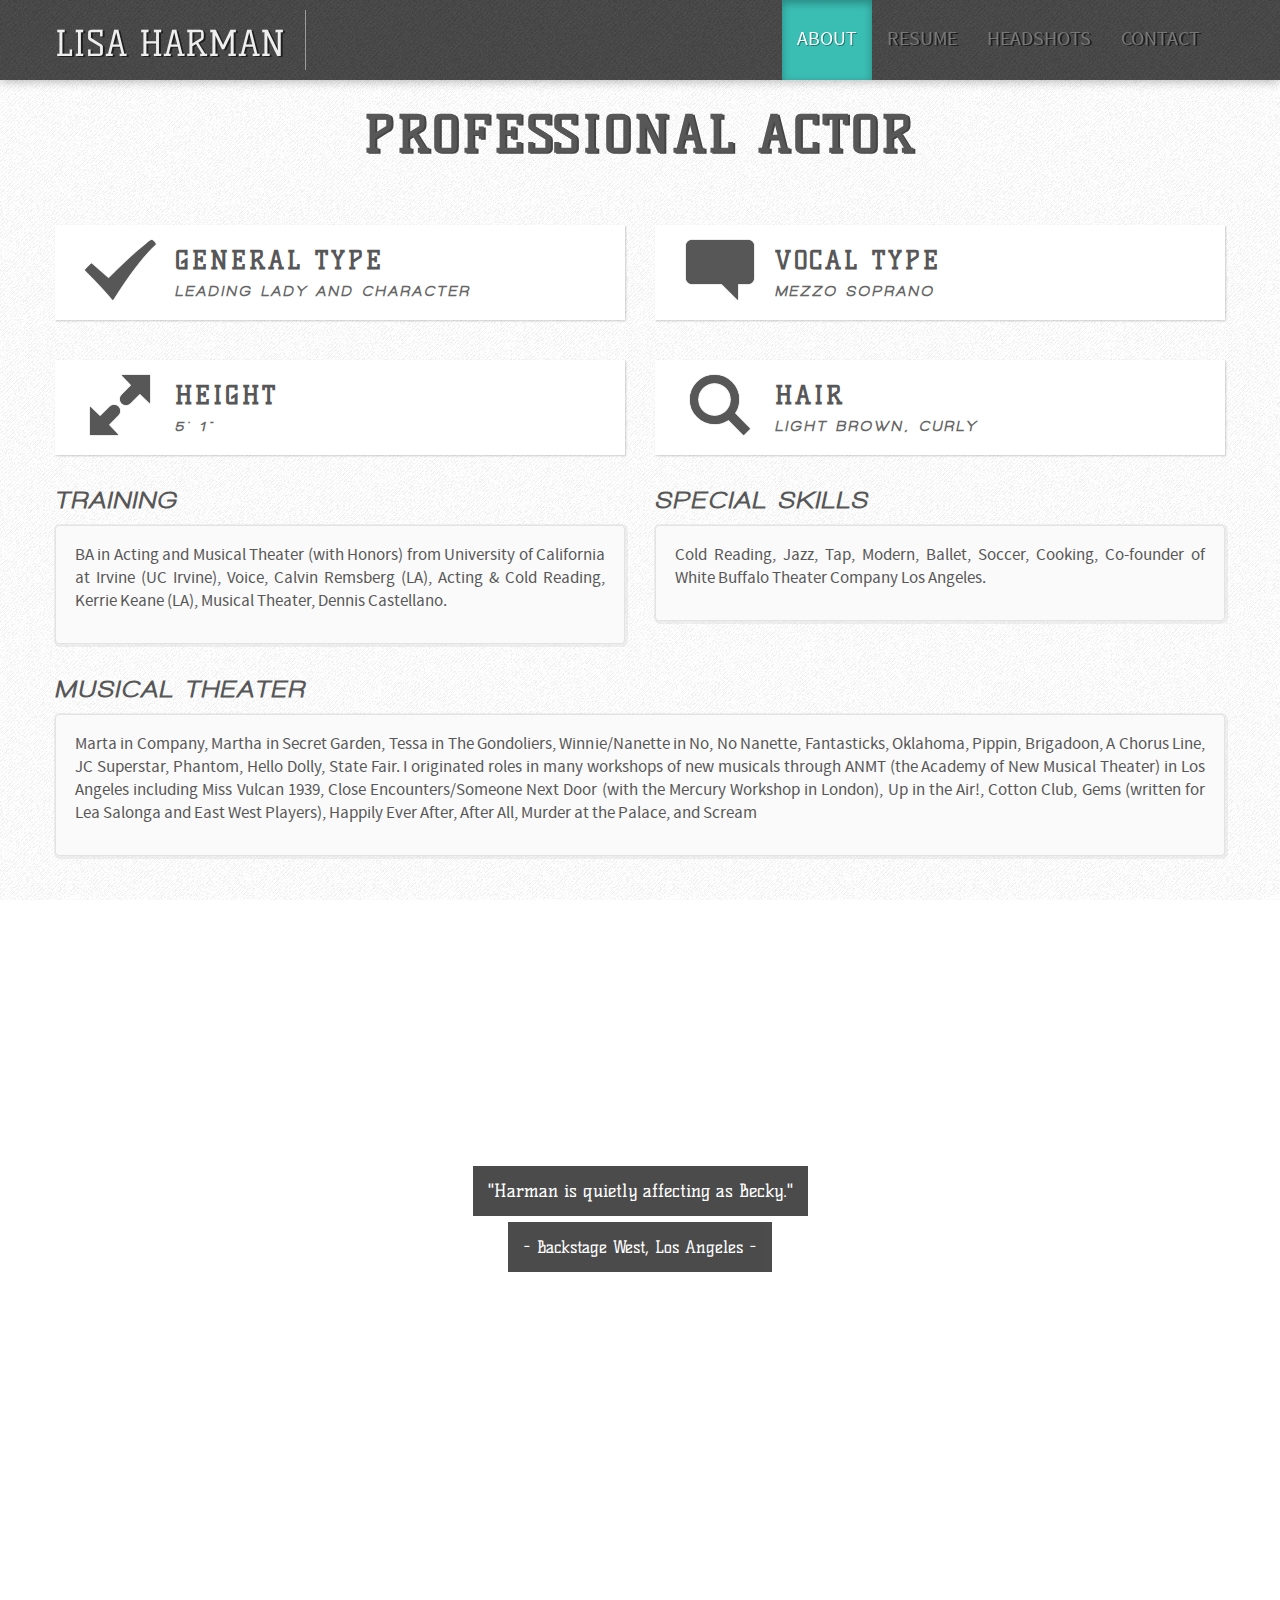
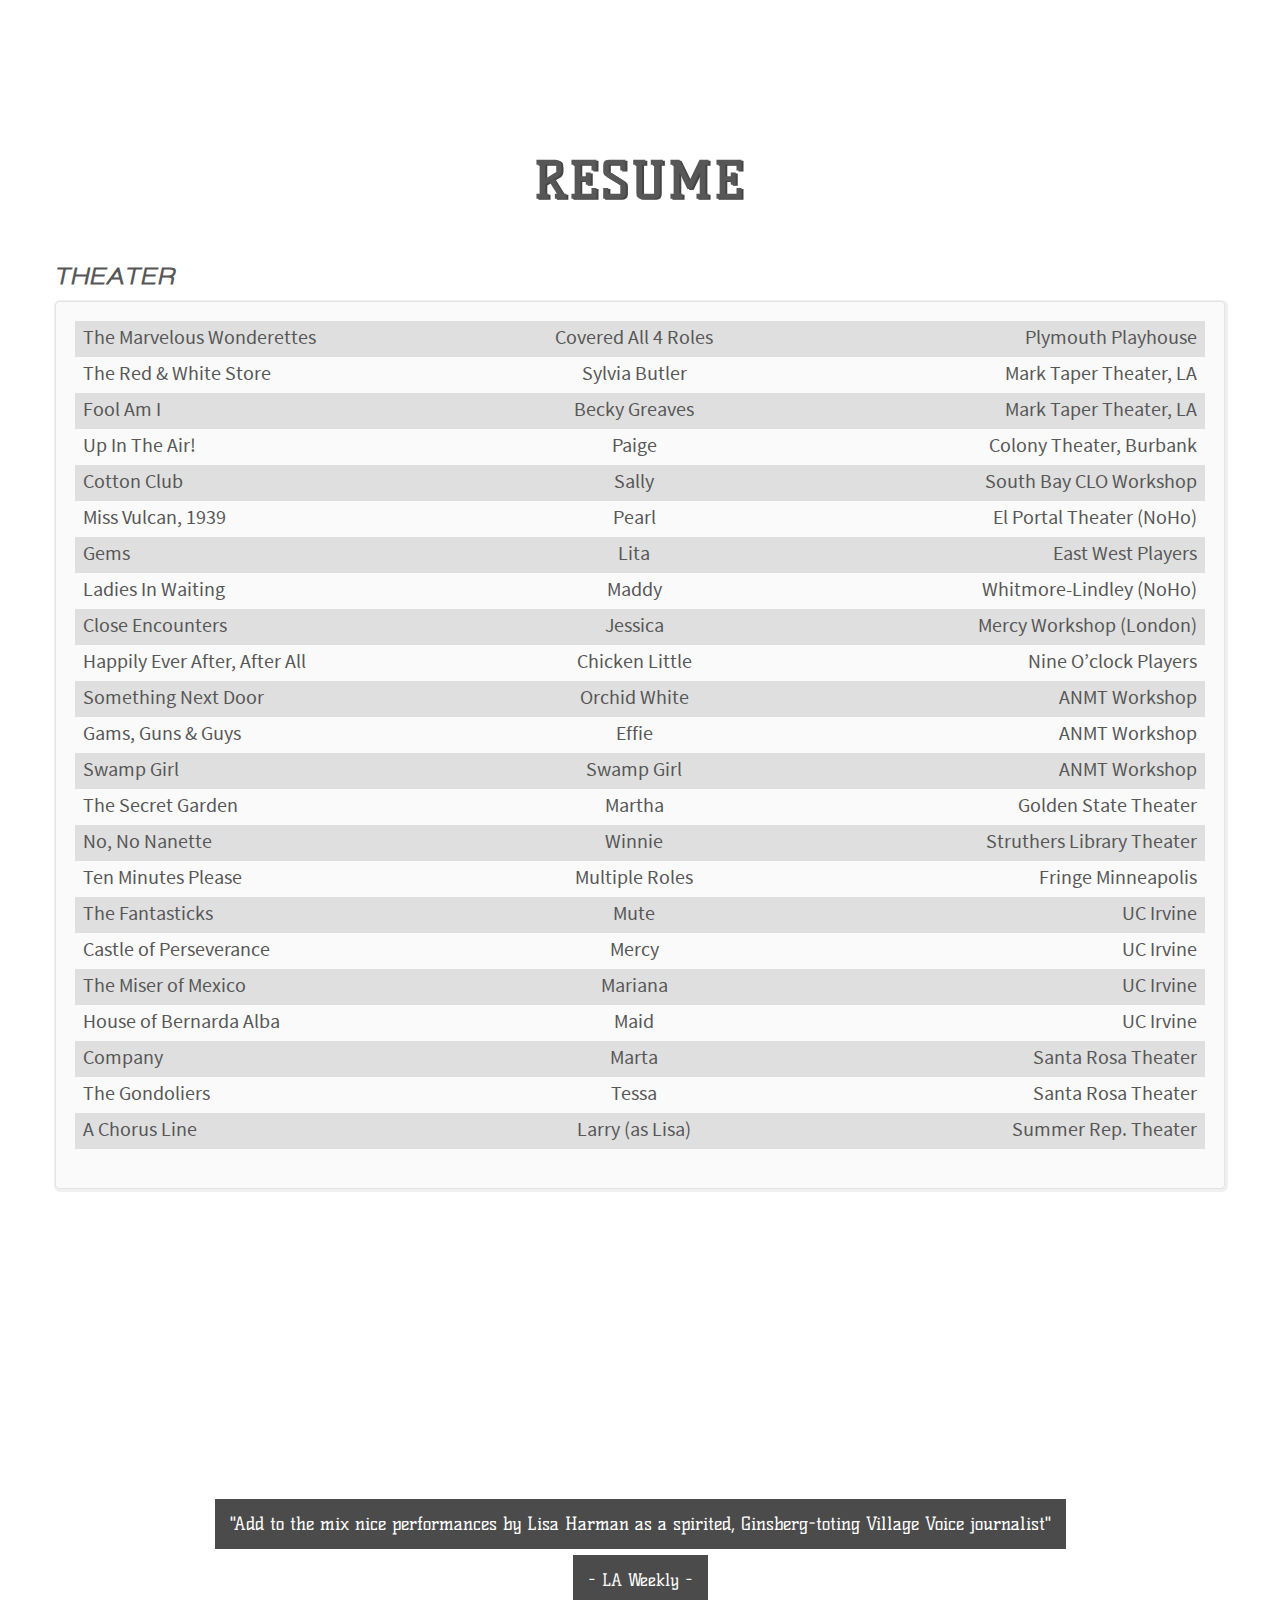
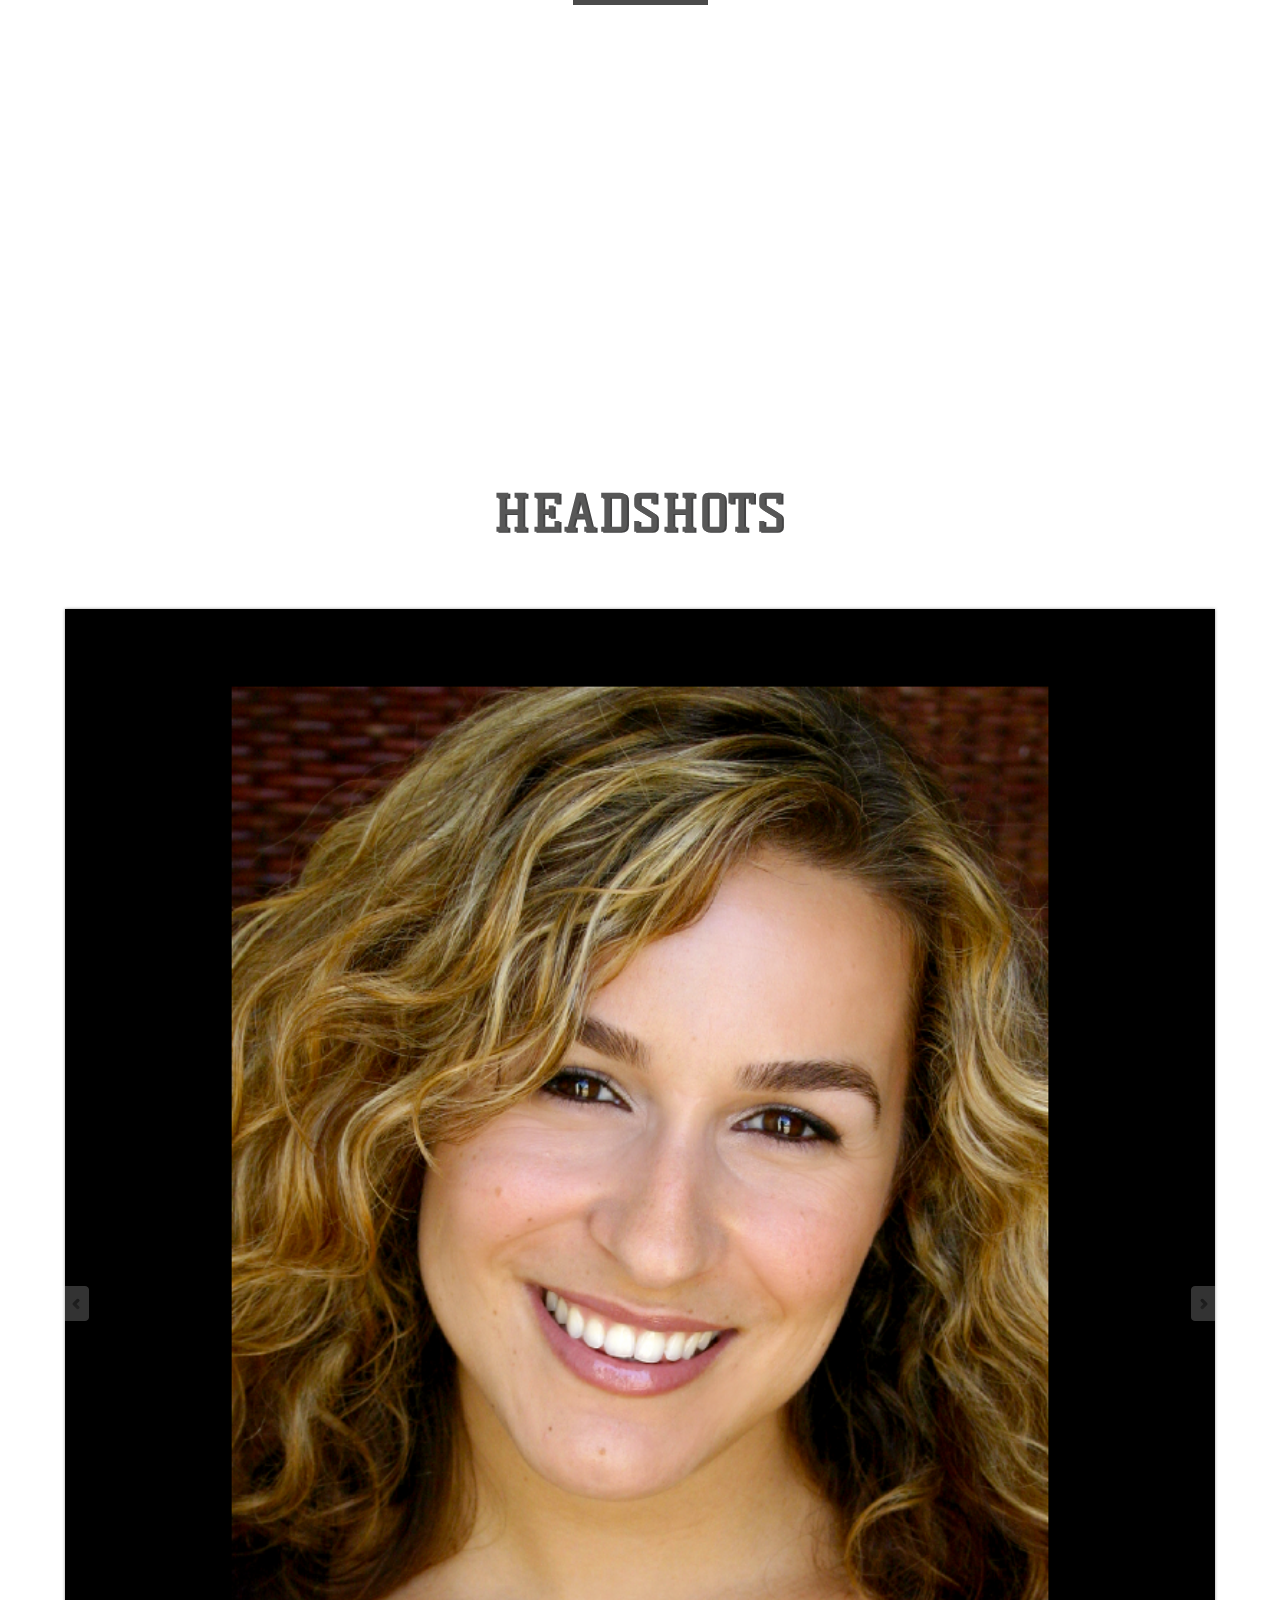
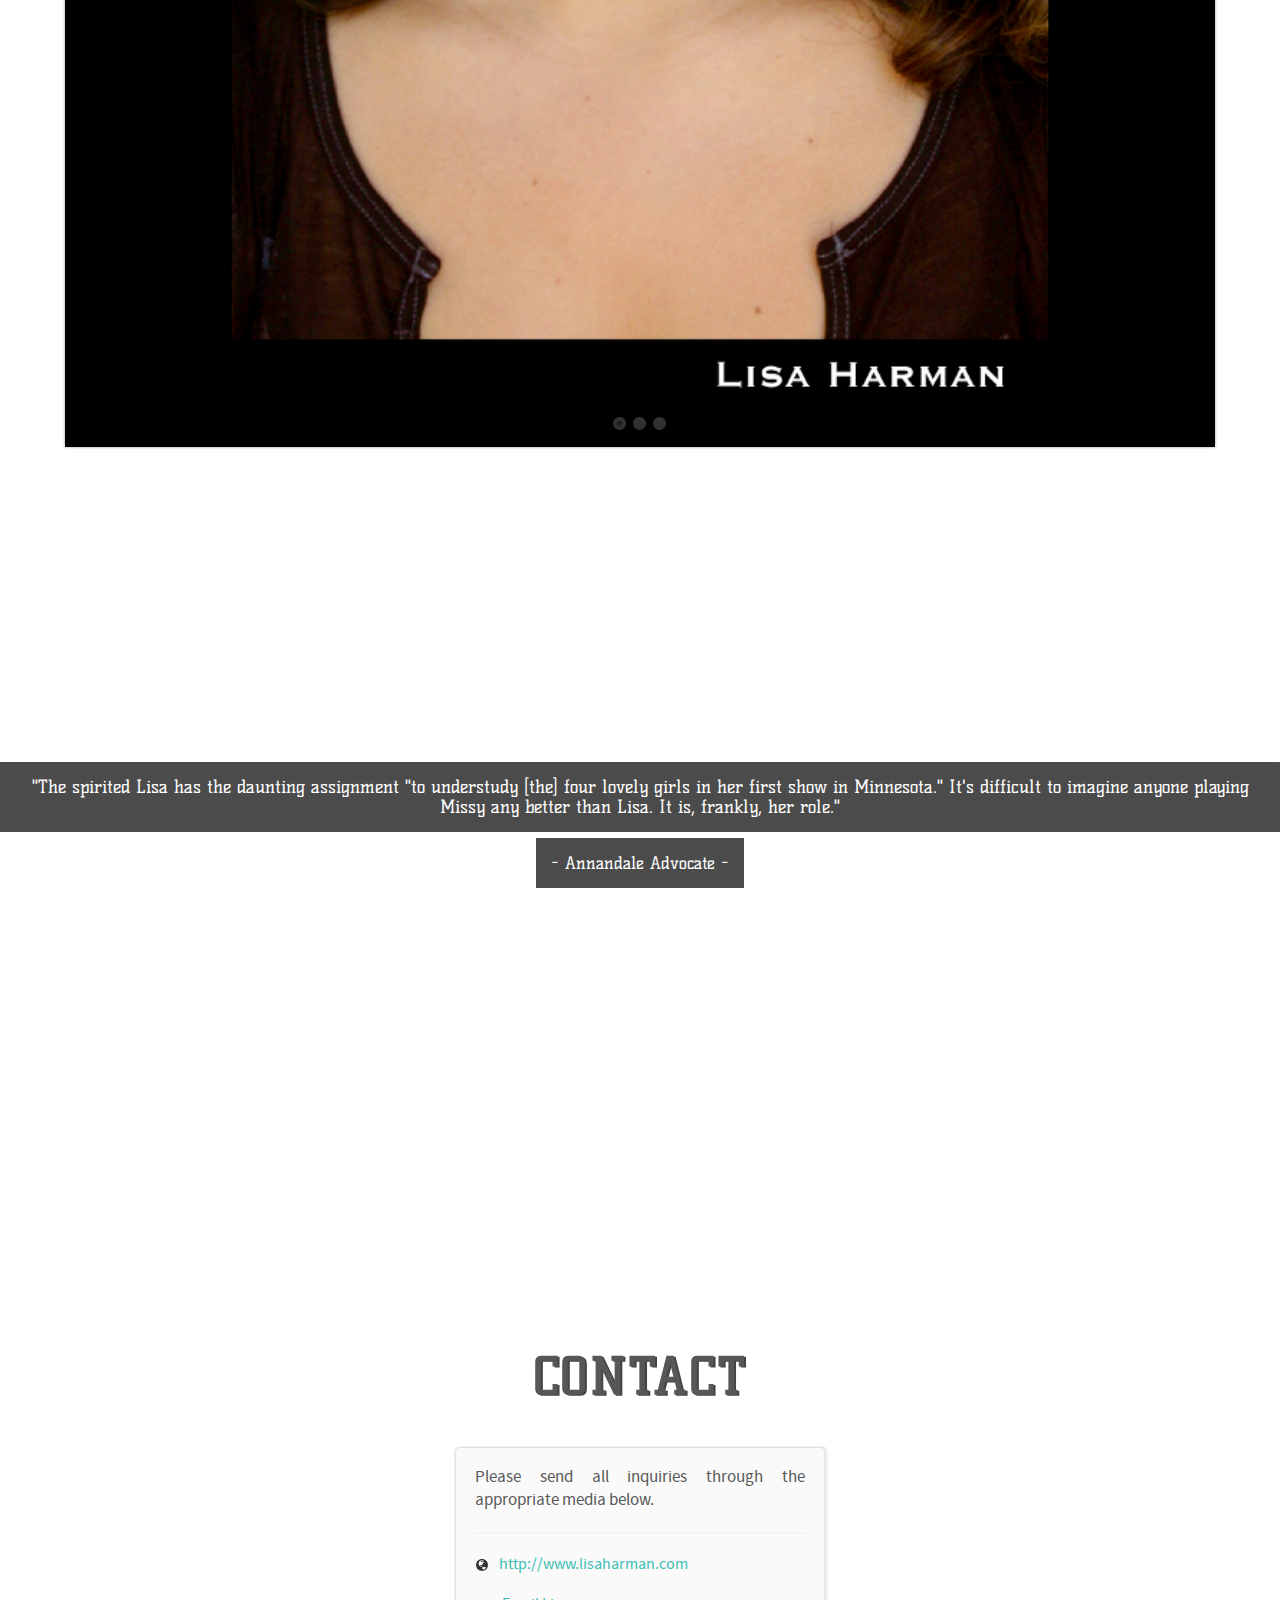
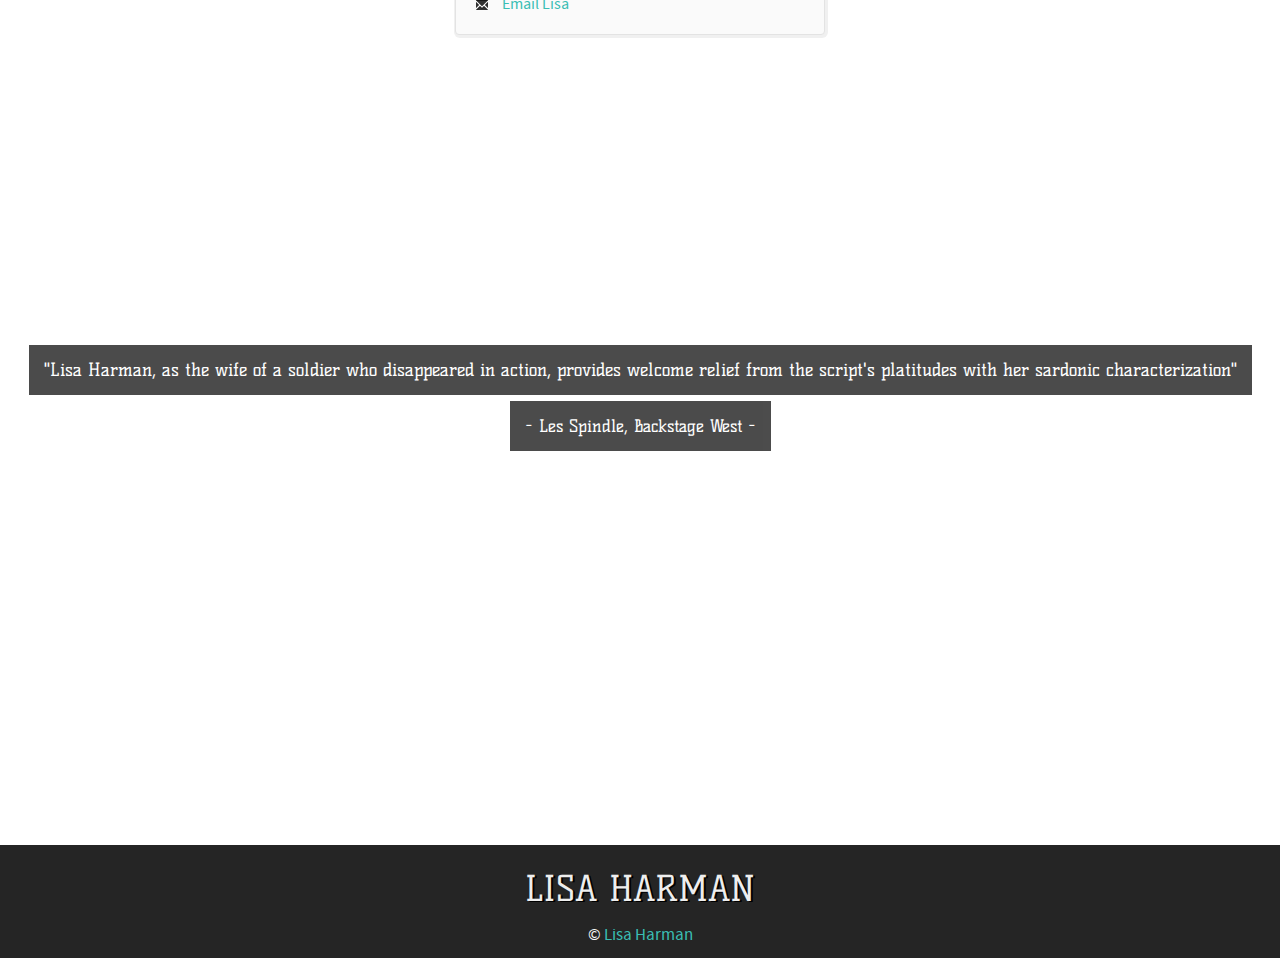
==== index.html @ 76e13c2d "Initial Commit" ====
<!DOCTYPE html>
<html lang="en">
    
    <head>
        <meta http-equiv="content-type" content="text/html; charset=UTF-8">
        <meta charset="utf-8">
        <title>Lisa Harman</title>
        <meta name="viewport" content="width=device-width, initial-scale=1.0">
        <meta name="description" content="Lisa Harman ">
        <meta name="author" content="Two Guys In Design, LLC">
        <meta name="robots" content="index,follow" />
        <link href='http://fonts.googleapis.com/css?family=Kelly+Slab' rel='stylesheet' type='text/css'>
        <link href="css/reset.css" rel="stylesheet">
        <link href="css/parallax_style_1.1.3.css" rel="stylesheet"/>
        <link href="css/bootstrap.css" rel="stylesheet">
        <link href="css/style.css" rel="stylesheet"/>
        <link href="css/about_slider/lean-slider.css" rel="stylesheet"/>
        <link rel="stylesheet" href="css/camera.css"/>
        <link rel="stylesheet" href="css/blur.css"/>
        <!--blur slidShow -->
        <!-- HTML5 shim, for IE6-8 support of HTML5 elements -->
        <!--[if lt IE 9]>
        <script src="http://html5shim.googlecode.com/svn/trunk/html5.js"></script>
        <![endif]-->
        <!-- Fav and touch icons -->
        <!--<link rel="apple-touch-icon-precomposed" sizes="144x144" href="icon/apple-touch-icon-144-precomposed.png">-->
        <!--<link rel="apple-touch-icon-precomposed" sizes="114x114" href="icon/apple-touch-icon-114-precomposed.png">-->
        <!--<link rel="apple-touch-icon-precomposed" sizes="72x72" href="icon/apple-touch-icon-72-precomposed.png">-->
        <!--<link rel="apple-touch-icon-precomposed" href="icon/apple-touch-icon-57-precomposed.png">-->
        <!--<link rel="shortcut icon" href="icon/favicon.ico">-->
    </head>
    
    <body class="clearfix" data-spy="scroll" data-target="#navbar" data-offset="10">
        <div id="navbar" class="navbar navbar-fixed-top">
            <div class="navbar-inner">
                <div class="container">
                    <a class="btn btn-navbar" data-toggle="collapse" data-target=".nav-collapse">
                        <span class="icon-bar"></span>
                        <span class="icon-bar"></span>
                        <span class="icon-bar"></span>
                    </a>
                    <a class="brand" href="#">Lisa Harman
                    </a>
                    <div class="nav-collapse collapse pull-right">
                        <ul class="nav">
                            <li>
                                <a href="#About">About</a>
                            </li>
                            <li>
                                <a href="#Resume">Resume</a>
                            </li>
                            <li>
                                <a href="#Headshots">Headshots</a>
                            </li>
                            <!--<li>-->
                                <!--<a href="#LargeSlider">Gallery</a>-->
                            <!--</li>-->
                            <li>
                                <a href="#Contact">Contact</a>
                            </li>
                        </ul>
                    </div>
                    <!--/.nav-collapse -->
                </div>
            </div>
        </div>
        <div class="container-fluid clearfix">
            <div class="row-fluid">
                <div id="About">
                    <div class="container-fluid clearfix About">
                        <div class="container clearfix">
                            <div class="container clearfix TitleSection">
                                <br />
<h1>Professional Actor</h1>
                            </div>
                            <div class="container clearfix">
                                <div class="row-fluid">
                                    <div class="span6">
                                        <div class="ca-menu">
                                            <div>
                                                <a href="#"> <span class="ca-icon">.</span>

                                                    <div class="ca-content">
                                                         <h2 class="ca-main">General Type</h2>

                                                         <h3 class="ca-sub">Leading Lady and Character</h3>

                                                    </div>
                                                </a>
                                            </div>
                                        </div>
                                    </div>

                                     <div class="span6">
                                        <div class="ca-menu">
                                            <div>
                                                <a href="#"> <span class="ca-icon">c</span>

                                                    <div class="ca-content">
                                                         <h2 class="ca-main">Vocal Type</h2>

                                                         <h3 class="ca-sub">Mezzo Soprano</h3>

                                                    </div>
                                                </a>
                                            </div>
                                        </div>
                                    </div>
                                </div>
                                <div class="row-fluid">
                                    <div class="span6">
                                        <div class="ca-menu">
                                            <div>
                                                <a href="#"> <span class="ca-icon">%</span>

                                                    <div class="ca-content">
                                                         <h2 class="ca-main">Height</h2>

                                                         <h3 class="ca-sub">5' 1"</h3>

                                                    </div>
                                                </a>
                                            </div>
                                        </div>
                                    </div>

                                    <div class="span6">
                                        <div class="ca-menu">
                                            <div>
                                                <a href="#"> <span class="ca-icon">L</span>

                                                    <div class="ca-content">
                                                         <h2 class="ca-main">Hair</h2>

                                                         <h3 class="ca-sub">Light Brown, Curly</h3>

                                                    </div>
                                                </a>
                                            </div>
                                        </div>
                                    </div>
                                </div>
                                <div class="row-fluid">
                                    <div class="span6">
                                         <h2>Training</h2>

                                        <div class="well">
                                            <p>BA in Acting and Musical Theater (with Honors) from University of California at Irvine (UC Irvine), Voice, Calvin Remsberg (LA), Acting & Cold Reading, Kerrie Keane (LA), Musical Theater, Dennis Castellano.</p>
                                        </div>
                                    </div>

                                     <div class="span6">
                                         <h2>Special Skills</h2>

                                        <div class="well">
                                            <p>Cold Reading, Jazz, Tap, Modern, Ballet, Soccer, Cooking, Co-founder of White Buffalo Theater Company Los Angeles.</p>
                                        </div>
                                    </div>
                                </div>
                                <div class="row-fluid">
                                      <div class="span12">
                                         <h2>Musical Theater</h2>

                                        <div class="well">
                                            <p>Marta in Company, Martha in Secret Garden, Tessa in The Gondoliers, Winnie/Nanette in No, No Nanette, Fantasticks, Oklahoma, Pippin, Brigadoon, A Chorus Line, JC Superstar, Phantom, Hello Dolly, State Fair.  I originated roles in many workshops of new musicals through ANMT (the Academy of New Musical Theater) in Los Angeles including Miss Vulcan 1939, Close Encounters/Someone Next Door (with the Mercury Workshop in London), Up in the Air!, Cotton Club, Gems (written for Lea Salonga and East West Players), Happily Ever After, After All, Murder at the Palace, and Scream
                                            </p>
                                        </div>
                                    </div>
                                </div>

                            </div>
                        </div>
                    </div>
        </div>

                <div id="intro" class="Parallax">
                    <div class="ParallaxText">
                        <div class="clearfix"></div>
                        <blockquote>"Harman is quietly affecting as Becky."</blockquote>
                        <div class="clearfix"></div>
                        <p>- Backstage West, Los Angeles -</p>
                    </div>
                </div>
                <!--#intro-->
                <div id="Resume">
                    <div class="container-fluid clearfix Services">
                        <div class="container clearfix TitleSection">
                            <h1>Resume</h1>
                        </div>
                        <div class="container clearfix">
                            <div class="row-fluid ">
                                <div class="span12">
                                    <h2>Theater</h2>
                                    <div class="well">
                                        <table class="table resume-table table-striped">
                                            <tbody>
                                            <tr>
                                                <td width="33%">The Marvelous Wonderettes</td>
                                                <td width="33%" style="text-align: center;">Covered All 4 Roles</td>
                                                <td width="34%" style="text-align: right;">Plymouth Playhouse</td>
                                            </tr>
                                            <tr>
                                                <td>The Red & White Store</td>
                                                <td style="text-align: center;">Sylvia Butler</td>
                                                <td style="text-align: right;">Mark Taper Theater, LA</td>
                                            </tr>
                                            <tr>
                                                <td>Fool Am I</td>
                                                <td style="text-align: center;">Becky Greaves</td>
                                                <td style="text-align: right;">Mark Taper Theater, LA</td>
                                            </tr>
                                            <tr>
                                                <td>Up In The Air!</td>
                                                <td style="text-align: center;">Paige</td>
                                                <td style="text-align: right;">Colony Theater, Burbank </td>
                                            </tr>
                                            <tr>
                                                <td>Cotton Club</td>
                                                <td style="text-align: center;">Sally</td>
                                                <td style="text-align: right;">South Bay CLO Workshop</td>
                                            </tr>
                                            <tr>
                                                <td>Miss Vulcan, 1939</td>
                                                <td style="text-align: center;">Pearl</td>
                                                <td style="text-align: right;">El Portal Theater (NoHo)</td>
                                            </tr>
                                            <tr>
                                                <td>Gems</td>
                                                <td style="text-align: center;">Lita</td>
                                                <td style="text-align: right;">East West Players</td>
                                            </tr>
                                            <tr>
                                                <td>Ladies In Waiting</td>
                                                <td style="text-align: center;">Maddy</td>
                                                <td style="text-align: right;">Whitmore-Lindley (NoHo)</td>
                                            </tr>
                                            <tr>
                                                <td>Close Encounters</td>
                                                <td style="text-align: center;">Jessica</td>
                                                <td style="text-align: right;">Mercy Workshop (London)</td>
                                            </tr>
                                            <tr>
                                                <td>Happily Ever After, After All</td>
                                                <td style="text-align: center;">Chicken Little</td>
                                                <td style="text-align: right;">Nine O’clock Players</td>
                                            </tr>
                                            <tr>
                                                <td>Something Next Door</td>
                                                <td style="text-align: center;">Orchid White</td>
                                                <td style="text-align: right;">ANMT Workshop</td>
                                            </tr>
                                            <tr>
                                                <td>Gams, Guns & Guys</td>
                                                <td style="text-align: center;">Effie</td>
                                                <td style="text-align: right;">ANMT Workshop</td>
                                            </tr>
                                            <tr>
                                                <td>Swamp Girl</td>
                                                <td style="text-align: center;">Swamp Girl</td>
                                                <td style="text-align: right;">ANMT Workshop</td>
                                            </tr>
                                            <tr>
                                                <td>The Secret Garden</td>
                                                <td style="text-align: center;">Martha</td>
                                                <td style="text-align: right;">Golden State Theater</td>
                                            </tr>
                                            <tr>
                                                <td>No, No Nanette</td>
                                                <td style="text-align: center;">Winnie</td>
                                                <td style="text-align: right;">Struthers Library Theater</td>
                                            </tr>
                                            <tr>
                                                <td>Ten Minutes Please</td>
                                                <td style="text-align: center;">Multiple Roles</td>
                                                <td style="text-align: right;">Fringe Minneapolis</td>
                                            </tr>
                                            <tr>
                                                <td>The Fantasticks</td>
                                                <td style="text-align: center;">Mute</td>
                                                <td style="text-align: right;">UC Irvine</td>
                                            </tr>
                                            <tr>
                                                <td>Castle of Perseverance</td>
                                                <td style="text-align: center;">Mercy</td>
                                                <td style="text-align: right;">UC Irvine</td>
                                            </tr>
                                            <tr>
                                                <td>The Miser of Mexico</td>
                                                <td style="text-align: center;">Mariana</td>
                                                <td style="text-align: right;">UC Irvine</td>
                                            </tr>
                                            <tr>
                                                <td>House of Bernarda Alba</td>
                                                <td style="text-align: center;">Maid</td>
                                                <td style="text-align: right;">UC Irvine</td>
                                            </tr>
                                            <tr>
                                                <td>Company</td>
                                                <td style="text-align: center;">Marta</td>
                                                <td style="text-align: right;">Santa Rosa Theater</td>
                                            </tr>
                                            <tr>
                                                <td>The Gondoliers</td>
                                                <td style="text-align: center;">Tessa</td>
                                                <td style="text-align: right;">Santa Rosa Theater</td>
                                            </tr>
                                            <tr>
                                                <td>A Chorus Line</td>
                                                <td style="text-align: center;">Larry (as Lisa)</td>
                                                <td style="text-align: right;">Summer Rep. Theater</td>
                                            </tr>
                                            </tbody>
                                        </table>
                                    </div>


                                </div>
                               </div>
                           </div>
                    </div>
                </div>
                <!--#Services-->
                <div id="second" class="Parallax">
                    <div class="ParallaxText">
                        <div class="clearfix"></div>
                        <blockquote>"Add to the mix nice performances by Lisa Harman as a
spirited, Ginsberg-toting Village Voice journalist"</blockquote>
                        <div class="clearfix"></div>
                        <p>- LA Weekly -</p>
                    </div>
                </div>

                <div id="Headshots">
                    <div class="container-fluid clearfix Portfolio">
                        <div class="container clearfix TitleSection">
                            <h1>Headshots</h1>
                        </div>
                        <div class="container clearfix">
                                                    <div class="row-fluid">
                                                        <div class="span12">
                                                            <div class="slider-wrapper">
                                                                <div id="slider">
                                                                    <div class="slide1">
                                                                        <img src="images/headshot/1.png" alt=""/>
                                                                    </div>
                                                                    <div class="slide2">
                                                                        <img src="images/headshot/2.png" alt=""/>
                                                                    </div>
                                                                    <div class="slide3">
                                                                        <img src="images/headshot/3.png" alt=""/>
                                                                    </div>
                                                                    <!--<div class="slide4">-->
                                                                        <!--<img src="images/headshot/4.jpg" alt=""/>-->
                                                                    <!--</div>-->
                                                                </div>
                                                                <div id="slider-direction-nav"></div>
                                                                <div id="slider-control-nav"></div>
                                                            </div>
                                                        </div>
                                                    </div>
                                                </div>
                    </div>
                </div>

                <div id="third" class="Parallax">
                     <div class="ParallaxText">
                        <div class="clearfix"></div>
                        <blockquote>"The spirited Lisa has the daunting assignment "to understudy [the] four lovely girls in her first show in Minnesota."  It's difficult to imagine anyone playing Missy any better than Lisa. It is, frankly, her role."</blockquote>
                        <div class="clearfix"></div>
                        <p>- Annandale Advocate -</p>
                    </div>
                </div>

                <div id="Contact">
                    <div class="container-fluid clearfix Contact">
                        <div class="container clearfix TitleSection">
                            
<h1>Contact</h1>
                        </div>
                        <div class="container clearfix">
                            <div class="container">
                                <div class="span4">&nbsp;</div>
                                <div class="span4">
                                    <div class="well">
                                        <p>Please send all inquiries through the appropriate media below.</p>
                                        <hr>
                                        <div class="contact-info">
                                            <ul>
                                                <li> <i class="icon-globe" style="margin-right:10px"></i><a href="http://www.lisaharman.com">http://www.lisaharman.com</a></li>
                                                <br>
                                                <li> <i class="icon-envelope" style="margin-right:10px"></i>

                                                    <a href="mailto:harman_lisa@yahoo.com">Email Lisa</a>
                                                </li>
                                            </ul>
                                        </div>
                                    </div>
                                </div>
                                <div class="span4">&nbsp;</div>
                            </div>
                        </div>
                    </div>
                </div>
                <!--#Contact-->
                <div id="fourth" class="Parallax">
                     <div class="ParallaxText">
                        <div class="clearfix"></div>
                        <blockquote>"Lisa Harman, as the wife of a soldier who disappeared in action, provides welcome relief from the script's platitudes with her sardonic characterization"</blockquote>
                        <div class="clearfix"></div>
                        <p>- Les Spindle, Backstage West -</p>
                    </div>
                </div>
                <!--#fifth-->
                <div class="container-fluid Footer">
                    <div class="container">
                        <footer>

                            <a href="#About" class="brand">Lisa Harman</span>
                            </a>
                            <p>&copy;
                                <a href="mailto:harman_lisa@yahoo.com">Lisa Harman</a>
                            </p>
                        </footer>
                    </div>
                </div>
            </div>
        <!-- /Row -->
        </div>
        <!-- /container -->
        <div id="toTop">To Top</div>
        <!-- Le javascript==================================================-->
    <!-- Placed at the end of the document so the pages load faster -->
        <script src="js/jquery-1.8.2.min.js"></script>
        <script src="js/lean-slider.min.js"></script><!-- About Slider-->
        <script src="js/my_script.min.js"></script>
        <script src="js/bootstrap.min.js"></script>
        <script src="js/jquery.easing.1.3.min.js"></script><!-- parallax-->
        <script src="js/modernizr-2.6.1.min.js"></script><!--blur slidShow -->
        <script src="js/jquery.quicksand.min.js"></script>
        <script src="js/jquery.validate.min.js"></script>
        <script src="js/jquery.mobile.customized.min.js"></script><!-- camera Slider-->
        <script src="js/camera.min.js"></script><!-- camera Slider-->
        <script src="js/jquery.parallax-1.1.3.min.js"></script><!--  parallax-->
        <script src="js/jquery.localscroll-1.2.7-min.js"></script><!--  parallax-->

    <script>
  (function(i,s,o,g,r,a,m){i['GoogleAnalyticsObject']=r;i[r]=i[r]||function(){
      (i[r].q=i[r].q||[]).push(arguments)},i[r].l=1*new Date();a=s.createElement(o),
          m=s.getElementsByTagName(o)[0];a.async=1;a.src=g;m.parentNode.insertBefore(a,m)
  })(window,document,'script','//www.google-analytics.com/analytics.js','ga');

  ga('create', 'UA-42069634-1', 'lisaharman.com');
  ga('send', 'pageview');

</script>
    </body>

</html>
---- css/parallax_style_1.1.3.css ----
/*
Plugin: jQuery Parallax
Version 1.1.3
Author: Ian Lunn
Twitter: @IanLunn
Author URL: http://www.ianlunn.co.uk/
Plugin URL: http://www.ianlunn.co.uk/plugins/jquery-parallax/

License: http://creativecommons.org/licenses/by-sa/3.0/ (Attribution Share Alike). Please attribute work to Ian Lunn simply by leaving these comments in the source code or if you'd prefer, place a link on your website to http://www.ianlunn.co.uk/.
*/

.Parallax h2 {
    background-color: #000000;
    display: inline;
    font-family: 'Kelly Slab',cursive !important;
    font-size: 2.5em !important;
    line-height: 1.4em !important;
    opacity: 0.7;
    -ms-filter:"progid:DXImageTransform.Microsoft.Alpha(Opacity=70)";
    padding: 15px;
    text-shadow: 9px 9px 0 rgba(0, 0, 0, 1);
}
.Parallax h2 span{
    font-size: 0.8em;
    font-weight: lighter;
}
.Parallax blockquote {
    font-family: 'Kelly Slab',cursive !important;
    font-size: 1.1em!important;
    background: none repeat scroll 0 0 #000000;
    border: medium none !important;
    display: inline-block;
    margin-top: 40px !important;
    opacity: 0.7;
    -ms-filter:"progid:DXImageTransform.Microsoft.Alpha(Opacity=70)";
    padding: 15px !important;
}

.Parallax .ParallaxText {

    position: relative;
    text-align: center;
    z-index: 250;
}
.Parallax .ParallaxText p {
    font-family: 'Kelly Slab',cursive !important;
    background: none repeat scroll 0 0 #000000;
    display: inline;
    opacity: 0.7;
    -ms-filter:"progid:DXImageTransform.Microsoft.Alpha(Opacity=70)";
    padding: 15px;
    text-align: center !important;
}


#header, #intro, #second,#third,#fourth,#fifth{
    width: 100%;
}

#intro{
    background:url("../images/Intro.jpg") 50% 50% no-repeat fixed!important;
    color: white;
    height: 500px;
    margin: 0 auto;
    padding: 150px 0 40px;
}

#second{
    background: url("../images/second.jpg") 50% 50% no-repeat fixed!important;
    color: white;
    height: 500px;
    margin: 0 auto;
    overflow: hidden;
    padding: 150px 0 40px;
}
#third{
    background: url("../images/third.jpg") 50% 50% no-repeat fixed!important;
    color: white;
    height: 500px;
    margin: 0 auto;
    overflow: hidden;
    padding: 150px 0 40px;
}
#fourth{
    background: url("../images/fourth.jpg") 50% 50% no-repeat fixed!important;
    color: white;
    height: 500px;
    margin: 0 auto;
    overflow: hidden;
    padding: 150px 0 40px;
}
#fifth{
    background: url("../images/fifth.jpg") 50% 50% no-repeat fixed!important;
    color: white;
    height: 500px;
    margin: 0 auto;
    overflow: hidden;
    padding: 150px 0 40px;
}

/*******media query********/
@media (min-width: 768px) and (max-width: 979px) {
    #intro{
        background:url("../images/Intro.jpg") 50% 50% no-repeat fixed!important;
    }
    #second{
        background: url("../images/second.jpg") 50% 50% no-repeat fixed!important;
    }
    #third{
        background: url("../images/third.jpg") 50% 50% no-repeat fixed!important;
    }
    #fourth{
        background: url("../images/fourth.jpg") 50% 50% no-repeat fixed!important;
    }
    #fifth{
        background: url("../images/fifth.jpg") 50% 50% no-repeat fixed!important;
    }
    .cb-slideshow li div h3 {
        font-size: 25px !important;
        line-height: 30px !important;
    }
}

@media (max-width: 767px) {
    #intro{
        background:url("../images/Intro.jpg") 50% 50% no-repeat fixed!important;
    }
    #second{
        background: url("../images/second.jpg") 50% 50% no-repeat fixed!important;
    }
    #third{
        background: url("../images/third.jpg") 50% 50% no-repeat fixed!important;
    }
    #fourth{
        background: url("../images/fourth.jpg") 50% 50% no-repeat fixed!important;
    }
    #fifth{
        background: url("../images/fifth.jpg") 50% 50% no-repeat fixed!important;
    }
    .cb-slideshow li div h3 {
        font-size: 25px !important;
        line-height: 30px !important;
    }
}

@media (max-width: 480px) {
    #intro{
        background:url("../images/Intro.jpg") 50% 50% no-repeat fixed!important;
    }
    #second{
        background: url("../images/second.jpg") 50% 50% no-repeat fixed!important;
    }
    #third{
        background: url("../images/third.jpg") 50% 50% no-repeat fixed!important;
    }
    #fourth{
        background: url("../images/fourth.jpg") 50% 50% no-repeat fixed!important;
    }
    #fifth{
        background: url("../images/fifth.jpg") 50% 50% no-repeat fixed!important;
    }
    .cb-slideshow li div h3 {
        font-size: 25px !important;
        line-height: 30px !important;
    }
}

@media (min-width: 768px) and (max-width: 979px) {
    #intro{
        background:url("../images/Intro.jpg") 50% 50% no-repeat fixed!important;
    }
    #second{
        background: url("../images/second.jpg") 50% 50% no-repeat fixed!important;
    }
    #third{
        background: url("../images/third.jpg") 50% 50% no-repeat fixed!important;
    }
    #fourth{
        background: url("../images/fourth.jpg") 50% 50% no-repeat fixed!important;
    }
    #fifth{
        background: url("../images/fifth.jpg") 50% 50% no-repeat fixed!important;
    }
    .cb-slideshow li div h3 {
        font-size: 30px !important;
        line-height: 35px !important;
    }
}

@media (min-width: 1200px) {
    #intro{
        background:url("../images/Intro.jpg") 50% 50% no-repeat fixed!important;
    }
    #second{
        background: url("../images/second.jpg") 50% 50% no-repeat fixed!important;
    }
    #third{
        background: url("../images/third.jpg") 50% 50% no-repeat fixed!important;
    }
    #fourth{
        background: url("../images/fourth.jpg") 50% 50% no-repeat fixed!important;
    }
    #fifth{
        background: url("../images/fifth.jpg") 50% 50% no-repeat fixed!important;
    }
}

@media (max-width: 979px) {
    #intro{
        background:url("../images/Intro.jpg") 50% 50% no-repeat fixed!important;
    }
    #second{
        background: url("../images/second.jpg") 50% 50% no-repeat fixed!important;
    }
    #third{
        background: url("../images/third.jpg") 50% 50% no-repeat fixed!important;
    }
    #fourth{
        background: url("../images/fourth.jpg") 50% 50% no-repeat fixed!important;
    }
    #fifth{
        background: url("../images/fifth.jpg") 50% 50% no-repeat fixed!important;
    }
    .cb-slideshow li div h3 {
        font-size: 35px !important;
        line-height: 40px !important;
    }
}
@media (min-width: 980px) {

    #intro{
        background:url("../images/Intro.jpg") 50% 50% no-repeat fixed!important;
    }
    #second{
        background: url("../images/second.jpg") 50% 50% no-repeat fixed!important;
    }
    #third{
        background: url("../images/third.jpg") 50% 50% no-repeat fixed!important;
    }
    #fourth{
        background: url("../images/fourth.jpg") 50% 50% no-repeat fixed!important;
    }
    #fifth{
        background: url("../images/fifth.jpg") 50% 50% no-repeat fixed!important;
    }
    .cb-slideshow li div h3 {
        font-size: 35px !important;
        line-height: 40px !important;
    }
}
---- css/style.css ----
/*
Style
*/
@font-face {
    font-family: 'WalkwayUltraBoldRegular';
    src: url('Walkway/Walkway_UltraBold-webfont.eot');
    src: url('Walkway/Walkway_UltraBold-webfont.eot?#iefix') format('embedded-opentype'),
    url('Walkway/Walkway_UltraBold-webfont.woff') format('woff'),
    url('Walkway/Walkway_UltraBold-webfont.ttf') format('truetype'),
    url('Walkway/Walkway_UltraBold-webfont.svg#WalkwayUltraBoldRegular') format('svg');
    font-weight: normal;
    font-style: normal;
}

@font-face {
    font-family: 'WalkwayObliqueUltraBoldRg';
    src: url('Walkway/Walkway_Oblique_UltraBold-webfont.eot');
    src: url('Walkway/Walkway_Oblique_UltraBold-webfont.eot?#iefix') format('embedded-opentype'),
    url('Walkway/Walkway_Oblique_UltraBold-webfont.woff') format('woff'),
    url('Walkway/Walkway_Oblique_UltraBold-webfont.ttf') format('truetype'),
    url('Walkway/Walkway_Oblique_UltraBold-webfont.svg#WalkwayObliqueUltraBoldRg') format('svg');
    font-weight: normal;
    font-style: normal;
}

@font-face {
    font-family: 'SourceSansProRegular';
    src: url('source-sans-pro/SourceSansPro-Regular-webfont.eot');
    src: url('source-sans-pro/SourceSansPro-Regular-webfont.eot?#iefix') format('embedded-opentype'),
    url('source-sans-pro/SourceSansPro-Regular-webfont.woff') format('woff'),
    url('source-sans-pro/SourceSansPro-Regular-webfont.ttf') format('truetype'),
    url('source-sans-pro/SourceSansPro-Regular-webfont.svg#SourceSansProRegular') format('svg');
    font-weight: normal;
    font-style: normal;
}

@font-face {
    font-family: 'SourceSansProItalic';
    src: url('source-sans-pro/SourceSansPro-It-webfont.eot');
    src: url('source-sans-pro/SourceSansPro-It-webfont.eot?#iefix') format('embedded-opentype'),
    url('source-sans-pro/SourceSansPro-It-webfont.woff') format('woff'),
    url('source-sans-pro/SourceSansPro-It-webfont.ttf') format('truetype'),
    url('source-sans-pro/SourceSansPro-It-webfont.svg#SourceSansProItalic') format('svg');
    font-weight: normal;
    font-style: normal;
}
/**selection text**/
::selection {
    background: #3ABEB4;
    color: #fff;
}

::-moz-selection {
    background: #3ABEB4;
    color: #fff;
}

::-webkit-selection {
    background: #3ABEB4;
    color: #fff;
}



/**text**/
body {
    font-family: "SourceSansProRegular";
}

body a {
    -webkit-transition: color 0.3s ease;
    -moz-transition: color 0.3s ease;
    -ms-transition: color 0.3s ease;
    -o-transition: color 0.3s ease;
    transition: color 0.3s ease;
}

.TitleSection {
    text-align: center;
    margin-bottom: 40px;
}

.TitleSection h1 {
    font-family: 'Kelly Slab',cursive !important;
    font-size: 50px;
    text-shadow: 2px 1px 0px #444445;
    filter: dropshadow(color=#444445, offx=2, offy=1);
}

.TitleSection span {
    background: none repeat scroll 0 0 #3ABEB4;
    color: #FFFFFF;
    font-size: 30px;
    padding: 5px;
    -webkit-border-radius: 3px 3px 3px 3px;
    -moz-border-radius: 3px 3px 3px 3px;
    border-radius: 3px 3px 3px 3px;
    text-shadow: 1px 1px 0px #1f7a71!important;
    filter: dropshadow(color=#1f7a71, offx=2, offy=1)!important;
}

h1, h2, h3 {
    font-family: 'WalkwayObliqueUltraBoldRg';
    font-size: 35px;
    letter-spacing: 3px;
    text-transform: uppercase;
}

h2 {
    font-size: 24px;
    margin: 5px 0;
}

h3 {
    font-size: 17px;
    margin: 2px 0;
}

p {
    font-size: 17px !important;
    letter-spacing: 0;
    line-height: 23px;
    margin: 0 0 10px;
    text-align: justify;
}

.container-fluid {
    padding-left: 0;
    padding-right: 0;
}

/**** Intro slide***/

.intro {
    background: url(../images/firstBG.jpg) 50% -75px no-repeat fixed;
    color: white;
    margin: 0 auto;
    padding: 130px 0 40px;
    z-index: -1;
}

.intro p {
    font-size: 20px;
    line-height: 35px;
    margin: 15px 0;
    text-align: center;
}

.About {
    background: url(../images/groovepaper.png) 50% 0 repeat fixed;
    color: #575757;
    overflow: hidden;
    padding: 85px 0 100px;
    z-index: -1;
}

.Services {
    background: url(../images/subtle_freckles.png) 50% 0 repeat fixed #ffffff;
    color: #575757;
    padding: 85px 0 100px;
    z-index: 2;
}

.Portfolio {
    background: url(../images/grilled.png) 50% 0 repeat fixed;
    color: #575757;
    padding: 85px 0 100px;
    z-index: 2;
}

.LargeSlider {
    background: url(../images/daimond_eyes.png) 50% 0 repeat fixed;
    color: #575757;
    overflow: hidden;
    z-index: 2;
}

.Contact {
    background: url(../images/clean_textile.png) 50% 0 repeat fixed;
    color: #575757;
    overflow: hidden;
    padding: 85px 0 100px;
    z-index: 2;
}


/**Social**/
.Social {
    height: 40px;
    margin: 10px 23% !important;
}

ul.Social li {
    float: left;
    height: 40px;
    margin: 0 5px;
    width: 32px;
}

ul.Social li a {
    display: block;
    float: left;
    height: 40px;
    opacity: 0.7;
    text-indent: -9999px;
    width: 32px;
}

ul.Social li a:hover {
    opacity: 1;
}

.Rss {
    background: url("../icon/social/rss.png") no-repeat scroll 0 6px transparent;
}

.Facebook {
    background: url("../icon/social/facebook.png") no-repeat scroll 0 6px transparent;
}

.Twitter {
    background: url("../icon/social/twitter.png") no-repeat scroll 0 6px transparent;
}

.Dribbble {
    background: url("../icon/social/dribbble.png") no-repeat scroll 0 6px transparent;
}

.YouTube {
    background: url("../icon/social/youtube.png") no-repeat scroll 0 6px transparent;
}

.Pinterest {
    background: url("../icon/social/pinterest.png") no-repeat scroll 0 6px transparent;
}

.Behance {
    background: url("../icon/social/behance.png") no-repeat scroll 0 6px transparent;
}

.Googleplus {
    background: url("../icon/social/googleplus.png") no-repeat scroll 0 6px transparent;
}

.Forrst {
    background: url("../icon/social/forrst.png") no-repeat scroll 0 6px transparent;
}

.Instagram {
    background: url("../icon/social/instagram.png") no-repeat scroll 0 6px transparent;
}

.Deviantart {
    background: url("../icon/social/deviantart.png") no-repeat scroll 0 6px transparent;
}

.Soundcloud {
    background: url("../icon/social/soundcloud.png") no-repeat scroll 0 6px transparent;
}

.Wordpress {
    background: url("../icon/social/wordpress.png") no-repeat scroll 0 6px transparent;
}

.Picasa {
    background: url("../icon/social/picasa.png") no-repeat scroll 0 6px transparent;
}

/***About*****/
.Team {
    margin: 10px 5%;
    text-align: center;
}

.Team p {
    text-align: center;
}

.Team h2 {
    margin-bottom: -15px;
}

.Team h3 {
    color: #888888;
    font-size: 15px;
}
/*rounded-thumbs*/
.round-thumb-container {
    overflow: hidden;
    position: relative;
    z-index: 1;
}

.round-thumb {
    position: relative;
    margin: 0 auto 10px;
    overflow: hidden;
    border: 5px solid #ccc;
    /*ie8 fallback*/
    border: 3px solid rgba(0,0,0,0.2);
    -webkit-box-shadow: inset 0px 0px 0px 10px rgba(255,255,255,0.4);
    -moz-box-shadow: inset 0px 0px 0px 10px rgba(255,255,255,0.4);
    box-shadow: inset 0px 0px 0px 10px rgba(255,255,255,0.4);
}

.round-thumb span {
    width: 100%;
    float: left;
}

.round-thumb, .round-thumb span, .round-thumb span img {
    max-width: 250px;
    -webkit-border-radius: 250px;
    -moz-border-radius: 250px;
    border-radius: 250px;
    overflow: hidden;
}

.round-thumb span img {
    position: relative;
    z-index: -1;
    max-width: 100%;
    margin: 0 auto;
    -ms-interpolation-mode: bicubic;
    overflow: hidden;
}

/**** Portfolio ****/


#filter {
    display: block;
    margin: 55px auto;
    text-align: center;
}

#filter a {
    color: #666;
    display: inline-block;
    height: 39px;
    line-height: 37px;
    padding: 0 15px;
    margin: 0 15px;
    text-shadow: 1px 1px 0 #FFF;
    text-decoration: none;
}

#filter a:hover {
    text-decoration: underline;
}

#filter a.active {
    color: #FFF;
    background-color: #3ABEB4;
    text-shadow: 1px 1px 1px #06666D;
    box-shadow: 1px 0 0 rgba(255, 255, 255, 0.2),
    -1px 0 0 rgba(255, 255, 255, 0.2),
    1px 0 1px rgba(0,0,0,0.2) inset,
    -1px 0 1px rgba(0,0,0,0.2) inset;
}

/**** Portfolio filter Photos ****/

#container {
    display: block;
    overflow: hidden;
    margin: 0 auto;
}

#container li {
    float: left;
    list-style: none outside none;
    margin: 25px 19px 20px;
    position: relative;
    width: 190px;
    height: 240px;
    border-bottom: 1px solid #CCCCCC;
}

#container li:hover {
    border-bottom: 1px solid #3ABEB4;
}

#container li > div {
    float: left;
}

#container li > div >p , #container li > div >h4 {
    text-shadow: 1px 1px 0 #FFF;
}

#container li img {
    width: 150px;
    height: 150px;
}

#container li img:hover {
    box-shadow: 0 0 10px 1px rgba(0, 0, 0, 0.30);
    -webkit-box-shadow: 0 0 10px 1px rgba(0, 0, 0, 0.30);
    -moz-box-shadow: 0 0 10px 1px rgba(0, 0, 0, 0.30);
}

#container ul.hidden {
    display: none;
}
/*filter-thumbs*/
.filter-thumb-container {
    overflow: hidden;
    position: relative;
    z-index: 1;
}

.filter-thumb {
    position: relative;
    overflow: hidden;
    -webkit-box-shadow: inset 0px 0px 0px 7px rgba(255,255,255,0.4);
    -moz-box-shadow: inset 0px 0px 0px 7px rgba(255,255,255,0.4);
    box-shadow: inset 0px 0px 0px 7px rgba(255,255,255,0.4);
}

.filter-thumb span {
    width: 100%;
    float: left;
}

.filter-thumb, .filter-thumb span, .filter-thumb span img {
    max-width: 250px;
    -webkit-border-radius: 250px;
    -moz-border-radius: 250px;
    border-radius: 250px;
    overflow: hidden;
}

.filter-thumb span img {
    position: relative;
    z-index: -1;
    max-width: 100%;
    margin: 0 auto;
    -ms-interpolation-mode: bicubic;
    overflow: hidden;
}


/****Services*****/
@font-face {
    font-family: 'WebSymbolsRegular';
    src: url('websymbols/websymbols-regular-webfont.eot');
    src: url('websymbols/websymbols-regular-webfont.eot?#iefix') format('embedded-opentype'),
    url('websymbols/websymbols-regular-webfont.woff') format('woff'),
    url('websymbols/websymbols-regular-webfont.ttf') format('truetype'),
    url('websymbols/websymbols-regular-webfont.svg#WebSymbolsRegular') format('svg');
    font-weight: normal;
    font-style: normal;
}

.ca-menu {
    font-family: 'Kelly Slab',cursive !important;
    padding: 0;
    margin: 20px auto;
    -webkit-box-shadow: 1px 1px 2px rgba(0,0,0,0.2);
    -moz-box-shadow: 1px 1px 2px rgba(0,0,0,0.2);
    box-shadow: 1px 1px 2px rgba(0,0,0,0.2);
    background: #fff;
}

.ca-menu h1,.ca-menu h2 {
    font-family: 'Kelly Slab',cursive !important;
}

.ca-menu div {
    overflow: hidden;
    position: relative;
    display: block;
    -webkit-transition: all 300ms ease-in-out;
    -moz-transition: all 300ms ease-in-out;
    -o-transition: all 300ms ease-in-out;
    -ms-transition: all 300ms ease-in-out;
    transition: all 300ms ease-in-out;
}

.ca-menu div a {
    text-align: left;
    width: 100%;
    height: 100%;
    display: block;
    color: #575757;
    position: relative;
}

.ca-icon {
    font-family: 'WebSymbolsRegular', cursive;
    font-size: 60px;
    color: #575757;
    text-shadow: 0px 0px 1px #333;
    line-height: 90px;
    position: absolute;
    width: 90px;
    left: 20px;
    text-align: center;
    -webkit-transition: all 300ms linear;
    -moz-transition: all 300ms linear;
    -o-transition: all 300ms linear;
    -ms-transition: all 300ms linear;
    transition: all 300ms linear;
}

.ca-content {
    position: absolute;
    left: 120px;
    top: 0;
}

.ca-content h2 {
    line-height: 25px;
    margin-top: 23px;
    width: 70%;
}

.ca-content h3 {
    line-height: 27px;
    margin-bottom: 15px;
    width: 75%;

}

.ca-main {
    font-size: 25px;
    -webkit-transition: all 300ms linear;
    -moz-transition: all 300ms linear;
    -o-transition: all 300ms linear;
    -ms-transition: all 300ms linear;
    transition: all 300ms linear;
}

.ca-menu:hover {
    background: #3ABEB4;
}

.ca-menu a:hover {
    background: #3ABEB4;
}

.ca-sub {
    font-size: 14px;
    color: #666;
}

.ca-menu div:hover .ca-icon {
    color: #fff;
    font-size: 120px;
    opacity: 0.3;
    left: -20px;
    -webkit-transform: rotate(20deg);
    -moz-transform: rotate(20deg);
    -ms-transform: rotate(20deg);
    transform: rotate(20deg);
    text-shadow: 1px 1px 0px #1f7a71!important;
    filter: dropshadow(color=#1f7a71, offx=2, offy=1)!important;
}

.ca-menu div:hover .ca-main {
    text-shadow: 1px 1px 0px #1f7a71!important;
    filter: dropshadow(color=#1f7a71, offx=2, offy=1)!important;
    color: #fff;
    opacity: 0.9;
}

.ca-menu div:hover .ca-sub {
    text-shadow: 1px 1px 0px #1f7a71!important;
    filter: dropshadow(color=#1f7a71, offx=2, offy=1)!important;
    color: #fff;
    opacity: 0.8;
}

/****Pricing Tables *****/
.PricingTables {
    padding: 0;
    cursor: pointer;
    margin: 25px 0 0;
}

.PricingTables p {
    padding: 0 10px;
    margin: 10px 0;
    text-align: center;
}

.PricingTables p span {
    padding: 10px 15px;
}

.PricingTables ul {
    border-top: 1px dotted #D6D6D6;
    margin: 10px auto;
    padding: 5px 0;
}

.PricingTables ul li {
    border-bottom: 1px dotted #D6D6D6;
    padding: 10px 15px;
}

.PricingTables ul li:hover {
    border-bottom: 1px dotted #52CDBF;
}

.PricingTables i {
    margin: 0 5px 0 0;
}

.PricingTables h2 {
    background: none repeat scroll 0 0 #52CDBF;
    border-bottom: 1px dashed #FFFFFF;
    color: #FFFFFF;
    margin: 0;
    padding: 10px 0;
    text-align: center;
}

.PricingTables h3 {
    background: none repeat scroll 0 0 #62DBCB;
    border-bottom: 1px dashed #FFFFFF;
    color: #FFFFFF;
    margin: 0;
    text-align: center;
}

a.btn,button.btn {
    background: #52CDBF;
    margin: 25px 0;
    color: #FFF;
    text-shadow: 0 -1px 0 rgba(0, 0, 0, 0.25);
}

a.btn:hover ,button.btn:hover {
    background: #62DBCB;
    color: #FFF;
}

.Standard:hover {
    position: relative;
    top: -3px;
}

.Professional:hover {
    position: relative;
    top: -3px;
}

.Premium:hover {
    position: relative;
    top: -3px;
}

.Special {
    color: #52CDBF;
    text-shadow: 1px 1px 1px #fff;
}
/* back to top */
#toTop {
    background: url("../images/backtotop.png") no-repeat scroll center center #e9e9e9;
    bottom: 10px;
    color: #333333;
    cursor: pointer;
    display: none;
    height: 30px;
    width: 30px;
    text-indent: -9999px;
    position: fixed;
    right: 5px;
    text-align: center;
    z-index: 500;
}

#toTop:hover {
    opacity: .7;
}
/***Footer**/
.Footer {
    background: #252525;
    text-align: center;
}

.Footer a.brand {
    font-family: 'Kelly Slab', cursive;
    color: #eeeeee;
    display: block;
    font-size: 35px;
    font-weight: lighter;
    margin: 10px 0 6px 0;
    padding: 24px 0 16px 0;
    text-shadow: 2px 1px 0 #000;
    filter: dropshadow(color=#000, offx=2, offy=1);
    text-transform: uppercase;
    clear: both;
}

.Footer a.brand:hover {
    text-decoration: none;
}

.Footer	.Social {
    margin: 55px 23% 20px!important;
}

.Footer p {
    color: #F8F8F8;
    margin: 10px auto;
    text-align: center;
}

.table th, .table td {
    border: 0px;
}

.resume-table {
    font-size: 20px;
}
---- css/about_slider/lean-slider.css ----
/*
 * Lean Slider v1.0
 * http://dev7studios.com/lean-slider
 *
 * Copyright 2012, Dev7studios
 * Free to use and abuse under the MIT license.
 * http://www.opensource.org/licenses/mit-license.php
 */

.lean-slider {
    position: relative;
    *zoom: 1;
}

.lean-slider:before,
.lean-slider:after {
    content: " ";
    display: table;
}

.lean-slider:after {
    clear: both;
}

.lean-slider-slide {
    float: left;
    width: 100%;
    margin-right: -100%;
    display: none;
}

.lean-slider-slide.current {
    display: block;
}

.slider-wrapper {
    position: relative;
    background: #fff url(../../images/loading.gif) no-repeat 50% 50%;
    -moz-box-shadow: 0 0 3px rgba(0,0,0,0.4);
    -webkit-box-shadow: 0 0 3px rgba(0,0,0,0.4);
    box-shadow: 0 0 3px rgba(0,0,0,0.4);
    clear: both;
    margin: 25px 10px;
}
/*.lean-slider { overflow: hidden; }*/
.lean-slider-slide {
    display: block;
    position: relative;
    opacity: 0;
    -webkit-transition: opacity 0.6s linear;
    -moz-transition: opacity 0.6s linear;
    -ms-transition: opacity 0.6s linear;
    -o-transition: opacity 0.6s linear;
    transition: opacity 0.6s linear;
}

.lean-slider-slide.current {
    opacity: 1;
}

.lean-slider-slide img {
    display: block;
    width: 100%;
}

#slider-direction-nav {
    position: absolute;
    left: 0;
    top: 47%;
    width: 100%;
    -webkit-transition: opacity 0.2s linear;
    -moz-transition: opacity 0.2s linear;
    -ms-transition: opacity 0.2s linear;
    -o-transition: opacity 0.2s linear;
    transition: opacity 0.2s linear;
    opacity: 0.2;
}

.slider-wrapper:hover #slider-direction-nav {
    opacity: 1;
}

#slider-direction-nav a {
    float: left;
    display: block;
    width: 26px;
    height: 37px;
    background: url(../../images/arrows.png) no-repeat 0 0;
    text-indent: -9999px;
}

#slider-direction-nav .lean-slider-next {
    float: right;
    background-position: 100% 0;
}

#slider-control-nav {
    position: absolute;
    left: 0;
    bottom: 10px;
    width: 100%;
    text-align: center;
    -webkit-transition: opacity 0.2s linear;
    -moz-transition: opacity 0.2s linear;
    -ms-transition: opacity 0.2s linear;
    -o-transition: opacity 0.2s linear;
    transition: opacity 0.2s linear;
    opacity: 0.2;
}

.slider-wrapper:hover #slider-control-nav {
    opacity: 1;
}

#slider-control-nav a {
    display: inline-block;
    width: 14px;
    height: 14px;
    background: url(../../images/bullets.png) no-repeat 0 0;
    text-indent: -9999px;
    margin: 0 3px;
    -webkit-transition: none;
    -moz-transition: none;
    -ms-transition: none;
    -o-transition: none;
    transition: none;
}

#slider-control-nav a.active {
    background-position: 100% 0;
}

/* Smartphones (portrait and landscape) ----------- */
@media only screen
and (min-device-width : 320px)
and (max-width : 480px) {

    #slider-direction-nav,
    #slider-control-nav {
        opacity: 1;
    }
}

/* iPads (portrait and landscape) ----------- */
@media only screen
and (min-device-width : 768px)
and (max-device-width : 1024px) {

    #slider-direction-nav,
    #slider-control-nav {
        opacity: 1;
    }
}
---- css/camera.css ----
/**************************
*
*	GENERAL
*
**************************/
.camera_wrap a, .camera_wrap img,
.camera_wrap ol, .camera_wrap ul, .camera_wrap li,
.camera_wrap table, .camera_wrap tbody, .camera_wrap tfoot, .camera_wrap thead, .camera_wrap tr, .camera_wrap th, .camera_wrap td
.camera_thumbs_wrap a, .camera_thumbs_wrap img,
.camera_thumbs_wrap ol, .camera_thumbs_wrap ul, .camera_thumbs_wrap li,
.camera_thumbs_wrap table, .camera_thumbs_wrap tbody, .camera_thumbs_wrap tfoot, .camera_thumbs_wrap thead, .camera_thumbs_wrap tr, .camera_thumbs_wrap th, .camera_thumbs_wrap td {
    background: none;
    border: 0;
    font: inherit;
    font-size: 100%;
    margin: 0;
    padding: 0;
    vertical-align: baseline;
    list-style: none;
}

.camera_wrap {
    display: none;
    float: left;
    position: relative;
    z-index: 0;
}

.camera_wrap img {
    max-width: none!important;
}

.camera_fakehover {
    height: 100%;
    min-height: 60px;
    position: relative;
    width: 100%;
    z-index: 1;
}

.camera_wrap {
    width: 100%;
}

.camera_src {
    display: none;
}

.cameraCont, .cameraContents {
    height: 100%;
    position: relative;
    width: 100%;
    z-index: 1;
}

.cameraSlide {
    bottom: 0;
    left: 0;
    position: absolute;
    right: 0;
    top: 0;
    width: 100%;
}

.cameraContent {
    bottom: 0;
    display: none;
    left: 0;
    position: absolute;
    right: 0;
    top: 0;
    width: 100%;
}

.camera_target {
    bottom: 0;
    height: 100%;
    left: 0;
    overflow: hidden;
    position: absolute;
    right: 0;
    text-align: left;
    top: 0;
    width: 100%;
    z-index: 0;
}

.camera_overlayer {
    bottom: 0;
    height: 100%;
    left: 0;
    overflow: hidden;
    position: absolute;
    right: 0;
    top: 0;
    width: 100%;
    z-index: 0;
}

.camera_target_content {
    bottom: 0;
    left: 0;
    overflow: hidden;
    position: absolute;
    right: 0;
    top: 0;
    z-index: 2;
}

.camera_target_content .camera_link {
    background: url(../images/camera/blank.gif);
    display: block;
    height: 100%;
    text-decoration: none;
}

.camera_loader {
    background: #fff url(../images/camera/camera-loader.gif) no-repeat center;
    background: rgba(255, 255, 255, 0.9) url(../images/camera/camera-loader.gif) no-repeat center;
    border: 1px solid #ffffff;
    -webkit-border-radius: 18px;
    -moz-border-radius: 18px;
    border-radius: 18px;
    height: 36px;
    left: 50%;
    overflow: hidden;
    position: absolute;
    margin: -18px 0 0 -18px;
    top: 50%;
    width: 36px;
    z-index: 3;
}

.camera_bar {
    bottom: 0;
    left: 0;
    overflow: hidden;
    position: absolute;
    right: 0;
    top: 0;
    z-index: 3;
}

.camera_thumbs_wrap.camera_left .camera_bar, .camera_thumbs_wrap.camera_right .camera_bar {
    height: 100%;
    position: absolute;
    width: auto;
}

.camera_thumbs_wrap.camera_bottom .camera_bar, .camera_thumbs_wrap.camera_top .camera_bar {
    height: auto;
    position: absolute;
    width: 100%;
}

.camera_nav_cont {
    height: 65px;
    overflow: hidden;
    position: absolute;
    right: 9px;
    top: 15px;
    width: 120px;
    z-index: 4;
}

.camera_caption {
    bottom: 0;
    display: block;
    position: absolute;
    width: 100%;
}

.camera_caption > div {
    padding: 10px 20px;
}

.camerarelative {
    overflow: hidden;
    position: relative;
}

.imgFake {
    cursor: pointer;
}

.camera_prevThumbs {
    bottom: 4px;
    cursor: pointer;
    left: 0;
    position: absolute;
    top: 4px;
    visibility: hidden;
    width: 30px;
    z-index: 10;
}

.camera_prevThumbs div {
    background: url(../images/camera/camera_skins.png) no-repeat -160px 0;
    display: block;
    height: 40px;
    margin-top: -20px;
    position: absolute;
    top: 50%;
    width: 30px;
}

.camera_nextThumbs {
    bottom: 4px;
    cursor: pointer;
    position: absolute;
    right: 0;
    top: 4px;
    visibility: hidden;
    width: 30px;
    z-index: 10;
}

.camera_nextThumbs div {
    background: url(../images/camera/camera_skins.png) no-repeat -190px 0;
    display: block;
    height: 40px;
    margin-top: -20px;
    position: absolute;
    top: 50%;
    width: 30px;
}

.camera_command_wrap .hideNav {
    display: none;
}

.camera_command_wrap {
    left: 0;
    position: relative;
    right: 0;
    z-index: 4;
}

.camera_wrap .camera_pag .camera_pag_ul {
    list-style: none;
    margin: 0;
    padding: 0;
    text-align: right;
}

.camera_wrap .camera_pag .camera_pag_ul li {
    -webkit-border-radius: 8px;
    -moz-border-radius: 8px;
    border-radius: 8px;
    cursor: pointer;
    display: inline-block;
    height: 16px;
    margin: 20px 5px;
    position: relative;
    text-align: left;
    text-indent: -9999px;
    width: 16px;
}

.camera_commands_emboss .camera_pag .camera_pag_ul li {
    -moz-box-shadow: 0px 1px 0px rgba(255,255,255,1),
    inset 0px 1px 1px rgba(0,0,0,0.2);
    -webkit-box-shadow: 0px 1px 0px rgba(255,255,255,1),
    inset 0px 1px 1px rgba(0,0,0,0.2);
    box-shadow: 0px 1px 0px rgba(255,255,255,1),
    inset 0px 1px 1px rgba(0,0,0,0.2);
}

.camera_wrap .camera_pag .camera_pag_ul li > span {
    -webkit-border-radius: 5px;
    -moz-border-radius: 5px;
    border-radius: 5px;
    height: 8px;
    left: 4px;
    overflow: hidden;
    position: absolute;
    top: 4px;
    width: 8px;
}

.camera_commands_emboss .camera_pag .camera_pag_ul li:hover > span {
    -moz-box-shadow: 0px 1px 0px rgba(255,255,255,1),
    inset 0px 1px 1px rgba(0,0,0,0.2);
    -webkit-box-shadow: 0px 1px 0px rgba(255,255,255,1),
    inset 0px 1px 1px rgba(0,0,0,0.2);
    box-shadow: 0px 1px 0px rgba(255,255,255,1),
    inset 0px 1px 1px rgba(0,0,0,0.2);
}

.camera_wrap .camera_pag .camera_pag_ul li.cameracurrent > span {
    -moz-box-shadow: 0;
    -webkit-box-shadow: 0;
    box-shadow: 0;
}

.camera_pag_ul li img {
    display: none;
    position: absolute;
}

.camera_pag_ul .thumb_arrow {
    border-left: 4px solid transparent;
    border-right: 4px solid transparent;
    border-top: 4px solid;
    top: 0;
    left: 50%;
    margin-left: -4px;
    position: absolute;
}

.camera_prev, .camera_next, .camera_commands {
    cursor: pointer;
    height: 40px;
    margin-top: -20px;
    position: absolute;
    top: 50%;
    width: 40px;
    z-index: 2;
}

.camera_prev {
    left: 0;
}

.camera_prev > span {
    background: url(../images/camera/camera_skins.png) no-repeat 0 0;
    display: block;
    height: 40px;
    width: 40px;
}

.camera_next {
    right: 0;
}

.camera_next > span {
    background: url(../images/camera/camera_skins.png) no-repeat -40px 0;
    display: block;
    height: 40px;
    width: 40px;
}

.camera_commands {
    right: 41px;
}

.camera_commands > .camera_play {
    background: url(../images/camera/camera_skins.png) no-repeat -80px 0;
    height: 40px;
    width: 40px;
}

.camera_commands > .camera_stop {
    background: url(../images/camera/camera_skins.png) no-repeat -120px 0;
    display: block;
    height: 40px;
    width: 40px;
}

.camera_wrap .camera_pag .camera_pag_ul li {
    -webkit-border-radius: 8px;
    -moz-border-radius: 8px;
    border-radius: 8px;
    cursor: pointer;
    display: inline-block;
    height: 16px;
    margin: 20px 5px;
    position: relative;
    text-indent: -9999px;
    width: 16px;
}

.camera_thumbs_cont {
    -webkit-border-bottom-right-radius: 4px;
    -webkit-border-bottom-left-radius: 4px;
    -moz-border-radius-bottomright: 4px;
    -moz-border-radius-bottomleft: 4px;
    border-bottom-right-radius: 4px;
    border-bottom-left-radius: 4px;
    overflow: hidden;
    position: relative;
    width: 100%;
}

.camera_commands_emboss .camera_thumbs_cont {
    -moz-box-shadow: 0px 1px 0px rgba(255,255,255,1),
    inset 0px 1px 1px rgba(0,0,0,0.2);
    -webkit-box-shadow: 0px 1px 0px rgba(255,255,255,1),
    inset 0px 1px 1px rgba(0,0,0,0.2);
    box-shadow: 0px 1px 0px rgba(255,255,255,1),
    inset 0px 1px 1px rgba(0,0,0,0.2);
}

.camera_thumbs_cont > div {
    float: left;
    width: 100%;
}

.camera_thumbs_cont ul {
    overflow: hidden;
    padding: 3px 4px 8px;
    position: relative;
    text-align: center;
}

.camera_thumbs_cont ul li {
    display: inline;
    padding: 0 4px;
}

.camera_thumbs_cont ul li > img {
    border: 1px solid;
    cursor: pointer;
    margin-top: 5px;
    vertical-align: bottom;
}

.camera_clear {
    display: block;
    clear: both;
}

.showIt {
    display: none;
}

.camera_clear {
    clear: both;
    display: block;
    height: 1px;
    margin: -1px 0 25px;
    position: relative;
}
/**************************
*
*	COLORS & SKINS
*
**************************/
.pattern_1 .camera_overlayer {
    background: url(../images/camera/patterns/overlay1.png) repeat;
}

.pattern_2 .camera_overlayer {
    background: url(../images/camera/patterns/overlay2.png) repeat;
}

.pattern_3 .camera_overlayer {
    background: url(../images/camera/patterns/overlay3.png) repeat;
}

.pattern_4 .camera_overlayer {
    background: url(../images/camera/patterns/overlay4.png) repeat;
}

.pattern_5 .camera_overlayer {
    background: url(../images/camera/patterns/overlay5.png) repeat;
}

.pattern_6 .camera_overlayer {
    background: url(../images/camera/patterns/overlay6.png) repeat;
}

.pattern_7 .camera_overlayer {
    background: url(../images/camera/patterns/overlay7.png) repeat;
}

.pattern_8 .camera_overlayer {
    background: url(../images/camera/patterns/overlay8.png) repeat;
}

.pattern_9 .camera_overlayer {
    background: url(../images/camera/patterns/overlay9.png) repeat;
}

.pattern_10 .camera_overlayer {
    background: url(../images/camera/patterns/overlay10.png) repeat;
}

.camera_caption {
    color: #fff;
}

.camera_caption > div {
    background: #000;
    background: rgba(0, 0, 0, 0.8);
}

.camera_wrap .camera_pag .camera_pag_ul li {
    background: #b7b7b7;
}

.camera_wrap .camera_pag .camera_pag_ul li:hover > span {
    background: #b7b7b7;
}

.camera_wrap .camera_pag .camera_pag_ul li.cameracurrent > span {
    background: #434648;
}

.camera_pag_ul li img {
    border: 4px solid #e6e6e6;
    -moz-box-shadow: 0px 3px 6px rgba(0,0,0,.5);
    -webkit-box-shadow: 0px 3px 6px rgba(0,0,0,.5);
    box-shadow: 0px 3px 6px rgba(0,0,0,.5);
}

.camera_pag_ul .thumb_arrow {
    border-top-color: #e6e6e6;
}

.camera_prevThumbs, .camera_nextThumbs, .camera_prev, .camera_next, .camera_commands, .camera_thumbs_cont {
    background: #d8d8d8;
    background: rgba(216, 216, 216, 0.85);
}

.camera_wrap .camera_pag .camera_pag_ul li {
    background: #b7b7b7;
}

.camera_thumbs_cont ul li > img {
    border-color: 1px solid #000;
}
/*AMBER SKIN*/
.camera_amber_skin .camera_prevThumbs div {
    background-position: -160px -160px;
}

.camera_amber_skin .camera_nextThumbs div {
    background-position: -190px -160px;
}

.camera_amber_skin .camera_prev > span {
    background-position: 0 -160px;
}

.camera_amber_skin .camera_next > span {
    background-position: -40px -160px;
}

.camera_amber_skin .camera_commands > .camera_play {
    background-position: -80px -160px;
}

.camera_amber_skin .camera_commands > .camera_stop {
    background-position: -120px -160px;
}
/*ASH SKIN*/
.camera_ash_skin .camera_prevThumbs div {
    background-position: -160px -200px;
}

.camera_ash_skin .camera_nextThumbs div {
    background-position: -190px -200px;
}

.camera_ash_skin .camera_prev > span {
    background-position: 0 -200px;
}

.camera_ash_skin .camera_next > span {
    background-position: -40px -200px;
}

.camera_ash_skin .camera_commands > .camera_play {
    background-position: -80px -200px;
}

.camera_ash_skin .camera_commands > .camera_stop {
    background-position: -120px -200px;
}
/*AZURE SKIN*/
.camera_azure_skin .camera_prevThumbs div {
    background-position: -160px -240px;
}

.camera_azure_skin .camera_nextThumbs div {
    background-position: -190px -240px;
}

.camera_azure_skin .camera_prev > span {
    background-position: 0 -240px;
}

.camera_azure_skin .camera_next > span {
    background-position: -40px -240px;
}

.camera_azure_skin .camera_commands > .camera_play {
    background-position: -80px -240px;
}

.camera_azure_skin .camera_commands > .camera_stop {
    background-position: -120px -240px;
}
/*BEIGE SKIN*/
.camera_beige_skin .camera_prevThumbs div {
    background-position: -160px -120px;
}

.camera_beige_skin .camera_nextThumbs div {
    background-position: -190px -120px;
}

.camera_beige_skin .camera_prev > span {
    background-position: 0 -120px;
}

.camera_beige_skin .camera_next > span {
    background-position: -40px -120px;
}

.camera_beige_skin .camera_commands > .camera_play {
    background-position: -80px -120px;
}

.camera_beige_skin .camera_commands > .camera_stop {
    background-position: -120px -120px;
}
/*BLACK SKIN*/
.camera_black_skin .camera_prevThumbs div {
    background-position: -160px -40px;
}

.camera_black_skin .camera_nextThumbs div {
    background-position: -190px -40px;
}

.camera_black_skin .camera_prev > span {
    background-position: 0 -40px;
}

.camera_black_skin .camera_next > span {
    background-position: -40px -40px;
}

.camera_black_skin .camera_commands > .camera_play {
    background-position: -80px -40px;
}

.camera_black_skin .camera_commands > .camera_stop {
    background-position: -120px -40px;
}
/*BLUE SKIN*/
.camera_blue_skin .camera_prevThumbs div {
    background-position: -160px -280px;
}

.camera_blue_skin .camera_nextThumbs div {
    background-position: -190px -280px;
}

.camera_blue_skin .camera_prev > span {
    background-position: 0 -280px;
}

.camera_blue_skin .camera_next > span {
    background-position: -40px -280px;
}

.camera_blue_skin .camera_commands > .camera_play {
    background-position: -80px -280px;
}

.camera_blue_skin .camera_commands > .camera_stop {
    background-position: -120px -280px;
}
/*BROWN SKIN*/
.camera_brown_skin .camera_prevThumbs div {
    background-position: -160px -320px;
}

.camera_brown_skin .camera_nextThumbs div {
    background-position: -190px -320px;
}

.camera_brown_skin .camera_prev > span {
    background-position: 0 -320px;
}

.camera_brown_skin .camera_next > span {
    background-position: -40px -320px;
}

.camera_brown_skin .camera_commands > .camera_play {
    background-position: -80px -320px;
}

.camera_brown_skin .camera_commands > .camera_stop {
    background-position: -120px -320px;
}
/*BURGUNDY SKIN*/
.camera_burgundy_skin .camera_prevThumbs div {
    background-position: -160px -360px;
}

.camera_burgundy_skin .camera_nextThumbs div {
    background-position: -190px -360px;
}

.camera_burgundy_skin .camera_prev > span {
    background-position: 0 -360px;
}

.camera_burgundy_skin .camera_next > span {
    background-position: -40px -360px;
}

.camera_burgundy_skin .camera_commands > .camera_play {
    background-position: -80px -360px;
}

.camera_burgundy_skin .camera_commands > .camera_stop {
    background-position: -120px -360px;
}
/*CHARCOAL SKIN*/
.camera_charcoal_skin .camera_prevThumbs div {
    background-position: -160px -400px;
}

.camera_charcoal_skin .camera_nextThumbs div {
    background-position: -190px -400px;
}

.camera_charcoal_skin .camera_prev > span {
    background-position: 0 -400px;
}

.camera_charcoal_skin .camera_next > span {
    background-position: -40px -400px;
}

.camera_charcoal_skin .camera_commands > .camera_play {
    background-position: -80px -400px;
}

.camera_charcoal_skin .camera_commands > .camera_stop {
    background-position: -120px -400px;
}
/*CHOCOLATE SKIN*/
.camera_chocolate_skin .camera_prevThumbs div {
    background-position: -160px -440px;
}

.camera_chocolate_skin .camera_nextThumbs div {
    background-position: -190px -440px;
}

.camera_chocolate_skin .camera_prev > span {
    background-position: 0 -440px;
}

.camera_chocolate_skin .camera_next > span {
    background-position: -40px -440px;
}

.camera_chocolate_skin .camera_commands > .camera_play {
    background-position: -80px -440px;
}

.camera_chocolate_skin .camera_commands > .camera_stop {
    background-position: -120px -440px;
}
/*COFFEE SKIN*/
.camera_coffee_skin .camera_prevThumbs div {
    background-position: -160px -480px;
}

.camera_coffee_skin .camera_nextThumbs div {
    background-position: -190px -480px;
}

.camera_coffee_skin .camera_prev > span {
    background-position: 0 -480px;
}

.camera_coffee_skin .camera_next > span {
    background-position: -40px -480px;
}

.camera_coffee_skin .camera_commands > .camera_play {
    background-position: -80px -480px;
}

.camera_coffee_skin .camera_commands > .camera_stop {
    background-position: -120px -480px;
}
/*CYAN SKIN*/
.camera_cyan_skin .camera_prevThumbs div {
    background-position: -160px -520px;
}

.camera_cyan_skin .camera_nextThumbs div {
    background-position: -190px -520px;
}

.camera_cyan_skin .camera_prev > span {
    background-position: 0 -520px;
}

.camera_cyan_skin .camera_next > span {
    background-position: -40px -520px;
}

.camera_cyan_skin .camera_commands > .camera_play {
    background-position: -80px -520px;
}

.camera_cyan_skin .camera_commands > .camera_stop {
    background-position: -120px -520px;
}
/*FUCHSIA SKIN*/
.camera_fuchsia_skin .camera_prevThumbs div {
    background-position: -160px -560px;
}

.camera_fuchsia_skin .camera_nextThumbs div {
    background-position: -190px -560px;
}

.camera_fuchsia_skin .camera_prev > span {
    background-position: 0 -560px;
}

.camera_fuchsia_skin .camera_next > span {
    background-position: -40px -560px;
}

.camera_fuchsia_skin .camera_commands > .camera_play {
    background-position: -80px -560px;
}

.camera_fuchsia_skin .camera_commands > .camera_stop {
    background-position: -120px -560px;
}
/*GOLD SKIN*/
.camera_gold_skin .camera_prevThumbs div {
    background-position: -160px -600px;
}

.camera_gold_skin .camera_nextThumbs div {
    background-position: -190px -600px;
}

.camera_gold_skin .camera_prev > span {
    background-position: 0 -600px;
}

.camera_gold_skin .camera_next > span {
    background-position: -40px -600px;
}

.camera_gold_skin .camera_commands > .camera_play {
    background-position: -80px -600px;
}

.camera_gold_skin .camera_commands > .camera_stop {
    background-position: -120px -600px;
}
/*GREEN SKIN*/
.camera_green_skin .camera_prevThumbs div {
    background-position: -160px -640px;
}

.camera_green_skin .camera_nextThumbs div {
    background-position: -190px -640px;
}

.camera_green_skin .camera_prev > span {
    background-position: 0 -640px;
}

.camera_green_skin .camera_next > span {
    background-position: -40px -640px;
}

.camera_green_skin .camera_commands > .camera_play {
    background-position: -80px -640px;
}

.camera_green_skin .camera_commands > .camera_stop {
    background-position: -120px -640px;
}
/*GREY SKIN*/
.camera_grey_skin .camera_prevThumbs div {
    background-position: -160px -680px;
}

.camera_grey_skin .camera_nextThumbs div {
    background-position: -190px -680px;
}

.camera_grey_skin .camera_prev > span {
    background-position: 0 -680px;
}

.camera_grey_skin .camera_next > span {
    background-position: -40px -680px;
}

.camera_grey_skin .camera_commands > .camera_play {
    background-position: -80px -680px;
}

.camera_grey_skin .camera_commands > .camera_stop {
    background-position: -120px -680px;
}
/*INDIGO SKIN*/
.camera_indigo_skin .camera_prevThumbs div {
    background-position: -160px -720px;
}

.camera_indigo_skin .camera_nextThumbs div {
    background-position: -190px -720px;
}

.camera_indigo_skin .camera_prev > span {
    background-position: 0 -720px;
}

.camera_indigo_skin .camera_next > span {
    background-position: -40px -720px;
}

.camera_indigo_skin .camera_commands > .camera_play {
    background-position: -80px -720px;
}

.camera_indigo_skin .camera_commands > .camera_stop {
    background-position: -120px -720px;
}
/*KHAKI SKIN*/
.camera_khaki_skin .camera_prevThumbs div {
    background-position: -160px -760px;
}

.camera_khaki_skin .camera_nextThumbs div {
    background-position: -190px -760px;
}

.camera_khaki_skin .camera_prev > span {
    background-position: 0 -760px;
}

.camera_khaki_skin .camera_next > span {
    background-position: -40px -760px;
}

.camera_khaki_skin .camera_commands > .camera_play {
    background-position: -80px -760px;
}

.camera_khaki_skin .camera_commands > .camera_stop {
    background-position: -120px -760px;
}
/*LIME SKIN*/
.camera_lime_skin .camera_prevThumbs div {
    background-position: -160px -800px;
}

.camera_lime_skin .camera_nextThumbs div {
    background-position: -190px -800px;
}

.camera_lime_skin .camera_prev > span {
    background-position: 0 -800px;
}

.camera_lime_skin .camera_next > span {
    background-position: -40px -800px;
}

.camera_lime_skin .camera_commands > .camera_play {
    background-position: -80px -800px;
}

.camera_lime_skin .camera_commands > .camera_stop {
    background-position: -120px -800px;
}
/*MAGENTA SKIN*/
.camera_magenta_skin .camera_prevThumbs div {
    background-position: -160px -840px;
}

.camera_magenta_skin .camera_nextThumbs div {
    background-position: -190px -840px;
}

.camera_magenta_skin .camera_prev > span {
    background-position: 0 -840px;
}

.camera_magenta_skin .camera_next > span {
    background-position: -40px -840px;
}

.camera_magenta_skin .camera_commands > .camera_play {
    background-position: -80px -840px;
}

.camera_magenta_skin .camera_commands > .camera_stop {
    background-position: -120px -840px;
}
/*MAROON SKIN*/
.camera_maroon_skin .camera_prevThumbs div {
    background-position: -160px -880px;
}

.camera_maroon_skin .camera_nextThumbs div {
    background-position: -190px -880px;
}

.camera_maroon_skin .camera_prev > span {
    background-position: 0 -880px;
}

.camera_maroon_skin .camera_next > span {
    background-position: -40px -880px;
}

.camera_maroon_skin .camera_commands > .camera_play {
    background-position: -80px -880px;
}

.camera_maroon_skin .camera_commands > .camera_stop {
    background-position: -120px -880px;
}
/*ORANGE SKIN*/
.camera_orange_skin .camera_prevThumbs div {
    background-position: -160px -920px;
}

.camera_orange_skin .camera_nextThumbs div {
    background-position: -190px -920px;
}

.camera_orange_skin .camera_prev > span {
    background-position: 0 -920px;
}

.camera_orange_skin .camera_next > span {
    background-position: -40px -920px;
}

.camera_orange_skin .camera_commands > .camera_play {
    background-position: -80px -920px;
}

.camera_orange_skin .camera_commands > .camera_stop {
    background-position: -120px -920px;
}
/*OLIVE SKIN*/
.camera_olive_skin .camera_prevThumbs div {
    background-position: -160px -1080px;
}

.camera_olive_skin .camera_nextThumbs div {
    background-position: -190px -1080px;
}

.camera_olive_skin .camera_prev > span {
    background-position: 0 -1080px;
}

.camera_olive_skin .camera_next > span {
    background-position: -40px -1080px;
}

.camera_olive_skin .camera_commands > .camera_play {
    background-position: -80px -1080px;
}

.camera_olive_skin .camera_commands > .camera_stop {
    background-position: -120px -1080px;
}
/*PINK SKIN*/
.camera_pink_skin .camera_prevThumbs div {
    background-position: -160px -960px;
}

.camera_pink_skin .camera_nextThumbs div {
    background-position: -190px -960px;
}

.camera_pink_skin .camera_prev > span {
    background-position: 0 -960px;
}

.camera_pink_skin .camera_next > span {
    background-position: -40px -960px;
}

.camera_pink_skin .camera_commands > .camera_play {
    background-position: -80px -960px;
}

.camera_pink_skin .camera_commands > .camera_stop {
    background-position: -120px -960px;
}
/*PISTACHIO SKIN*/
.camera_pistachio_skin .camera_prevThumbs div {
    background-position: -160px -1040px;
}

.camera_pistachio_skin .camera_nextThumbs div {
    background-position: -190px -1040px;
}

.camera_pistachio_skin .camera_prev > span {
    background-position: 0 -1040px;
}

.camera_pistachio_skin .camera_next > span {
    background-position: -40px -1040px;
}

.camera_pistachio_skin .camera_commands > .camera_play {
    background-position: -80px -1040px;
}

.camera_pistachio_skin .camera_commands > .camera_stop {
    background-position: -120px -1040px;
}
/*PINK SKIN*/
.camera_pink_skin .camera_prevThumbs div {
    background-position: -160px -80px;
}

.camera_pink_skin .camera_nextThumbs div {
    background-position: -190px -80px;
}

.camera_pink_skin .camera_prev > span {
    background-position: 0 -80px;
}

.camera_pink_skin .camera_next > span {
    background-position: -40px -80px;
}

.camera_pink_skin .camera_commands > .camera_play {
    background-position: -80px -80px;
}

.camera_pink_skin .camera_commands > .camera_stop {
    background-position: -120px -80px;
}
/*RED SKIN*/
.camera_red_skin .camera_prevThumbs div {
    background-position: -160px -1000px;
}

.camera_red_skin .camera_nextThumbs div {
    background-position: -190px -1000px;
}

.camera_red_skin .camera_prev > span {
    background-position: 0 -1000px;
}

.camera_red_skin .camera_next > span {
    background-position: -40px -1000px;
}

.camera_red_skin .camera_commands > .camera_play {
    background-position: -80px -1000px;
}

.camera_red_skin .camera_commands > .camera_stop {
    background-position: -120px -1000px;
}
/*TANGERINE SKIN*/
.camera_tangerine_skin .camera_prevThumbs div {
    background-position: -160px -1120px;
}

.camera_tangerine_skin .camera_nextThumbs div {
    background-position: -190px -1120px;
}

.camera_tangerine_skin .camera_prev > span {
    background-position: 0 -1120px;
}

.camera_tangerine_skin .camera_next > span {
    background-position: -40px -1120px;
}

.camera_tangerine_skin .camera_commands > .camera_play {
    background-position: -80px -1120px;
}

.camera_tangerine_skin .camera_commands > .camera_stop {
    background-position: -120px -1120px;
}
/*TURQUOISE SKIN*/
.camera_turquoise_skin .camera_prevThumbs div {
    background-position: -160px -1160px;
}

.camera_turquoise_skin .camera_nextThumbs div {
    background-position: -190px -1160px;
}

.camera_turquoise_skin .camera_prev > span {
    background-position: 0 -1160px;
}

.camera_turquoise_skin .camera_next > span {
    background-position: -40px -1160px;
}

.camera_turquoise_skin .camera_commands > .camera_play {
    background-position: -80px -1160px;
}

.camera_turquoise_skin .camera_commands > .camera_stop {
    background-position: -120px -1160px;
}
/*VIOLET SKIN*/
.camera_violet_skin .camera_prevThumbs div {
    background-position: -160px -1200px;
}

.camera_violet_skin .camera_nextThumbs div {
    background-position: -190px -1200px;
}

.camera_violet_skin .camera_prev > span {
    background-position: 0 -1200px;
}

.camera_violet_skin .camera_next > span {
    background-position: -40px -1200px;
}

.camera_violet_skin .camera_commands > .camera_play {
    background-position: -80px -1200px;
}

.camera_violet_skin .camera_commands > .camera_stop {
    background-position: -120px -1200px;
}
/*WHITE SKIN*/
.camera_white_skin .camera_prevThumbs div {
    background-position: -160px -80px;
}

.camera_white_skin .camera_nextThumbs div {
    background-position: -190px -80px;
}

.camera_white_skin .camera_prev > span {
    background-position: 0 -80px;
}

.camera_white_skin .camera_next > span {
    background-position: -40px -80px;
}

.camera_white_skin .camera_commands > .camera_play {
    background-position: -80px -80px;
}

.camera_white_skin .camera_commands > .camera_stop {
    background-position: -120px -80px;
}
/*YELLOW SKIN*/
.camera_yellow_skin .camera_prevThumbs div {
    background-position: -160px -1240px;
}

.camera_yellow_skin .camera_nextThumbs div {
    background-position: -190px -1240px;
}

.camera_yellow_skin .camera_prev > span {
    background-position: 0 -1240px;
}

.camera_yellow_skin .camera_next > span {
    background-position: -40px -1240px;
}

.camera_yellow_skin .camera_commands > .camera_play {
    background-position: -80px -1240px;
}

.camera_yellow_skin .camera_commands > .camera_stop {
    background-position: -120px -1240px;
}

.camera_thumbs {
    display: none;
}

.Caption {
    position: absolute;
    top: 25%;
    left: 5%;
    background: #000;
    color: #fff;
    padding: 5px;
    width: 25%;
    opacity: 0.7;
}
---- css/blur.css ----
ul, ol {
    margin: 0;
    padding: 0;
}

.cb-slideshow {
    height: 770px;
    left: 0;
    position: relative;
    top: 0;
    width: 100%;
    z-index: 0;
}

.cb-slideshow:after {
    content: '';
    background: transparent url(../images/blur_slider/pattern.png) repeat top left;
    position: absolute;
    height: 770px;
    left: 0;
    top: 0;
    width: 100%;
    z-index: 0;
}

.cb-slideshow li span {
    width: 100%;
    height: 100%;
    position: absolute;
    top: 0px;
    left: 0px;
    background-size: cover;
    background-position: 50% 50%;
    background-repeat: none;
    opacity: 0;
    z-index: 0;
    -webkit-backface-visibility: hidden;
    -webkit-animation: imageAnimation 36s linear infinite 0s;
    -moz-animation: imageAnimation 36s linear infinite 0s;
    -o-animation: imageAnimation 36s linear infinite 0s;
    -ms-animation: imageAnimation 36s linear infinite 0s;
    animation: imageAnimation 36s linear infinite 0s;
}

.cb-slideshow li div {
    z-index: 1000;
    position: absolute;
    bottom: 205px;
    left: 0px;
    width: 100%;
    text-align: center;
    opacity: 0;
    -webkit-animation: titleAnimation 36s linear infinite 0s;
    -moz-animation: titleAnimation 36s linear infinite 0s;
    -o-animation: titleAnimation 36s linear infinite 0s;
    -ms-animation: titleAnimation 36s linear infinite 0s;
    animation: titleAnimation 36s linear infinite 0s;
}

.cb-slideshow li div h3 {
    font-family: 'Kelly Slab', cursive;
    font-size: 45px;
    padding: 0 30px;
    line-height: 65px;
    color: rgba(255,255,255,0.8);
    text-shadow: 4px 5px 0 rgba(0, 0, 0, 0.4);
}

.cb-slideshow li:nth-child(1) span {
    background-image: url(../images/blur_slider/1.jpg);
}

.cb-slideshow li:nth-child(2) span {
    background-image: url(../images/blur_slider/2.jpg);
    -webkit-animation-delay: 6s;
    -moz-animation-delay: 6s;
    -o-animation-delay: 6s;
    -ms-animation-delay: 6s;
    animation-delay: 6s;
}

.cb-slideshow li:nth-child(3) span {
    background-image: url(../images/blur_slider/3.jpg);
    -webkit-animation-delay: 12s;
    -moz-animation-delay: 12s;
    -o-animation-delay: 12s;
    -ms-animation-delay: 12s;
    animation-delay: 12s;
}

.cb-slideshow li:nth-child(4) span {
    background-image: url(../images/blur_slider/4.jpg);
    -webkit-animation-delay: 18s;
    -moz-animation-delay: 18s;
    -o-animation-delay: 18s;
    -ms-animation-delay: 18s;
    animation-delay: 18s;
}

.cb-slideshow li:nth-child(5) span {
    background-image: url(../images/blur_slider/5.jpg);
    -webkit-animation-delay: 24s;
    -moz-animation-delay: 24s;
    -o-animation-delay: 24s;
    -ms-animation-delay: 24s;
    animation-delay: 24s;
}

.cb-slideshow li:nth-child(6) span {
    background-image: url(../images/blur_slider/6.jpg);
    -webkit-animation-delay: 30s;
    -moz-animation-delay: 30s;
    -o-animation-delay: 30s;
    -ms-animation-delay: 30s;
    animation-delay: 30s;
}

.cb-slideshow li:nth-child(2) div {
    -webkit-animation-delay: 6s;
    -moz-animation-delay: 6s;
    -o-animation-delay: 6s;
    -ms-animation-delay: 6s;
    animation-delay: 6s;
}

.cb-slideshow li:nth-child(3) div {
    -webkit-animation-delay: 12s;
    -moz-animation-delay: 12s;
    -o-animation-delay: 12s;
    -ms-animation-delay: 12s;
    animation-delay: 12s;
}

.cb-slideshow li:nth-child(4) div {
    -webkit-animation-delay: 18s;
    -moz-animation-delay: 18s;
    -o-animation-delay: 18s;
    -ms-animation-delay: 18s;
    animation-delay: 18s;
}

.cb-slideshow li:nth-child(5) div {
    -webkit-animation-delay: 24s;
    -moz-animation-delay: 24s;
    -o-animation-delay: 24s;
    -ms-animation-delay: 24s;
    animation-delay: 24s;
}

.cb-slideshow li:nth-child(6) div {
    -webkit-animation-delay: 30s;
    -moz-animation-delay: 30s;
    -o-animation-delay: 30s;
    -ms-animation-delay: 30s;
    animation-delay: 30s;
}

@-webkit-keyframes imageAnimation {

    0% {
        opacity: 0;
        -webkit-animation-timing-function: ease-in;
    }

    8% {
        opacity: 1;
        -webkit-transform: scale(1.05);
        -webkit-animation-timing-function: ease-out;
    }

    17% {
        opacity: 1;
        -webkit-transform: scale(1.1);
    }

    22% {
        opacity: 0;
        -webkit-transform: scale(1.1) translateY(-20%);
    }

    25% {
        opacity: 0;
        -webkit-transform: scale(1.1) translateY(-100%);
    }

    100% {
        opacity: 0;
    }
}

@-moz-keyframes imageAnimation {

    0% {
        opacity: 0;
        -moz-animation-timing-function: ease-in;
    }

    8% {
        opacity: 1;
        -moz-transform: scale(1.05);
        -moz-animation-timing-function: ease-out;
    }

    17% {
        opacity: 1;
        -moz-transform: scale(1.1);
    }

    22% {
        opacity: 0;
        -webkit-transform: scale(1.1) translateY(-20%);
    }

    25% {
        opacity: 0;
        -moz-transform: scale(1.1) translateY(-100%);
    }

    100% {
        opacity: 0;
    }
}

@-o-keyframes imageAnimation {

    0% {
        opacity: 0;
        -o-animation-timing-function: ease-in;
    }

    8% {
        opacity: 1;
        -o-transform: scale(1.05);
        -o-animation-timing-function: ease-out;
    }

    17% {
        opacity: 1;
        -o-transform: scale(1.1);
    }

    22% {
        opacity: 0;
        -webkit-transform: scale(1.1) translateY(-20%);
    }

    25% {
        opacity: 0;
        -o-transform: scale(1.1) translateY(-100%);
    }

    100% {
        opacity: 0;
    }
}

@-ms-keyframes imageAnimation {

    0% {
        opacity: 0;
        -ms-animation-timing-function: ease-in;
    }

    8% {
        opacity: 1;
        -ms-transform: scale(1.05);
        -ms-animation-timing-function: ease-out;
    }

    17% {
        opacity: 1;
        -ms-transform: scale(1.1);
    }

    22% {
        opacity: 0;
        -webkit-transform: scale(1.1) translateY(-20%);
    }

    25% {
        opacity: 0;
        -ms-transform: scale(1.1) translateY(-100%);
    }

    100% {
        opacity: 0;
    }
}

@keyframes imageAnimation {

    0% {
        opacity: 0;
        animation-timing-function: ease-in;
    }

    8% {
        opacity: 1;
        transform: scale(1.05);
        animation-timing-function: ease-out;
    }

    17% {
        opacity: 1;
        transform: scale(1.1);
    }

    22% {
        opacity: 0;
        -webkit-transform: scale(1.1) translateY(-20%);
    }

    25% {
        opacity: 0;
        -transform: scale(1.1) translateY(-100%);
    }

    100% {
        opacity: 0;
    }
}

@-webkit-keyframes titleAnimation {

    0% {
        opacity: 0;
        -webkit-transform: translateY(-300%);
    }

    8% {
        opacity: 1;
        -webkit-transform: translateY(0%);
    }

    17% {
        opacity: 1;
        -webkit-transform: translateY(0%);
    }

    19% {
        opacity: 0;
        -webkit-transform: translateY(100%);
    }

    25% {
        opacity: 0;
    }

    100% {
        opacity: 0;
    }
}

@-moz-keyframes titleAnimation {

    0% {
        opacity: 0;
        -moz-transform: translateY(-300%);
    }

    8% {
        opacity: 1;
        -moz-transform: translateY(0%);
    }

    17% {
        opacity: 1;
        -moz-transform: translateY(0%);
    }

    19% {
        opacity: 0;
        -moz-transform: translateY(100%);
    }

    25% {
        opacity: 0;
    }

    100% {
        opacity: 0;
    }
}

@-o-keyframes titleAnimation {

    0% {
        opacity: 0;
        -o-transform: translateY(-300%);
    }

    8% {
        opacity: 1;
        -o-transform: translateY(0%);
    }

    17% {
        opacity: 1;
        -o-transform: translateY(0%);
    }

    19% {
        opacity: 0;
        -o-transform: translateY(100%);
    }

    25% {
        opacity: 0;
    }

    100% {
        opacity: 0;
    }
}

@-ms-keyframes titleAnimation {

    0% {
        opacity: 0;
        -ms-transform: translateY(-300%);
    }

    8% {
        opacity: 1;
        -ms-transform: translateY(0%);
    }

    17% {
        opacity: 1;
        -ms-transform: translateY(0%);
    }

    19% {
        opacity: 0;
        -ms-transform: translateY(100%);
    }

    25% {
        opacity: 0;
    }

    100% {
        opacity: 0;
    }
}

@keyframes titleAnimation {

    0% {
        opacity: 0;
        transform: translateY(-300%);
    }

    8% {
        opacity: 1;
        transform: translateY(0%);
    }

    17% {
        opacity: 1;
        transform: translateY(0%);
    }

    19% {
        opacity: 0;
        transform: translateY(100%);
    }

    25% {
        opacity: 0;
    }

    100% {
        opacity: 0;
    }
}
/* Show at least something when animations not supported */
.no-cssanimations .cb-slideshow li span {
    opacity: 1;
}

@media screen and (max-width: 1140px) {

    .cb-slideshow li div h3 {
        font-size: 100px;
    }
}

@media screen and (max-width: 600px) {

    .cb-slideshow li div h3 {
        font-size: 50px;
    }
}
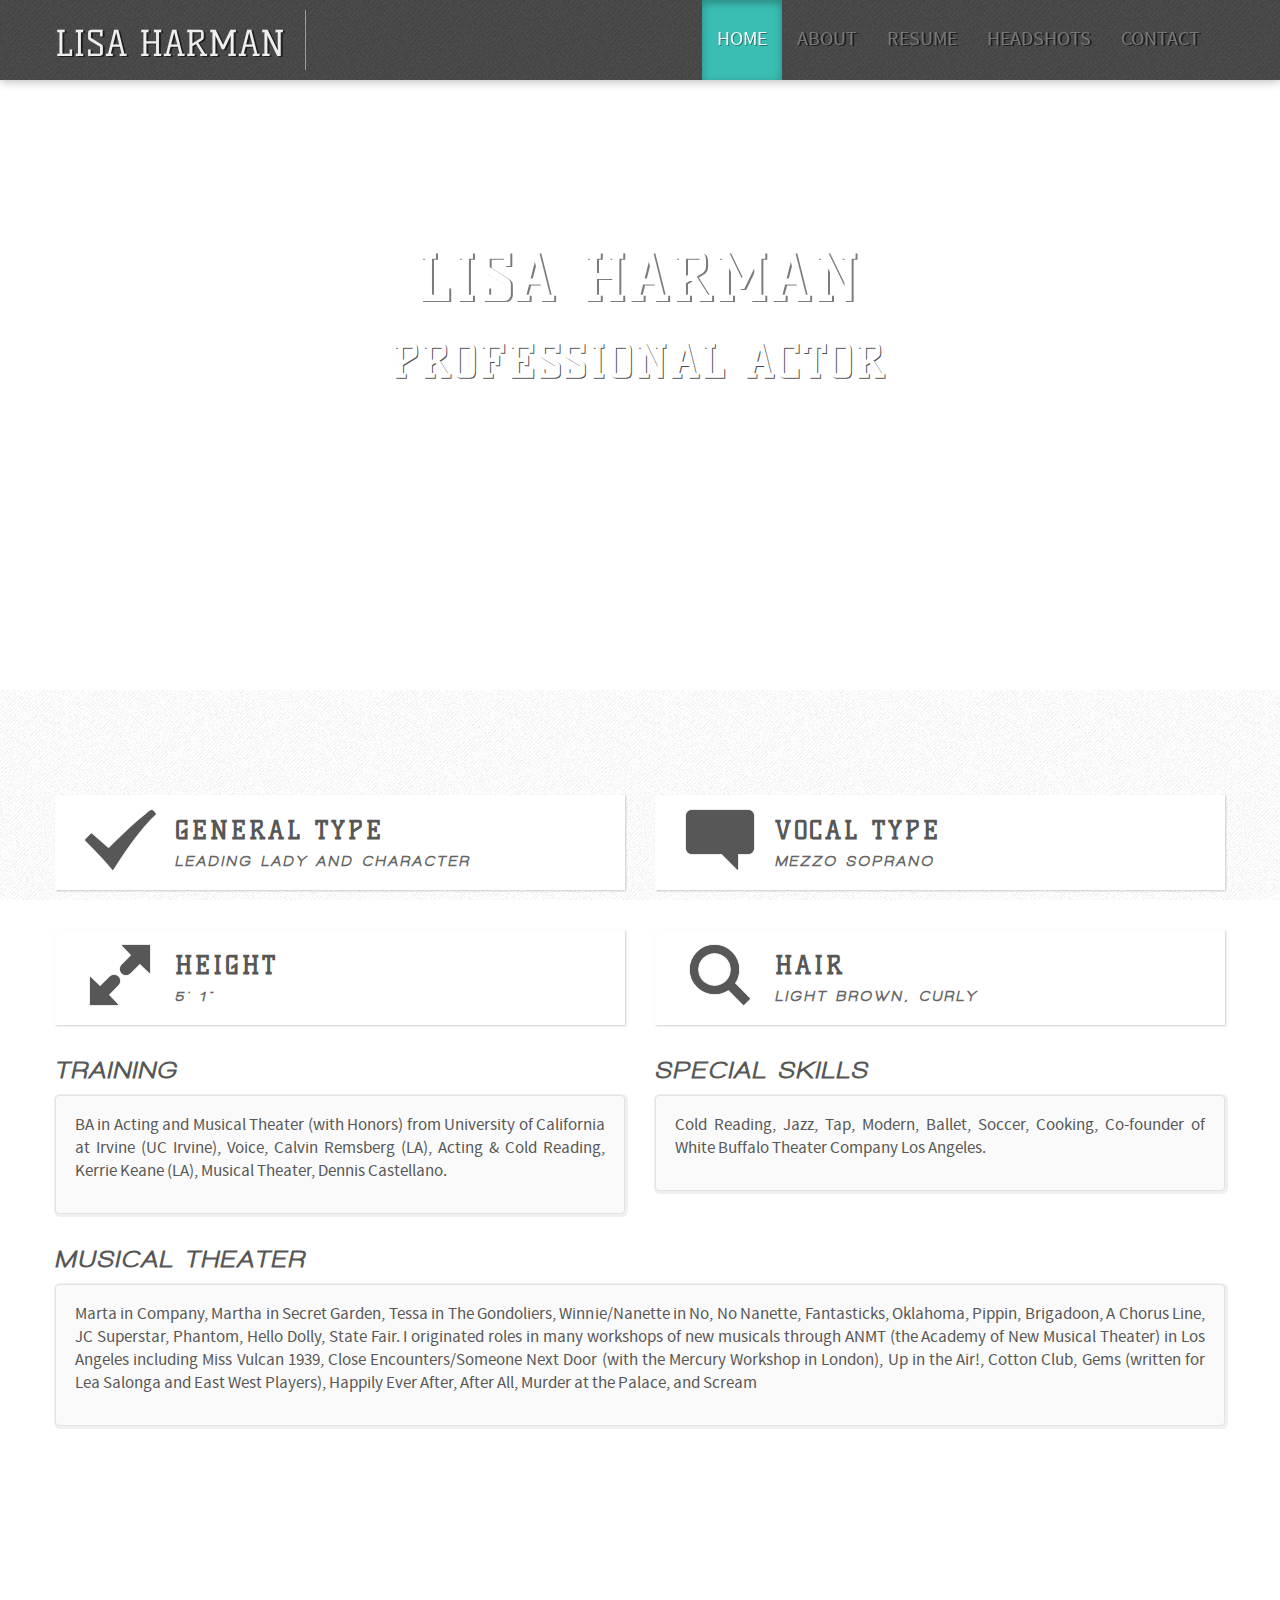
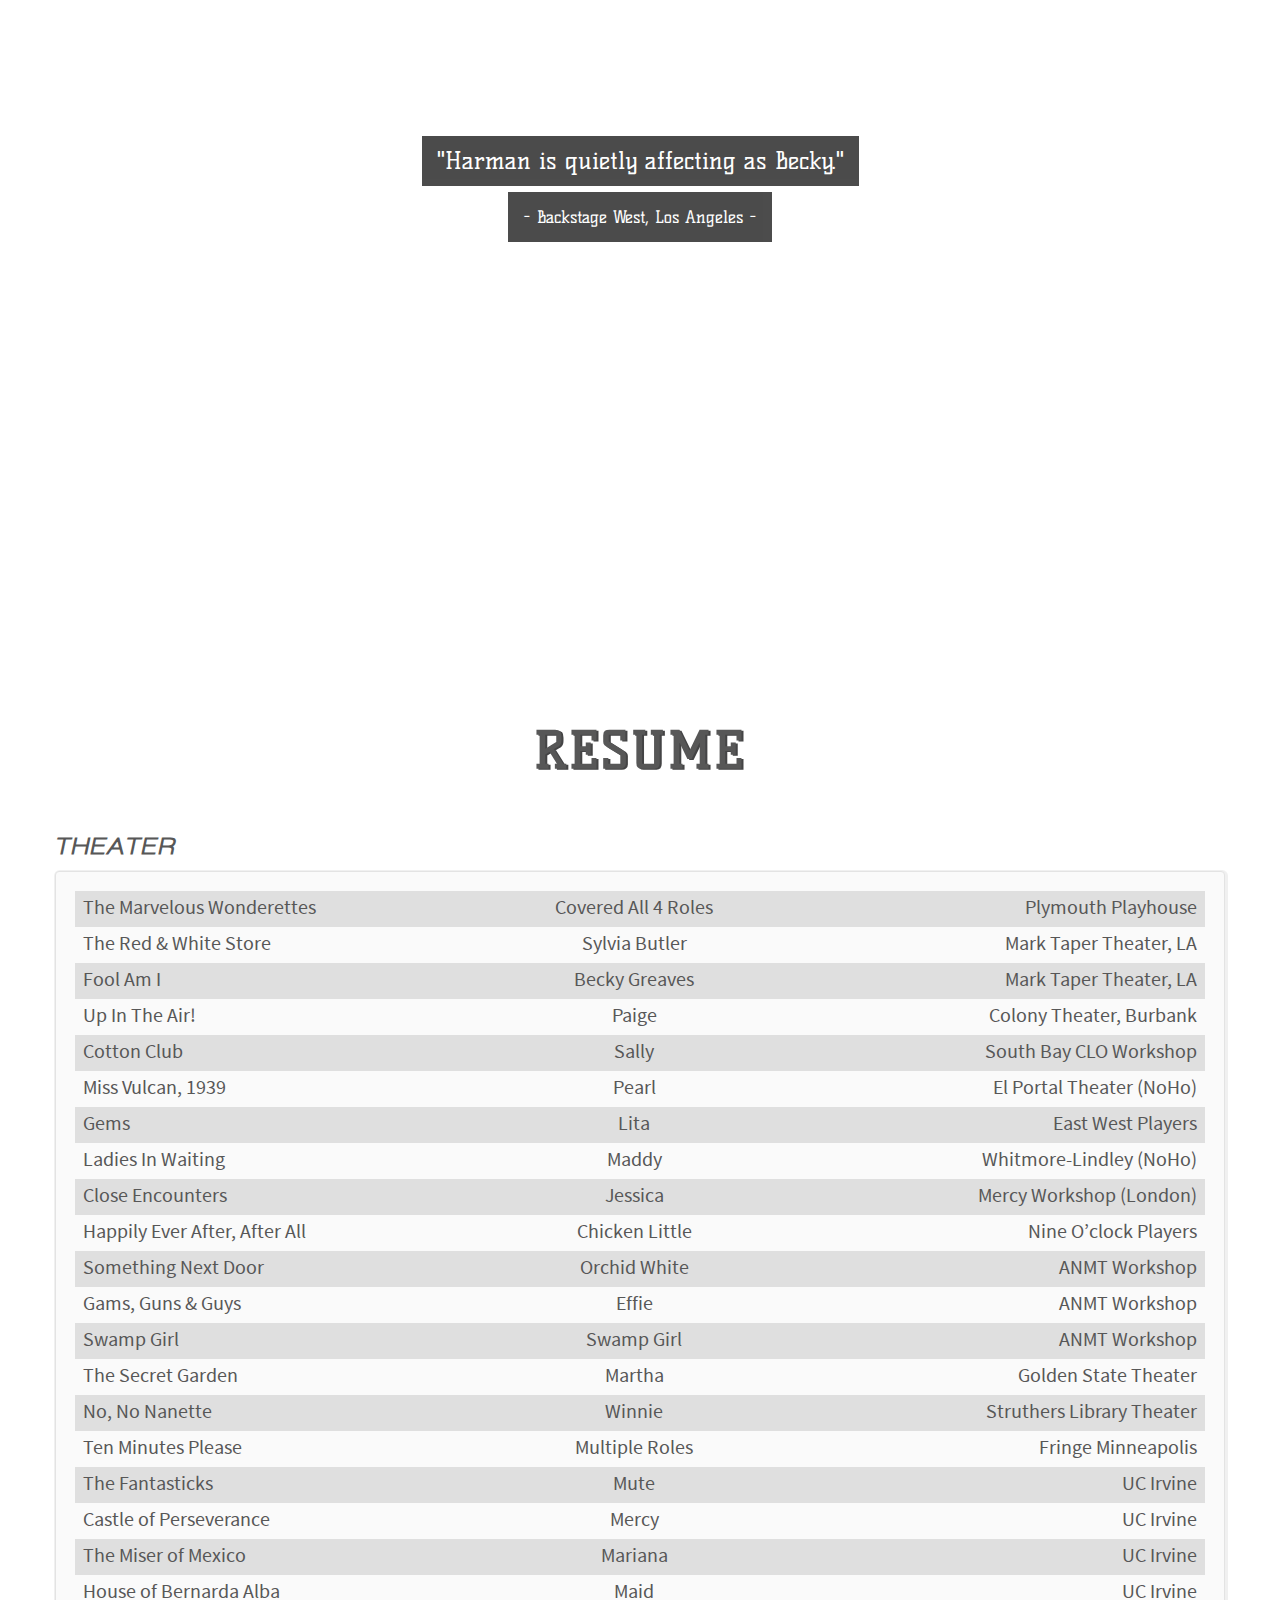
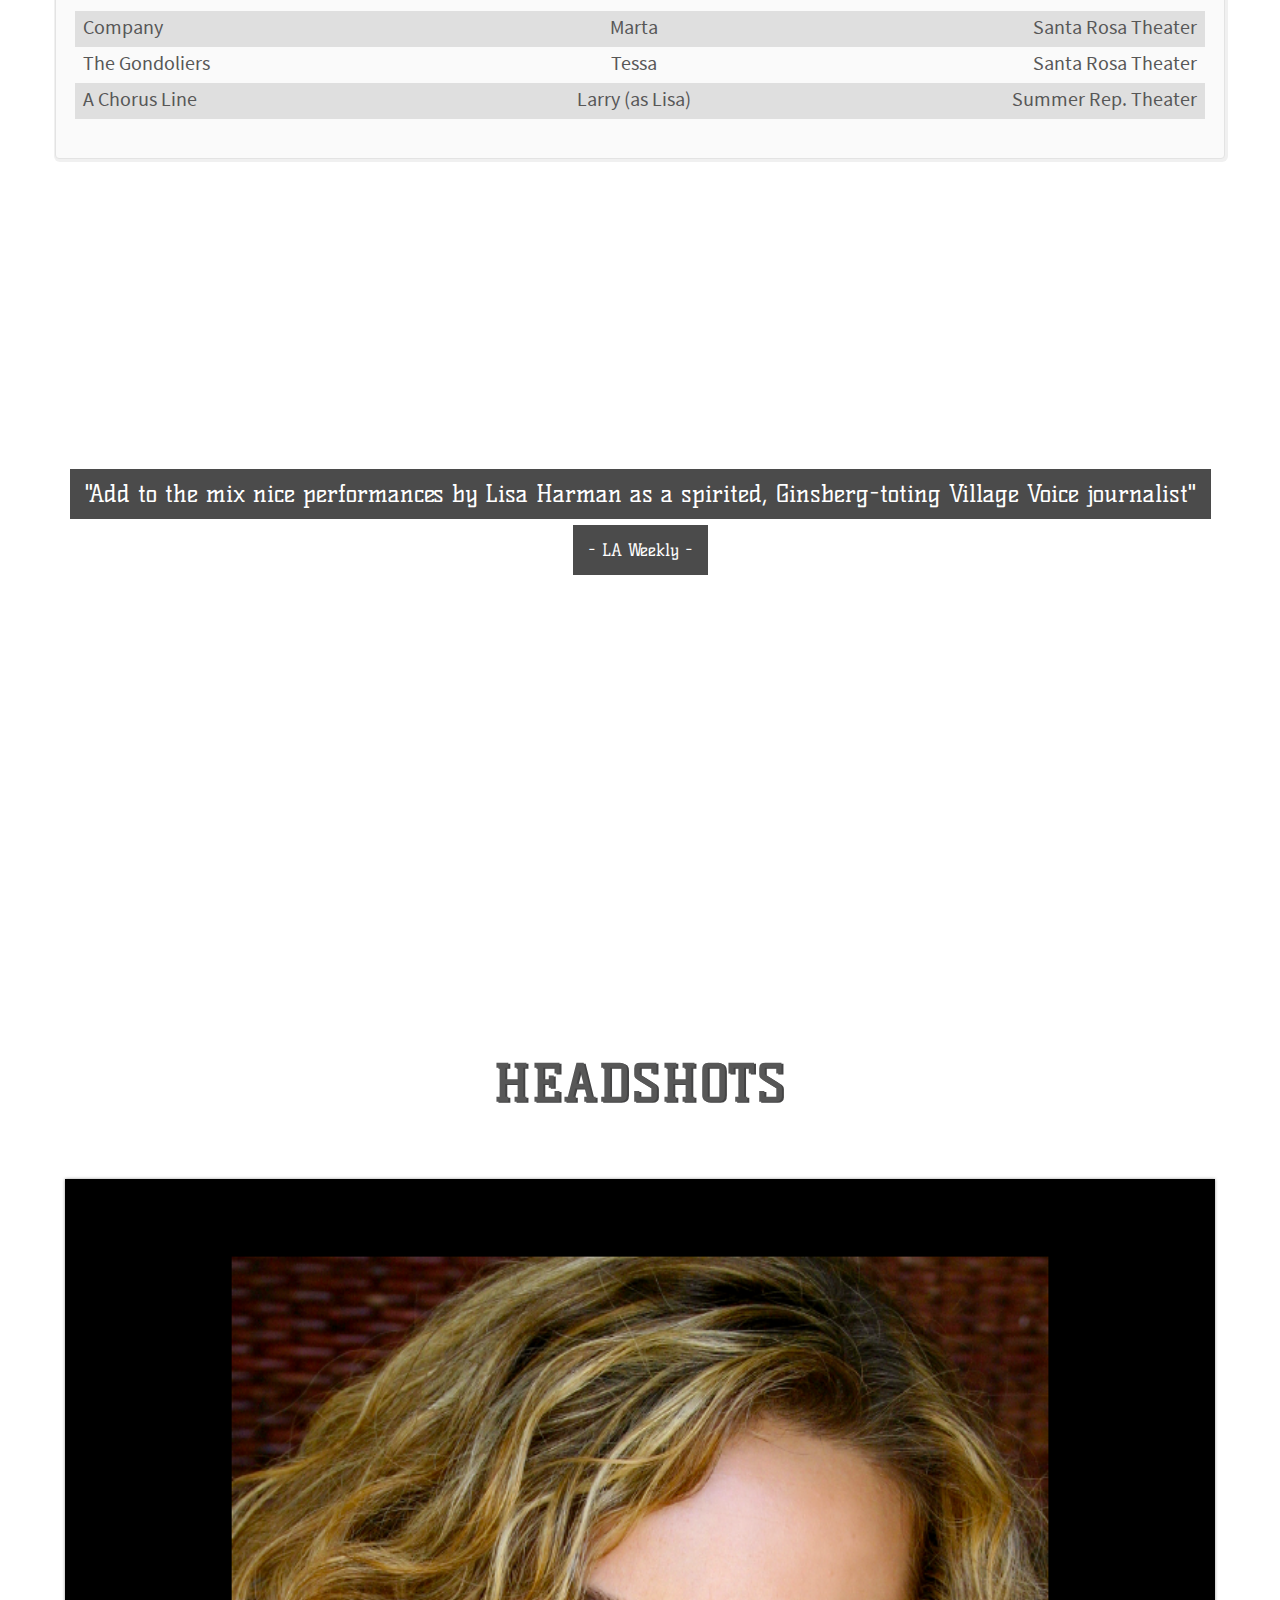
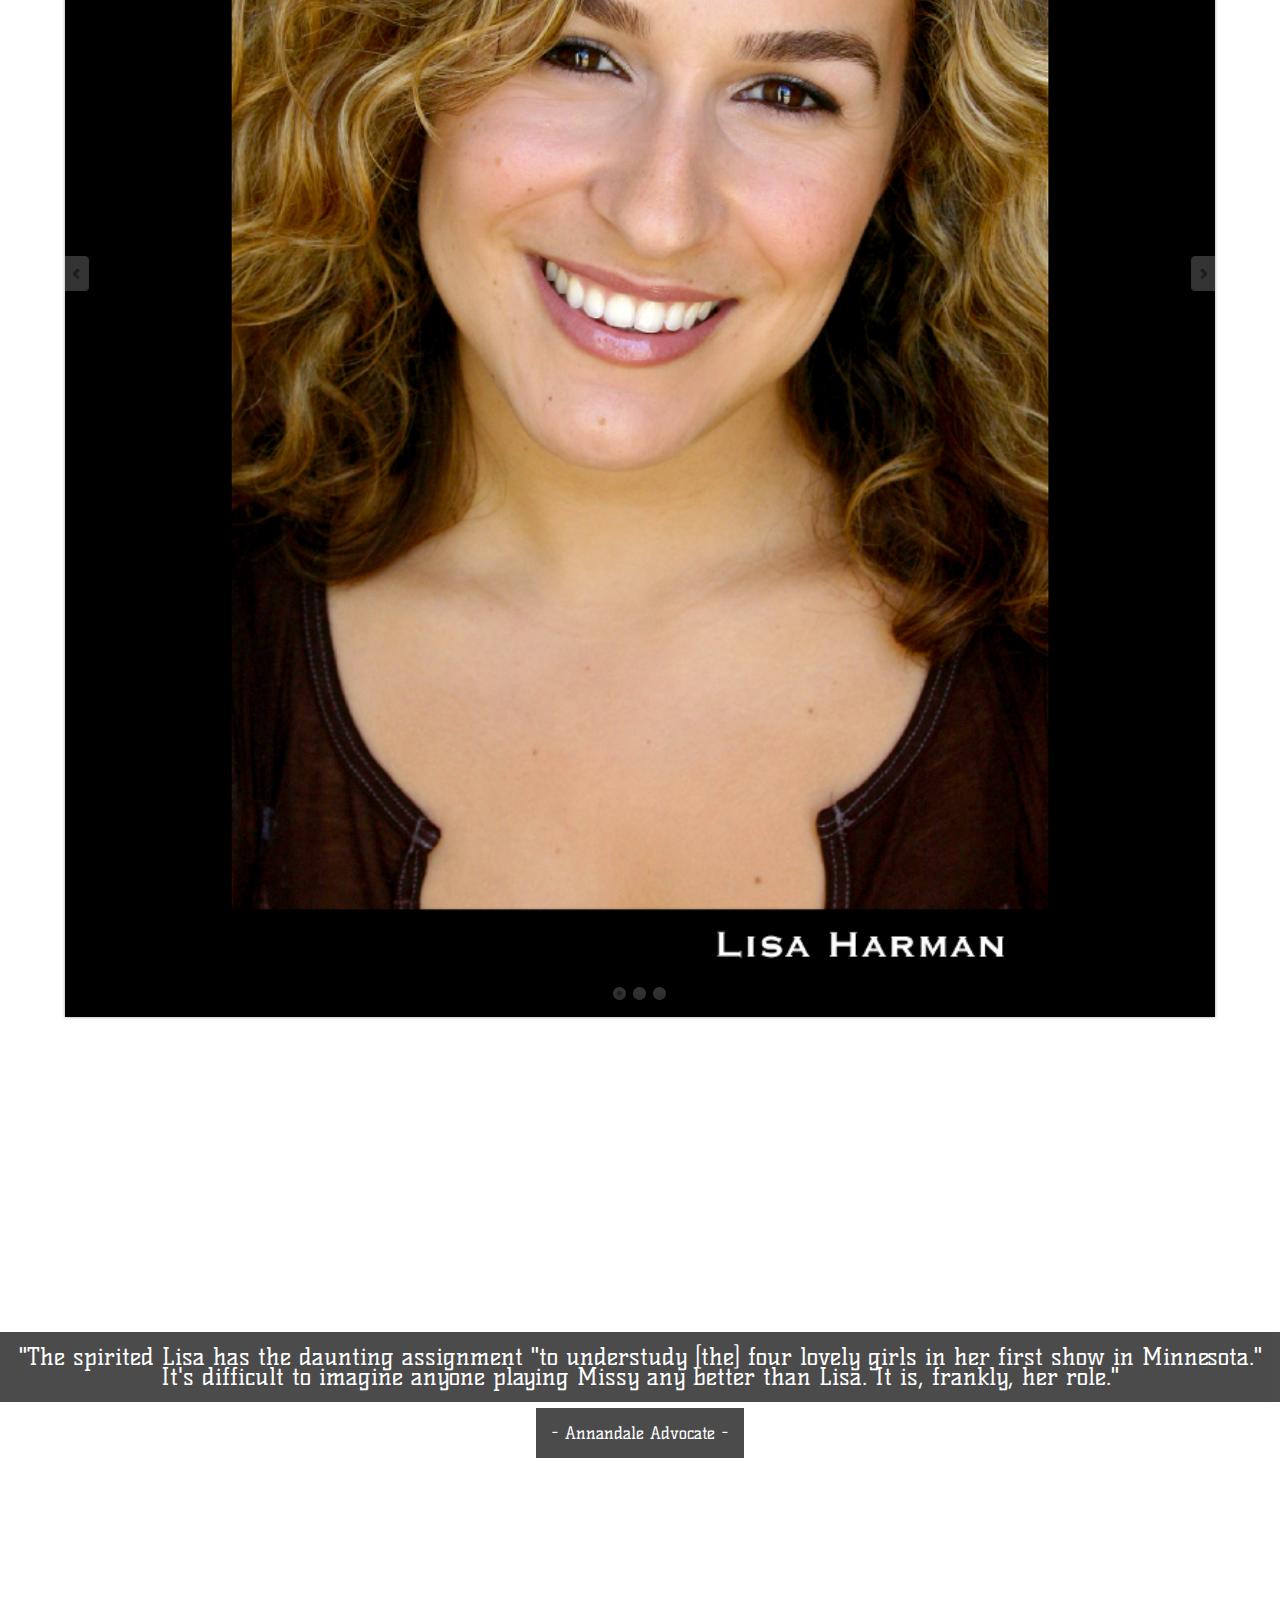
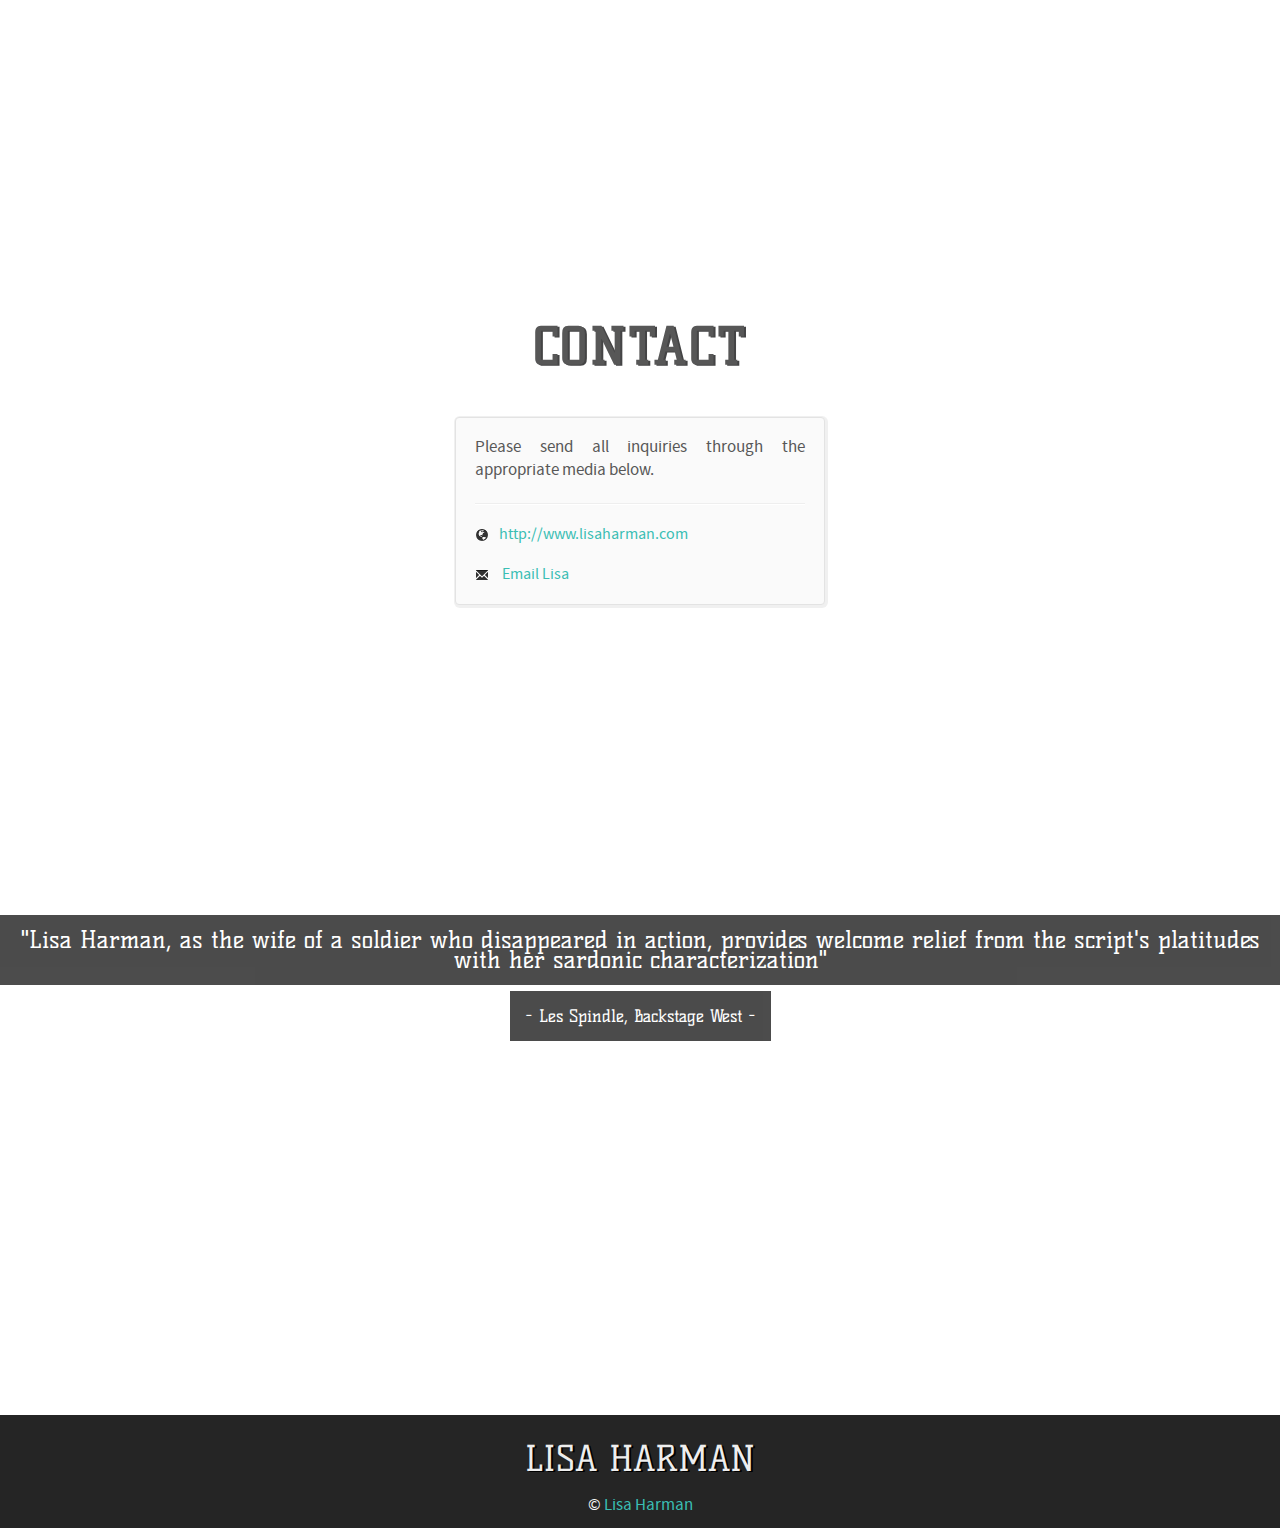
==== commit 69ba75d9: "adding home section and fixing styling of quotes" ====
--- a/index.html
+++ b/index.html
@@ -1,6 +1,5 @@
 <!DOCTYPE html>
 <html lang="en">
-    
     <head>
         <meta http-equiv="content-type" content="text/html; charset=UTF-8">
         <meta charset="utf-8">
@@ -9,6 +8,7 @@
         <meta name="description" content="Lisa Harman ">
         <meta name="author" content="Two Guys In Design, LLC">
         <meta name="robots" content="index,follow" />
+        <meta http-equiv="Cache-control" content="public">
         <link href='http://fonts.googleapis.com/css?family=Kelly+Slab' rel='stylesheet' type='text/css'>
         <link href="css/reset.css" rel="stylesheet">
         <link href="css/parallax_style_1.1.3.css" rel="stylesheet"/>
@@ -44,6 +44,9 @@
                     <div class="nav-collapse collapse pull-right">
                         <ul class="nav">
                             <li>
+                                <a href="#Home">Home</a>
+                            </li>
+                            <li>
                                 <a href="#About">About</a>
                             </li>
                             <li>
@@ -65,14 +68,25 @@
             </div>
         </div>
         <div class="container-fluid clearfix">
-            <div class="row-fluid">
+            <div class="row-fluid" id="Home">
+
+              <div id="fifth" class="Parallax">
+                    <div class="ParallaxText">
+                        <div class="clearfix"></div>
+                        <div class="container clearfix TitleSection home">
+                                <br />
+                                <h1>Lisa Harman</h1>
+<h2>Professional Actor</h2>
+                            </div>
+                        <div class="clearfix"></div>
+
+                    </div>
+                </div>
+
                 <div id="About">
                     <div class="container-fluid clearfix About">
                         <div class="container clearfix">
-                            <div class="container clearfix TitleSection">
-                                <br />
-<h1>Professional Actor</h1>
-                            </div>
+
                             <div class="container clearfix">
                                 <div class="row-fluid">
                                     <div class="span6">
@@ -432,8 +446,8 @@
     <!-- Placed at the end of the document so the pages load faster -->
         <script src="js/jquery-1.8.2.min.js"></script>
         <script src="js/lean-slider.min.js"></script><!-- About Slider-->
+        <script src="js/bootstrap.min.js"></script>
         <script src="js/my_script.min.js"></script>
-        <script src="js/bootstrap.min.js"></script>
         <script src="js/jquery.easing.1.3.min.js"></script><!-- parallax-->
         <script src="js/modernizr-2.6.1.min.js"></script><!--blur slidShow -->
         <script src="js/jquery.quicksand.min.js"></script>
--- a/css/parallax_style_1.1.3.css
+++ b/css/parallax_style_1.1.3.css
@@ -9,25 +9,38 @@
 License: http://creativecommons.org/licenses/by-sa/3.0/ (Attribution Share Alike). Please attribute work to Ian Lunn simply by leaving these comments in the source code or if you'd prefer, place a link on your website to http://www.ianlunn.co.uk/.
 */
 
+.Parallax h1 {
+    /*background-color: #000000;*/
+    /*display: inline;*/
+    font-family: 'Kelly Slab',cursive !important;
+    font-size: 3.5em !important;
+    line-height: 1.4em !important;
+    /*opacity: 0.7;*/
+    /*-ms-filter:"progid:DXImageTransform.Microsoft.Alpha(Opacity=100)";*/
+    /*padding: 15px;*/
+    text-shadow: 1px 1px 0 rgba(0, 0, 0, 1);
+}
+
 .Parallax h2 {
-    background-color: #000000;
+    /*background-color: #000000;*/
     display: inline;
     font-family: 'Kelly Slab',cursive !important;
     font-size: 2.5em !important;
     line-height: 1.4em !important;
-    opacity: 0.7;
+    /*opacity: 0.7;*/
     -ms-filter:"progid:DXImageTransform.Microsoft.Alpha(Opacity=70)";
-    padding: 15px;
-    text-shadow: 9px 9px 0 rgba(0, 0, 0, 1);
+    /*padding: 15px;*/
+    text-shadow: 1px 1px 0 rgba(0, 0, 0, 1);
 }
 .Parallax h2 span{
     font-size: 0.8em;
     font-weight: lighter;
 }
-.Parallax blockquote {
+
+.Parallax .home, .Parallax blockquote {
     font-family: 'Kelly Slab',cursive !important;
     font-size: 1.1em!important;
-    background: none repeat scroll 0 0 #000000;
+    /*background: none repeat scroll 0 0 #000000;*/
     border: medium none !important;
     display: inline-block;
     margin-top: 40px !important;
@@ -36,6 +49,11 @@
     padding: 15px !important;
 }
 
+.Parallax blockquote {
+    background: none repeat scroll 0 0 #000000;
+    font-size: 1.5em !important;
+}
+
 .Parallax .ParallaxText {
 
     position: relative;
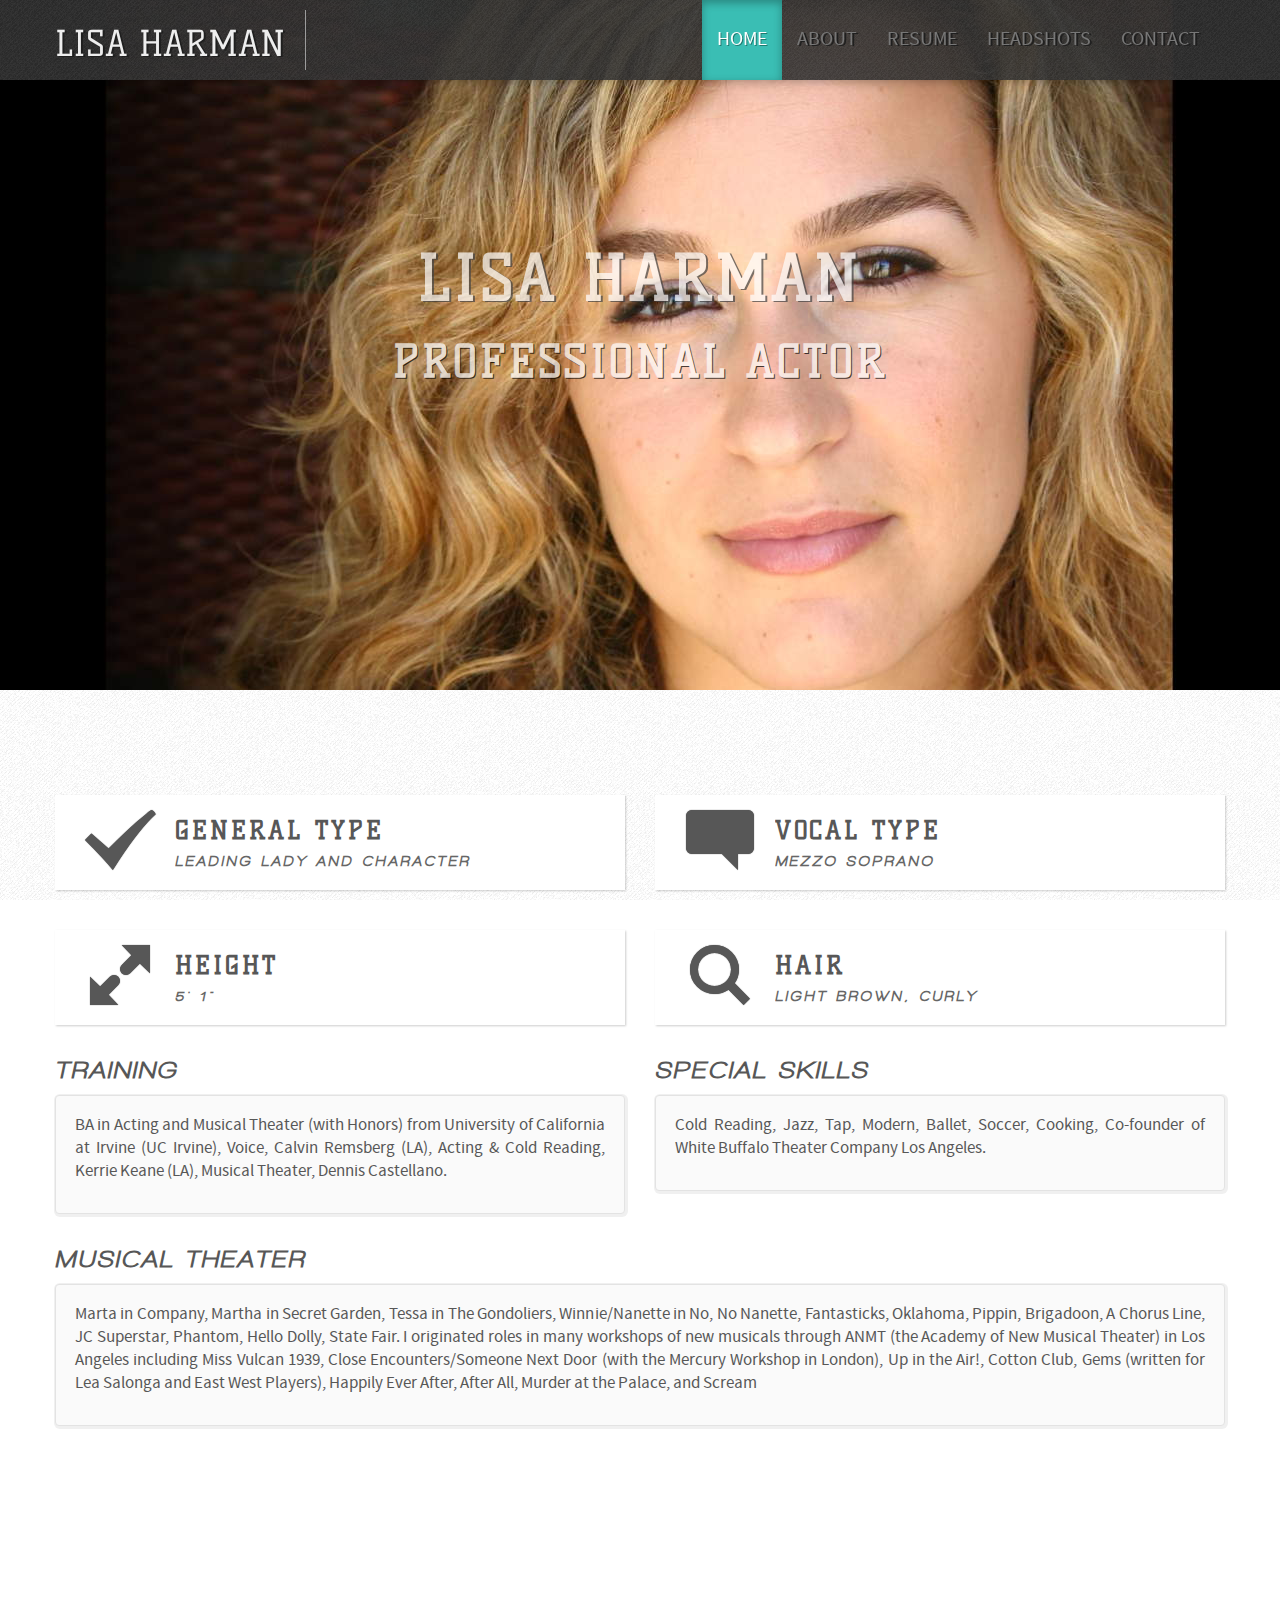
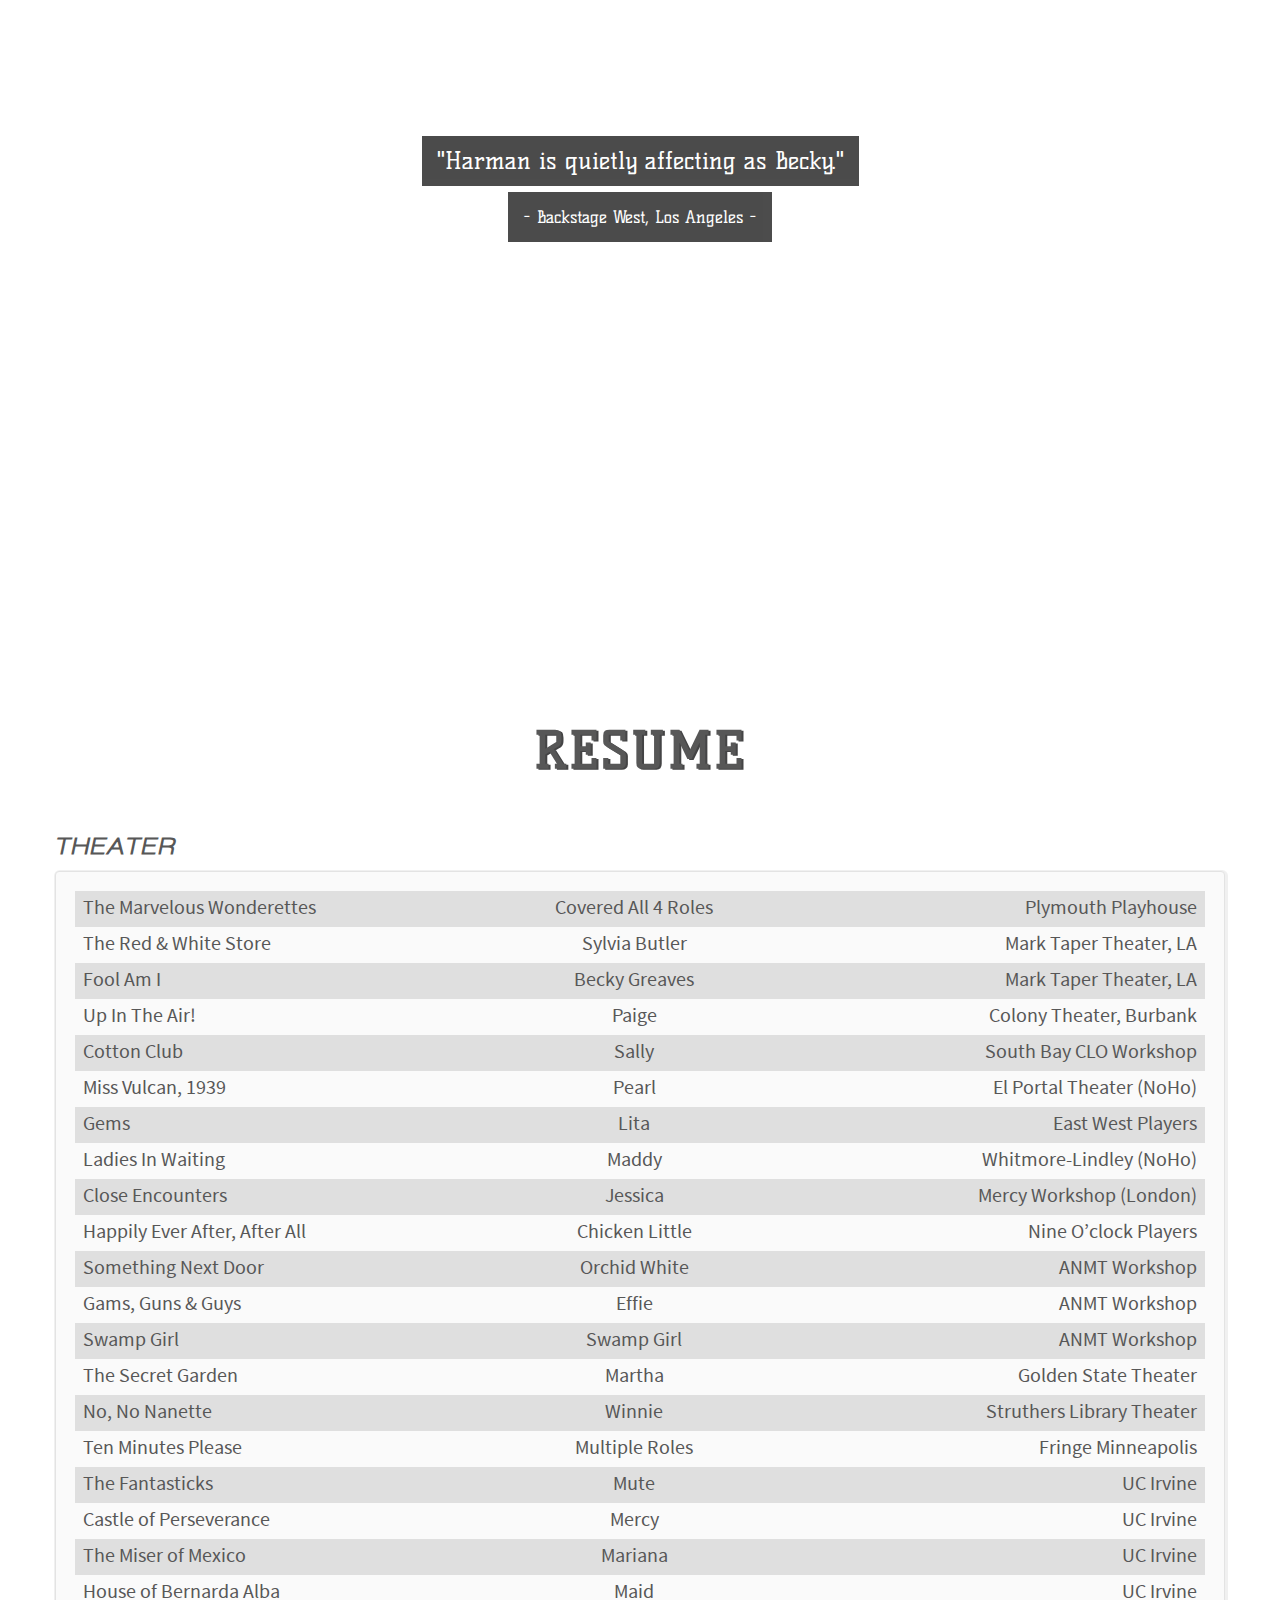
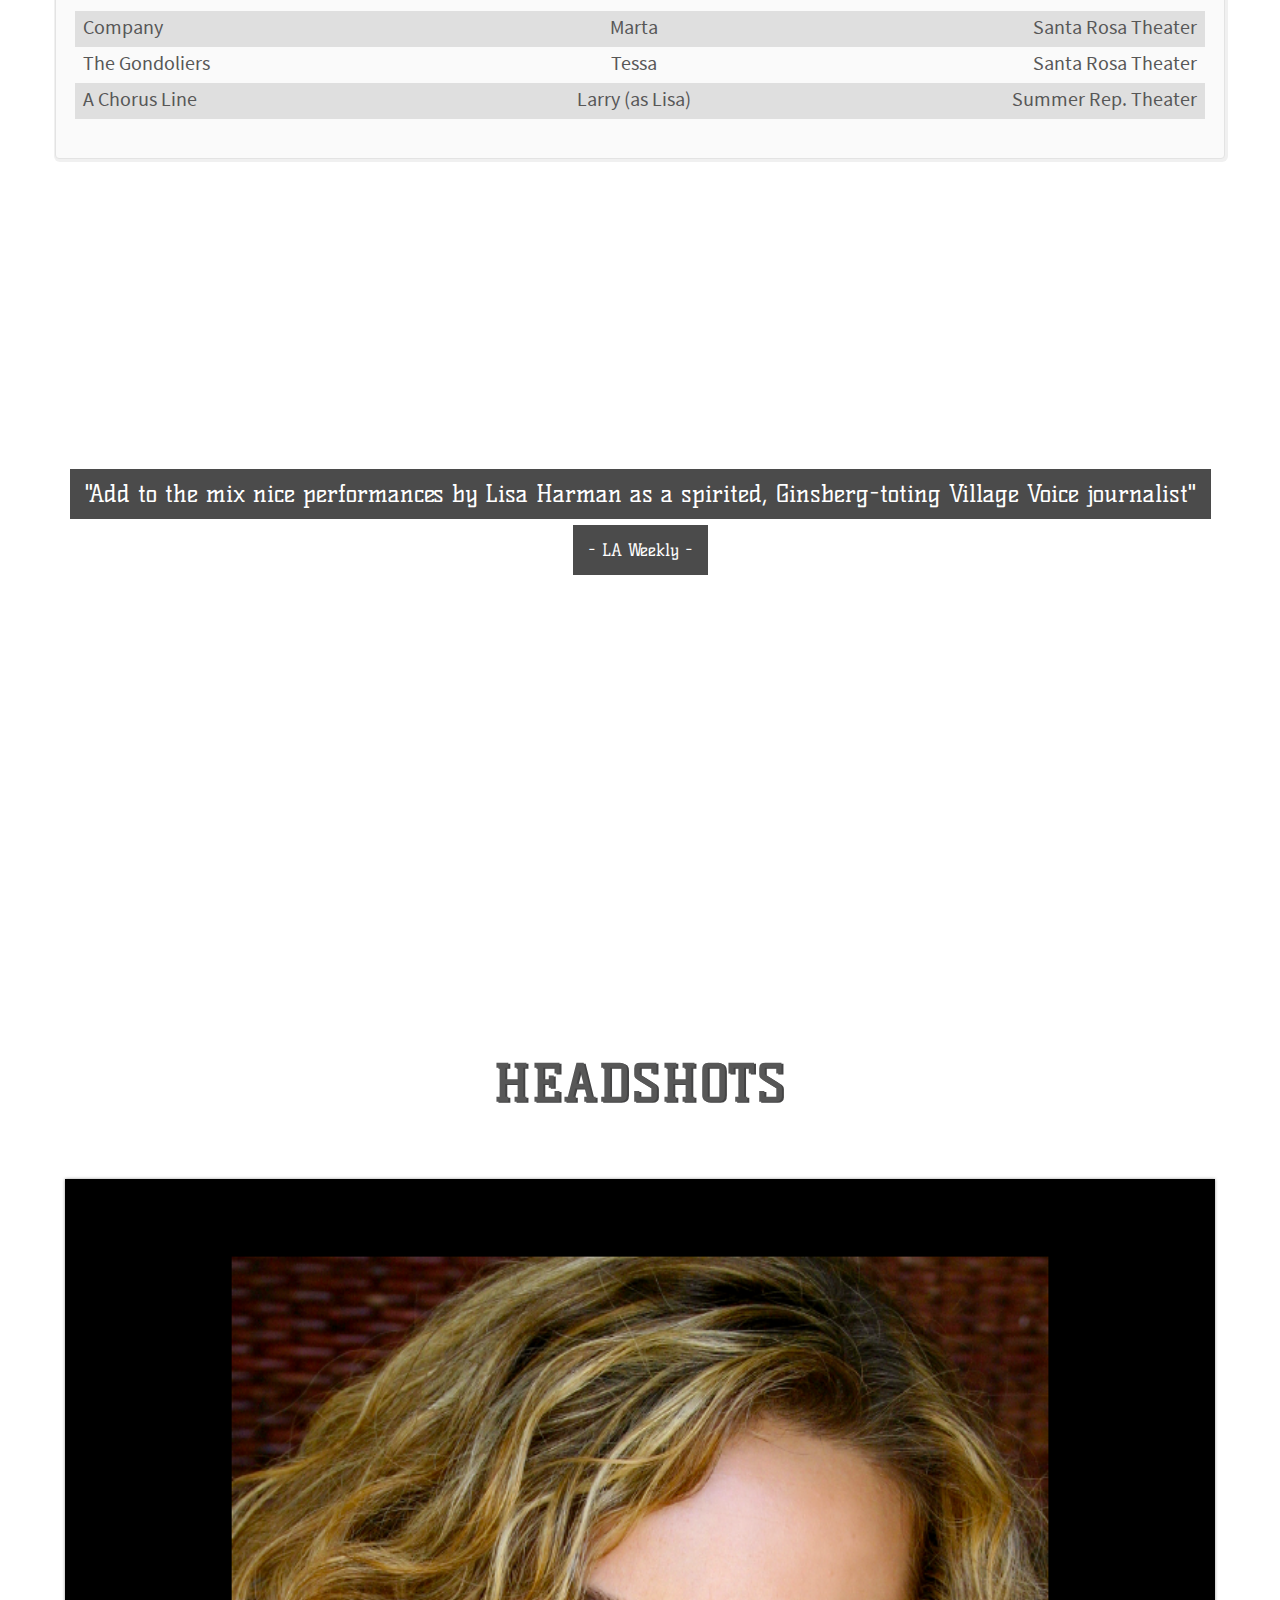
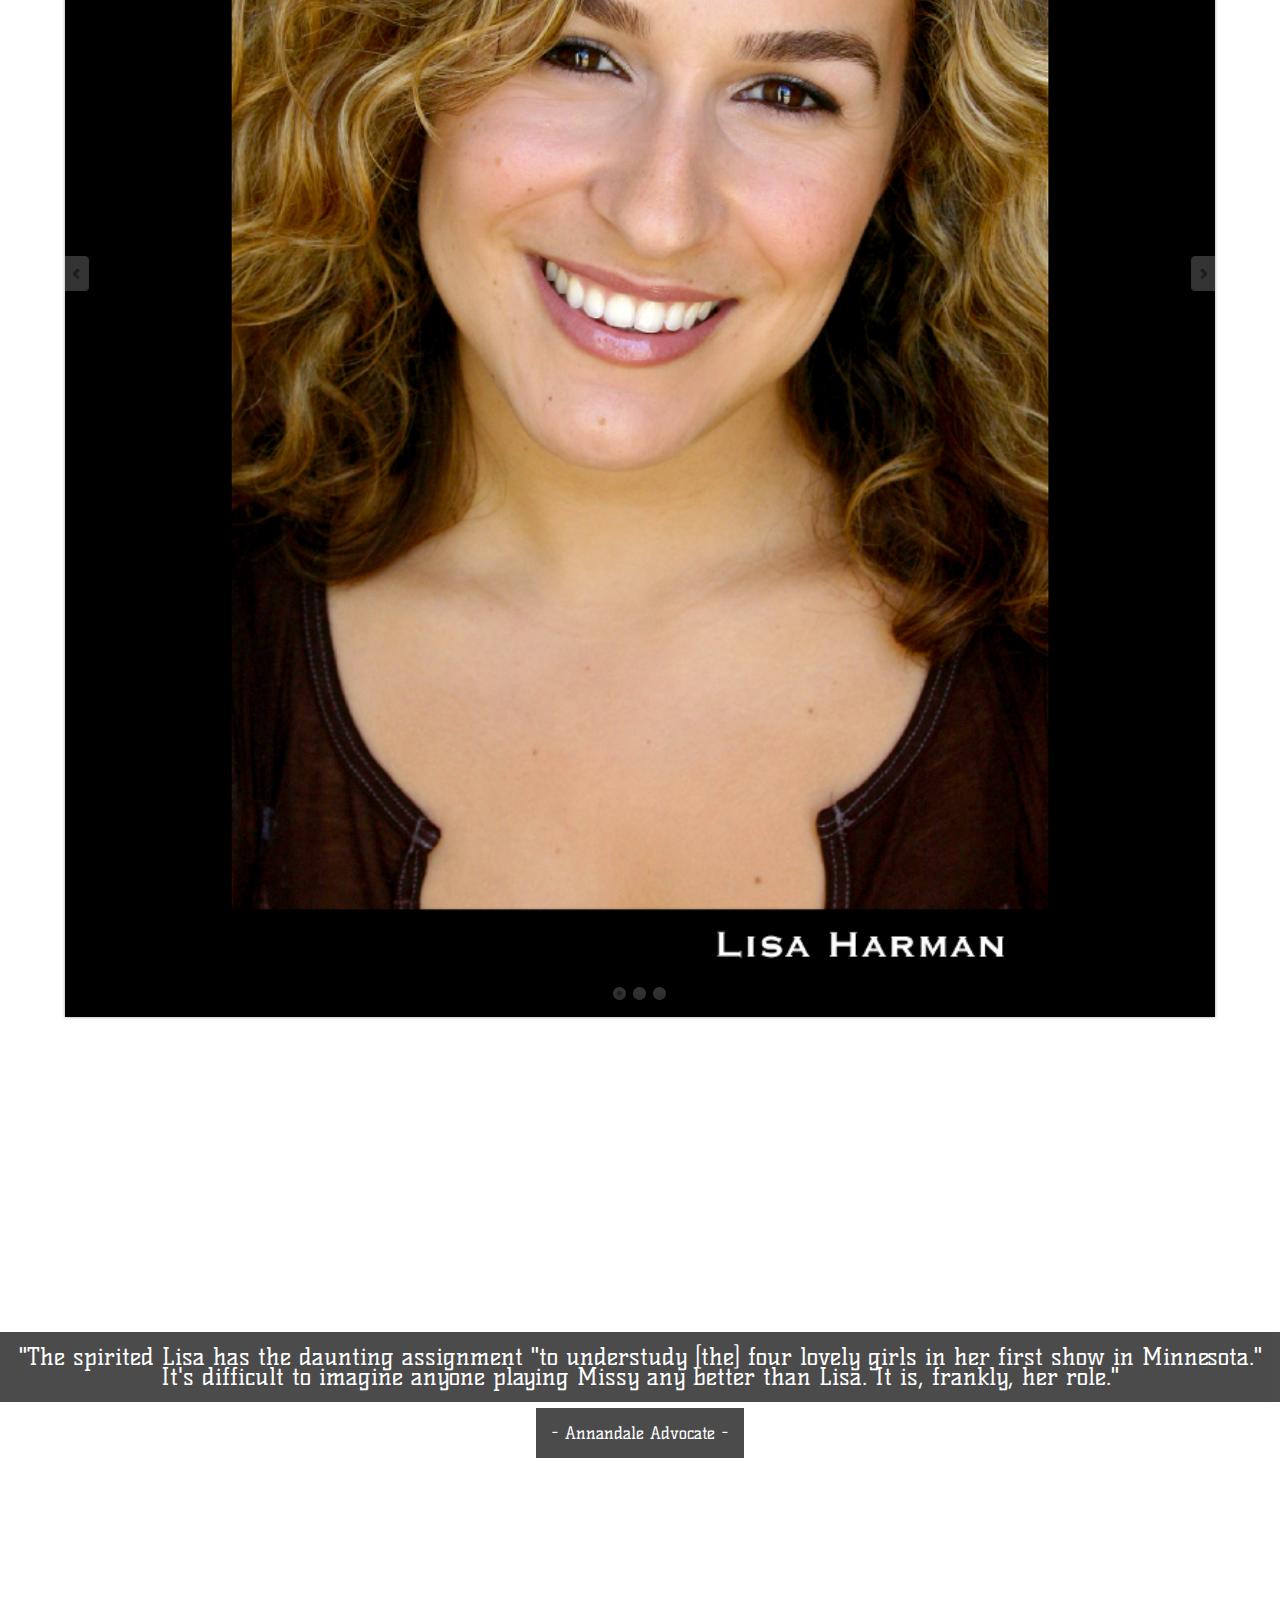
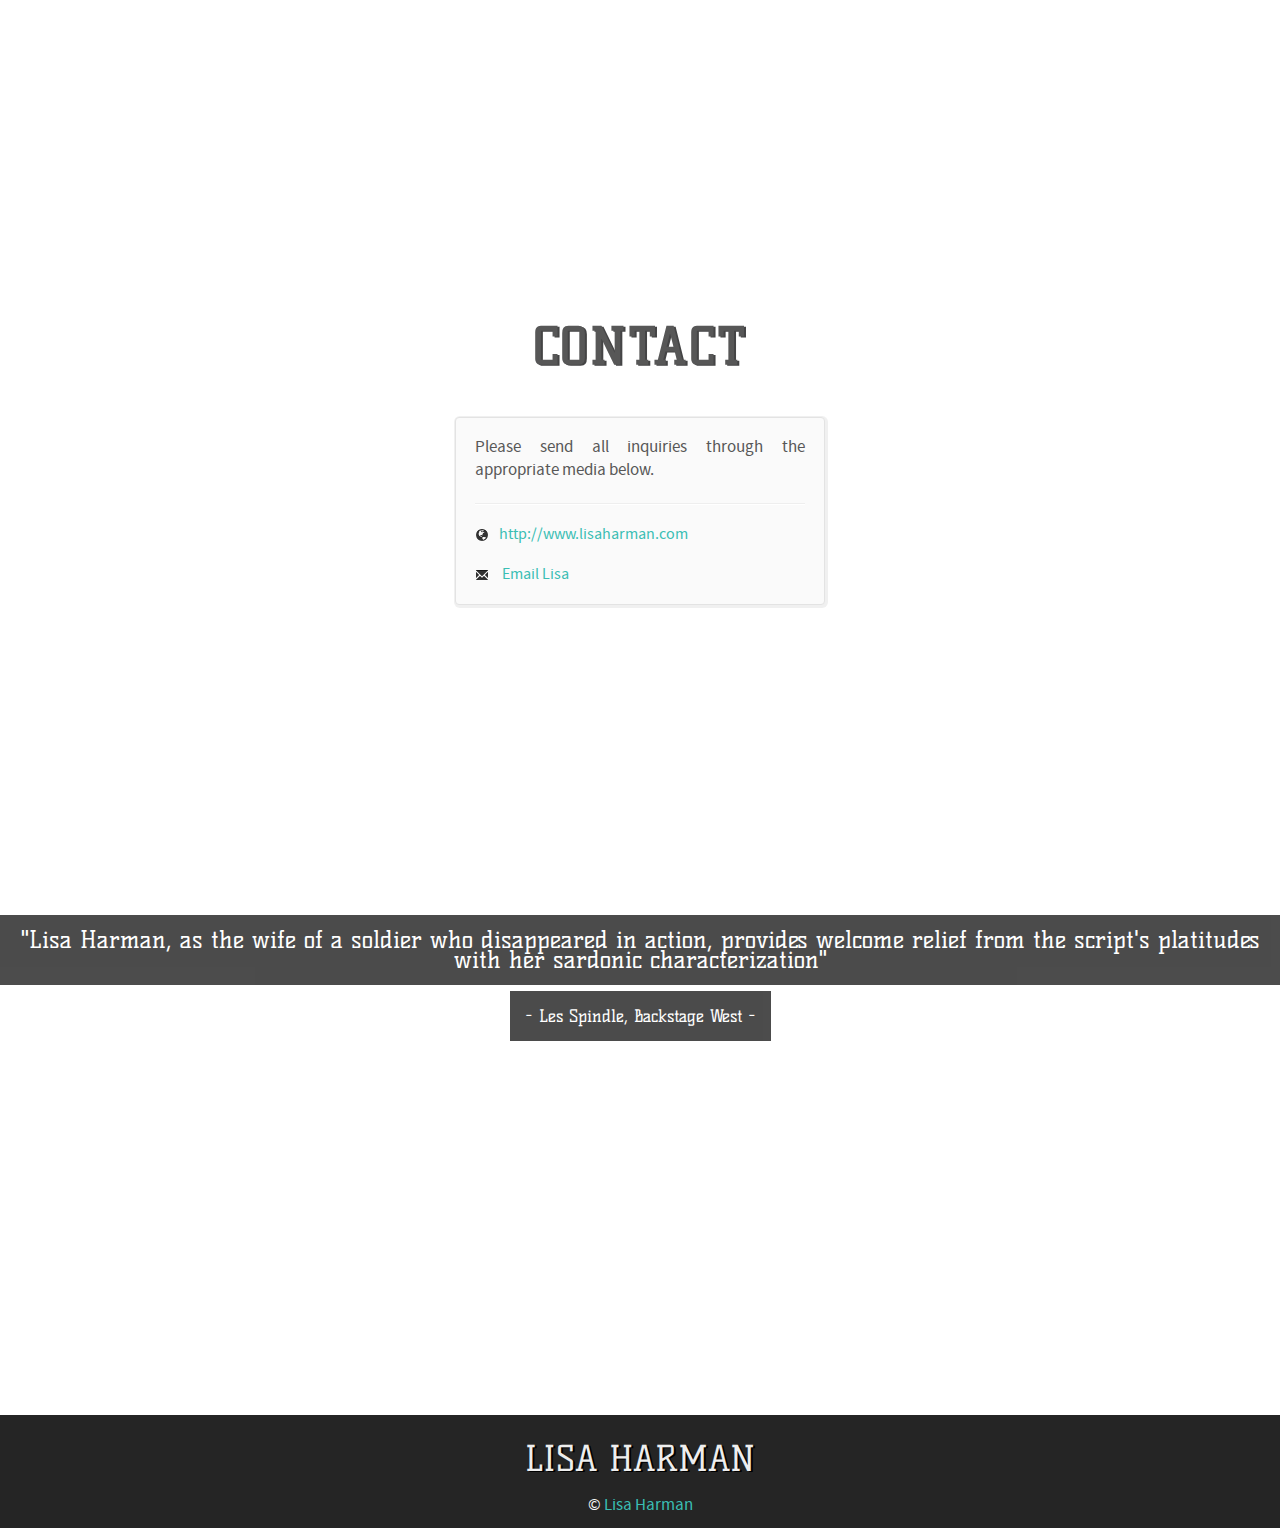
==== commit 5225c426: "fixing link urls" ====
--- a/index.html
+++ b/index.html
@@ -39,7 +39,7 @@
                         <span class="icon-bar"></span>
                         <span class="icon-bar"></span>
                     </a>
-                    <a class="brand" href="#">Lisa Harman
+                    <a class="brand" href="/">Lisa Harman
                     </a>
                     <div class="nav-collapse collapse pull-right">
                         <ul class="nav">
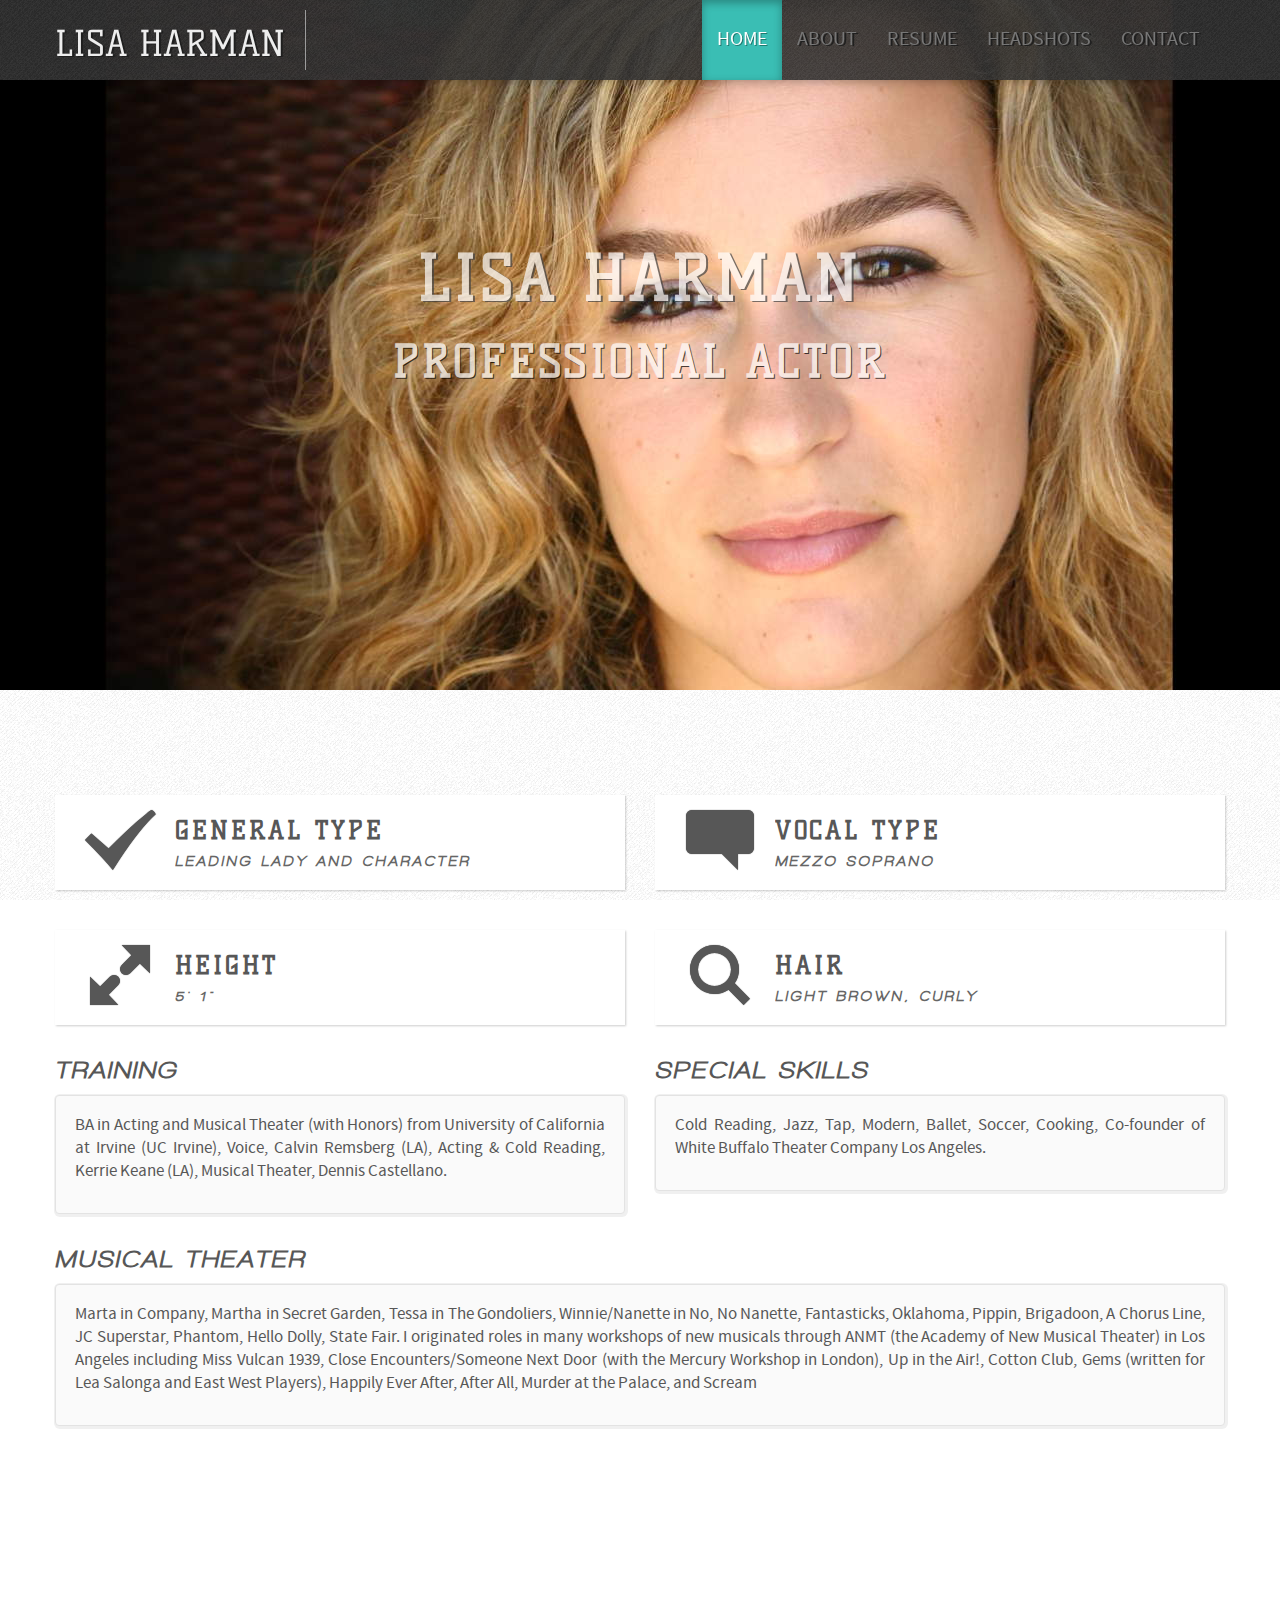
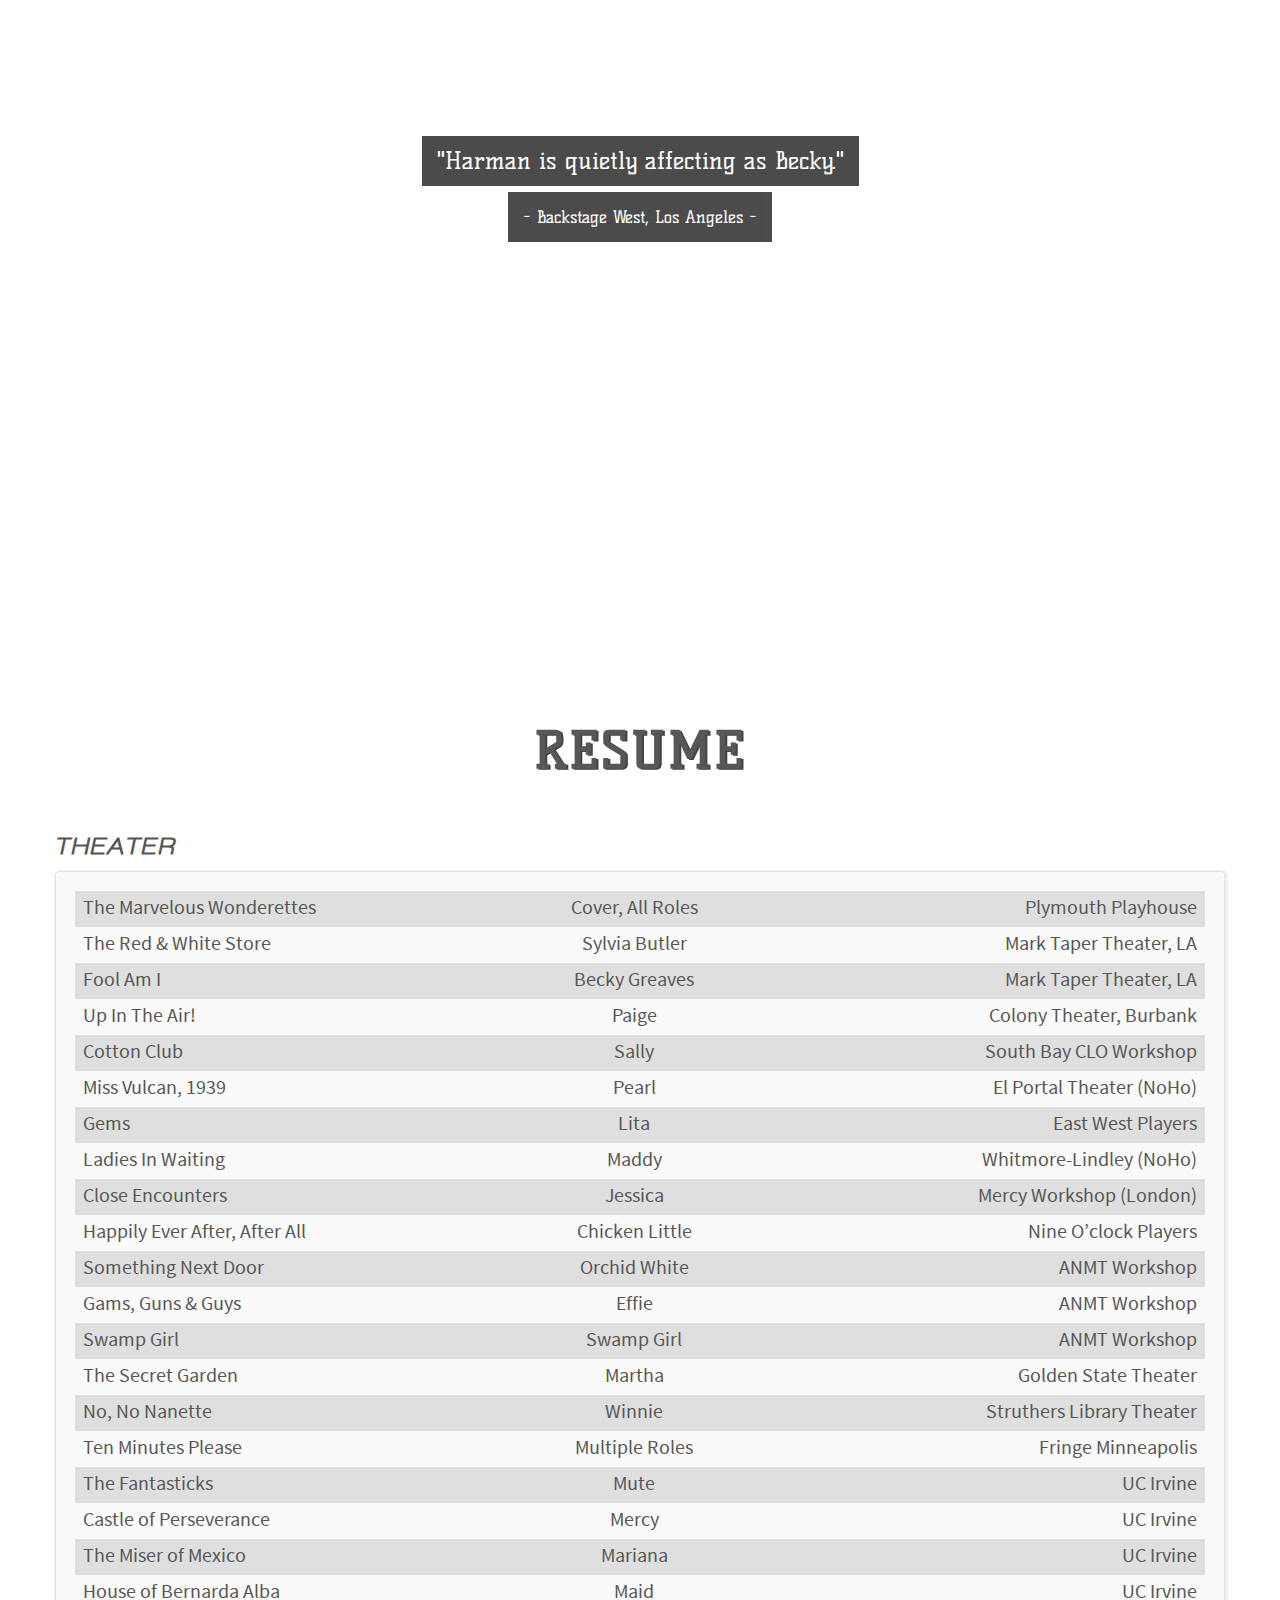
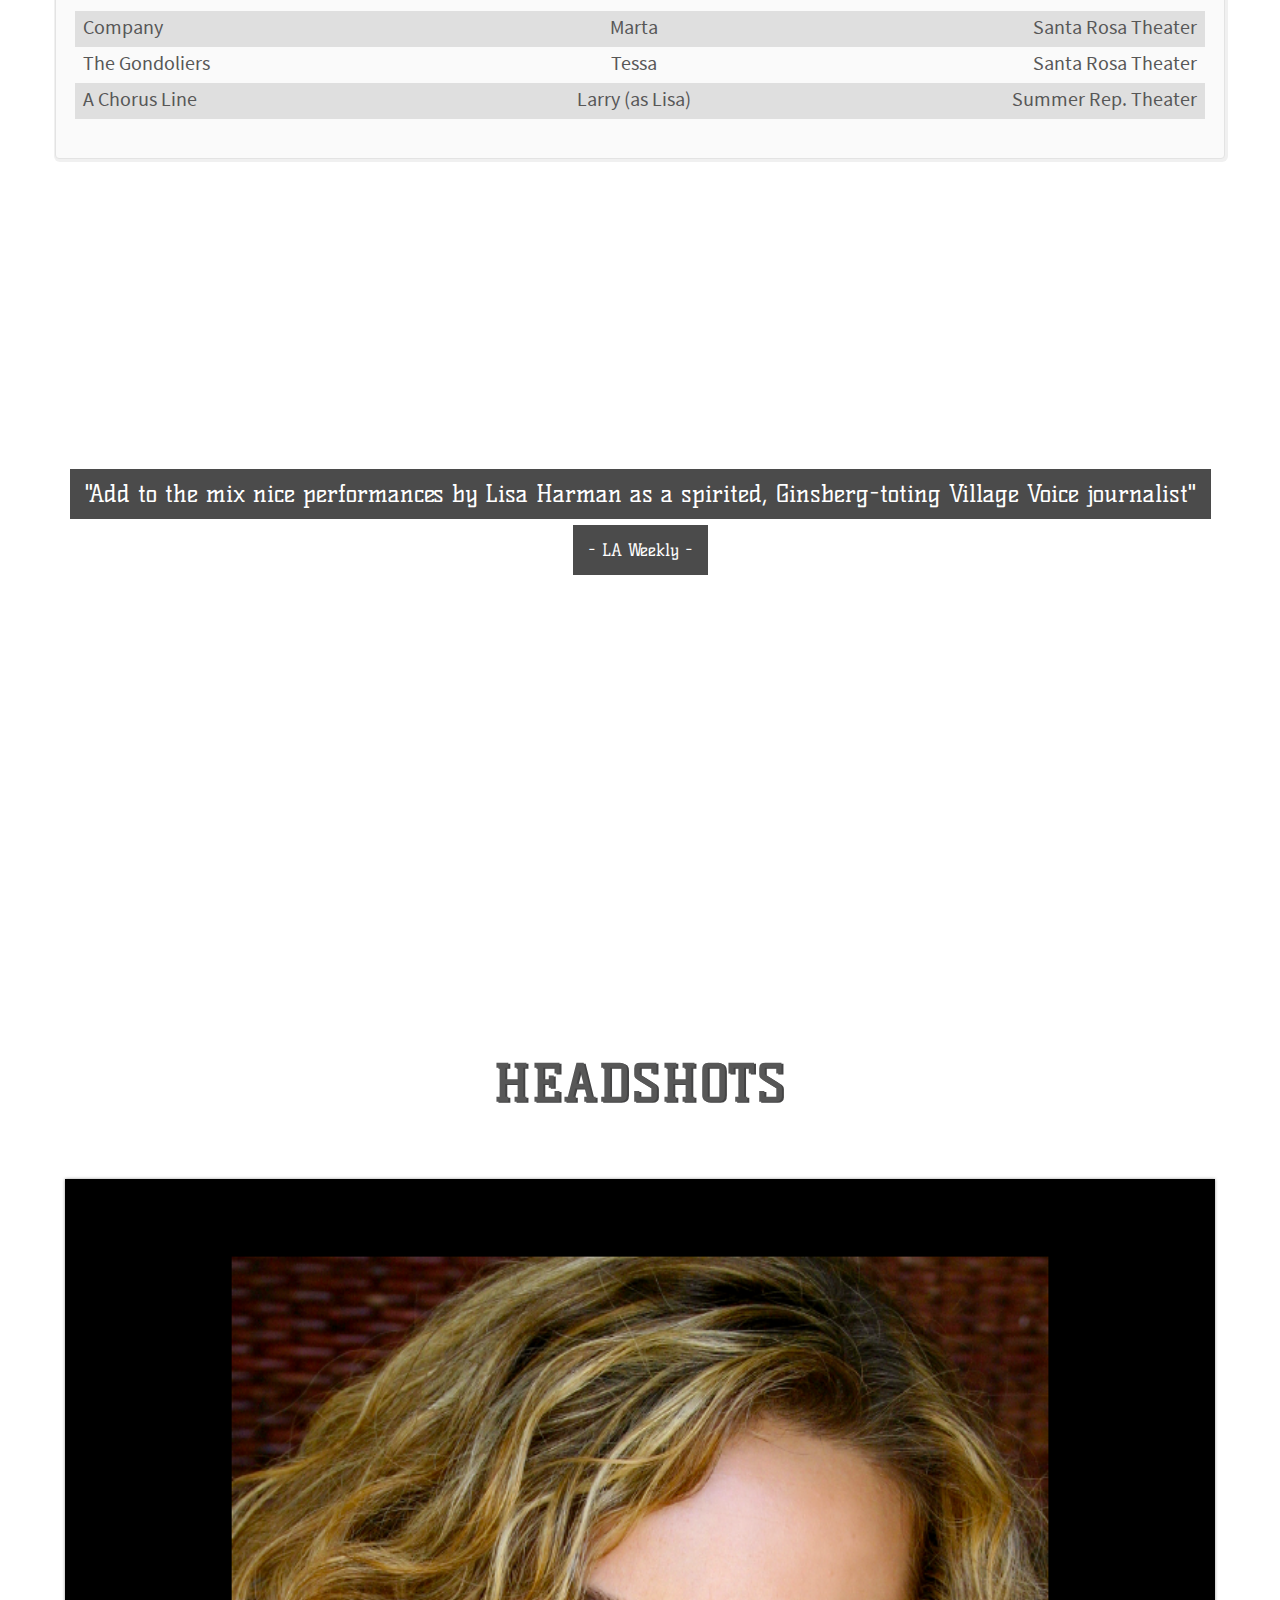
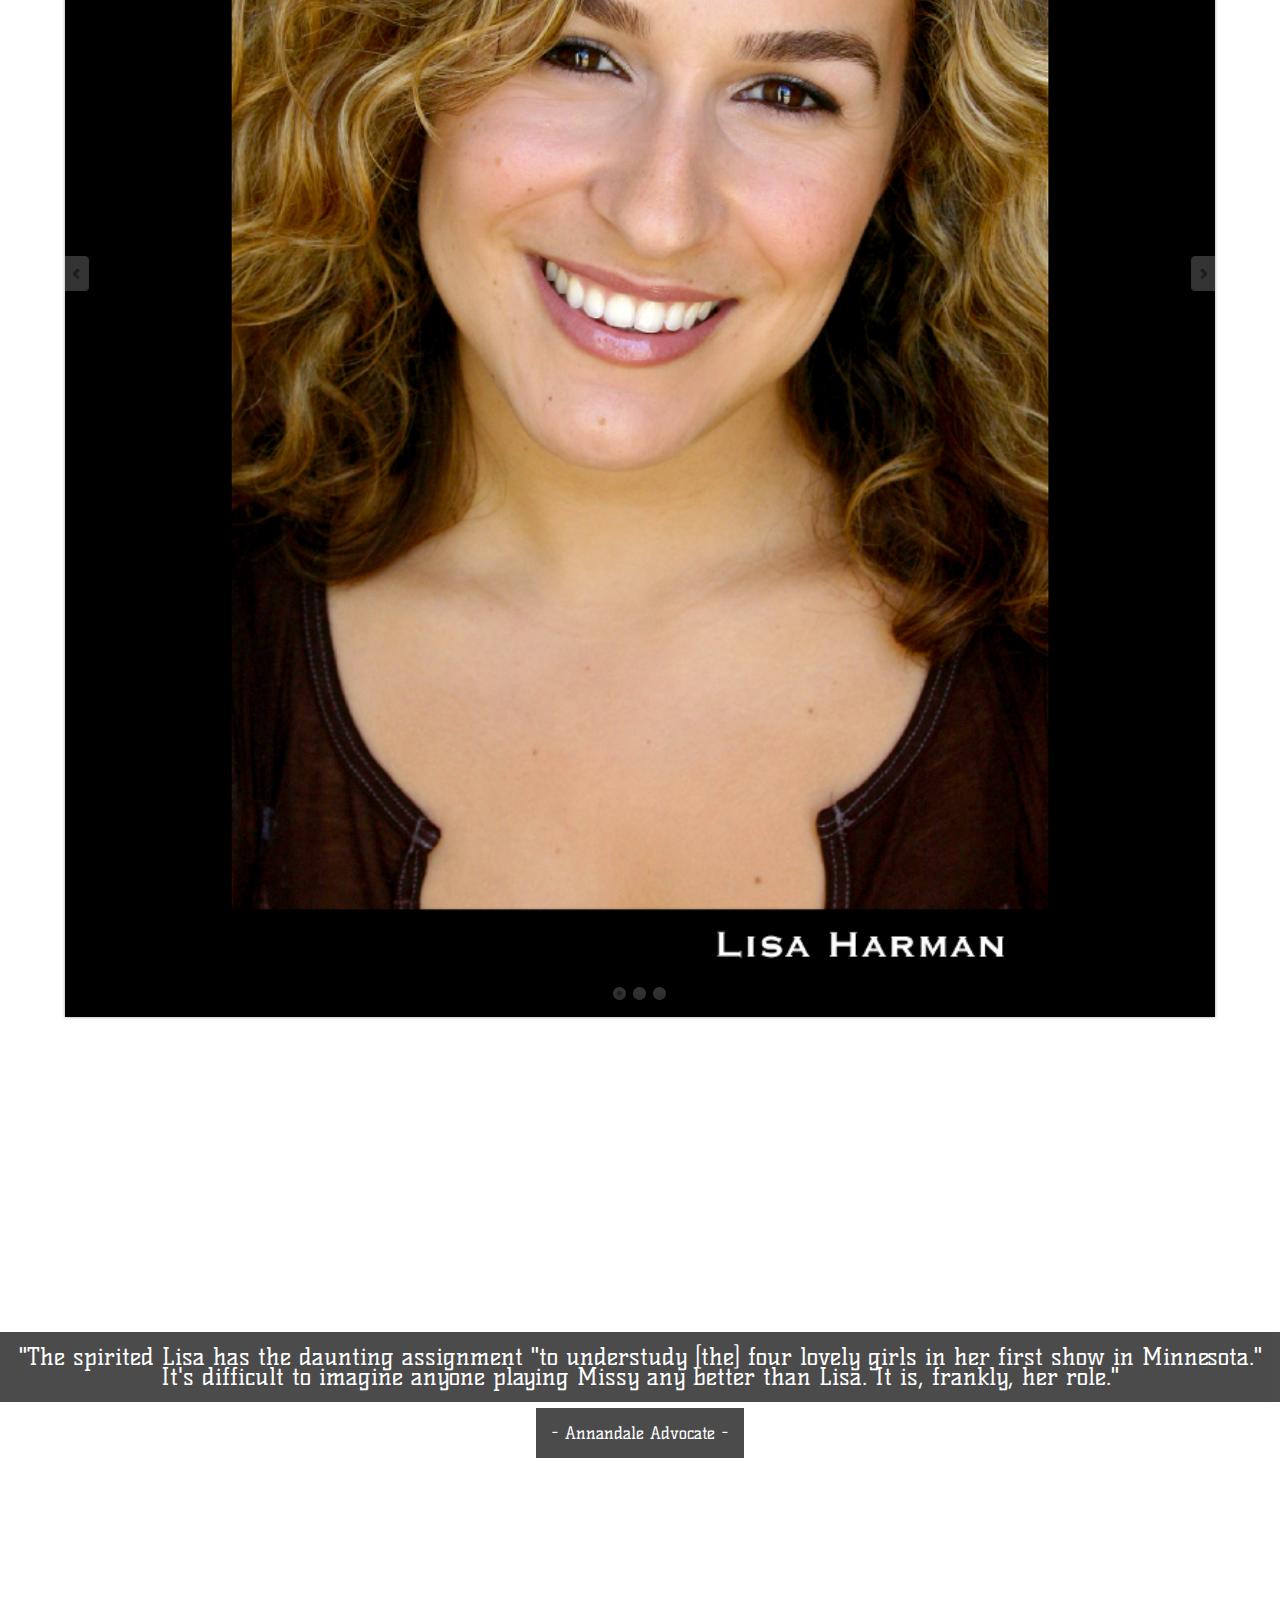
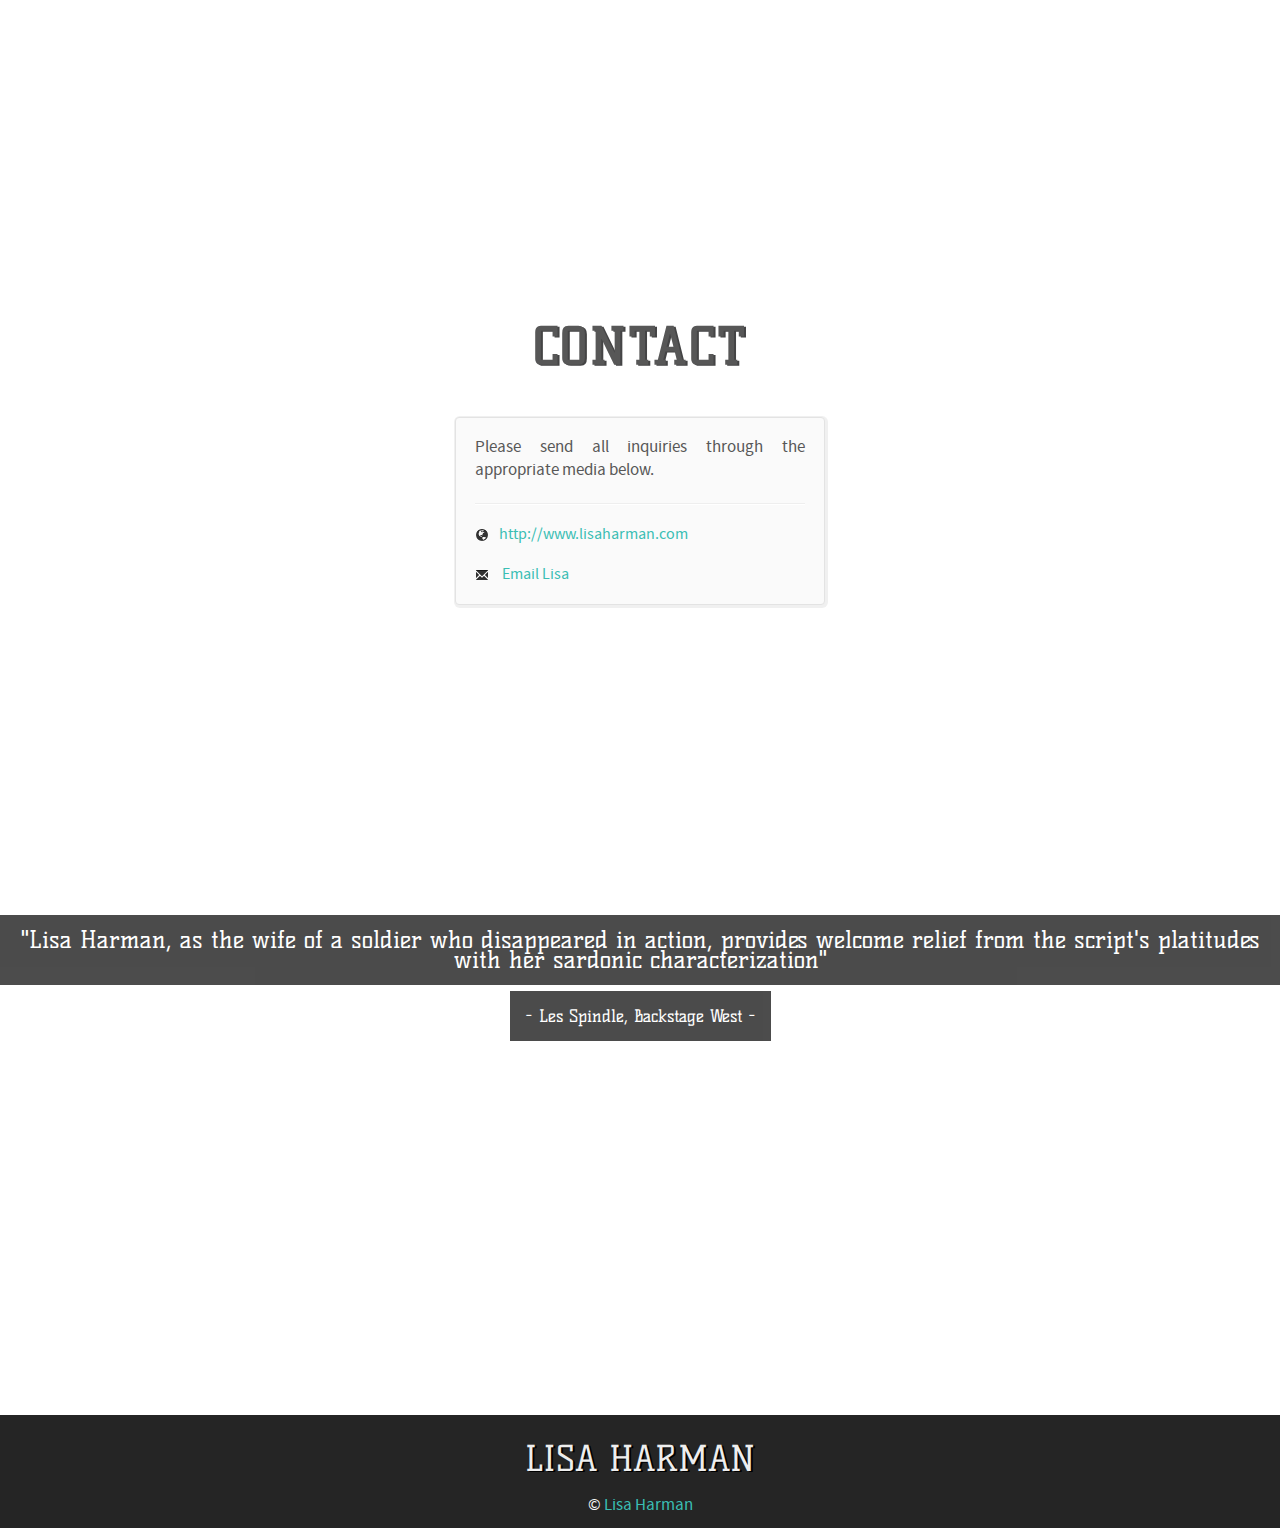
==== commit ab1afd0d: "adding fix for resume" ====
--- a/index.html
+++ b/index.html
@@ -210,7 +210,7 @@
                                             <tbody>
                                             <tr>
                                                 <td width="33%">The Marvelous Wonderettes</td>
-                                                <td width="33%" style="text-align: center;">Covered All 4 Roles</td>
+                                                <td width="33%" style="text-align: center;">Cover, All Roles</td>
                                                 <td width="34%" style="text-align: right;">Plymouth Playhouse</td>
                                             </tr>
                                             <tr>
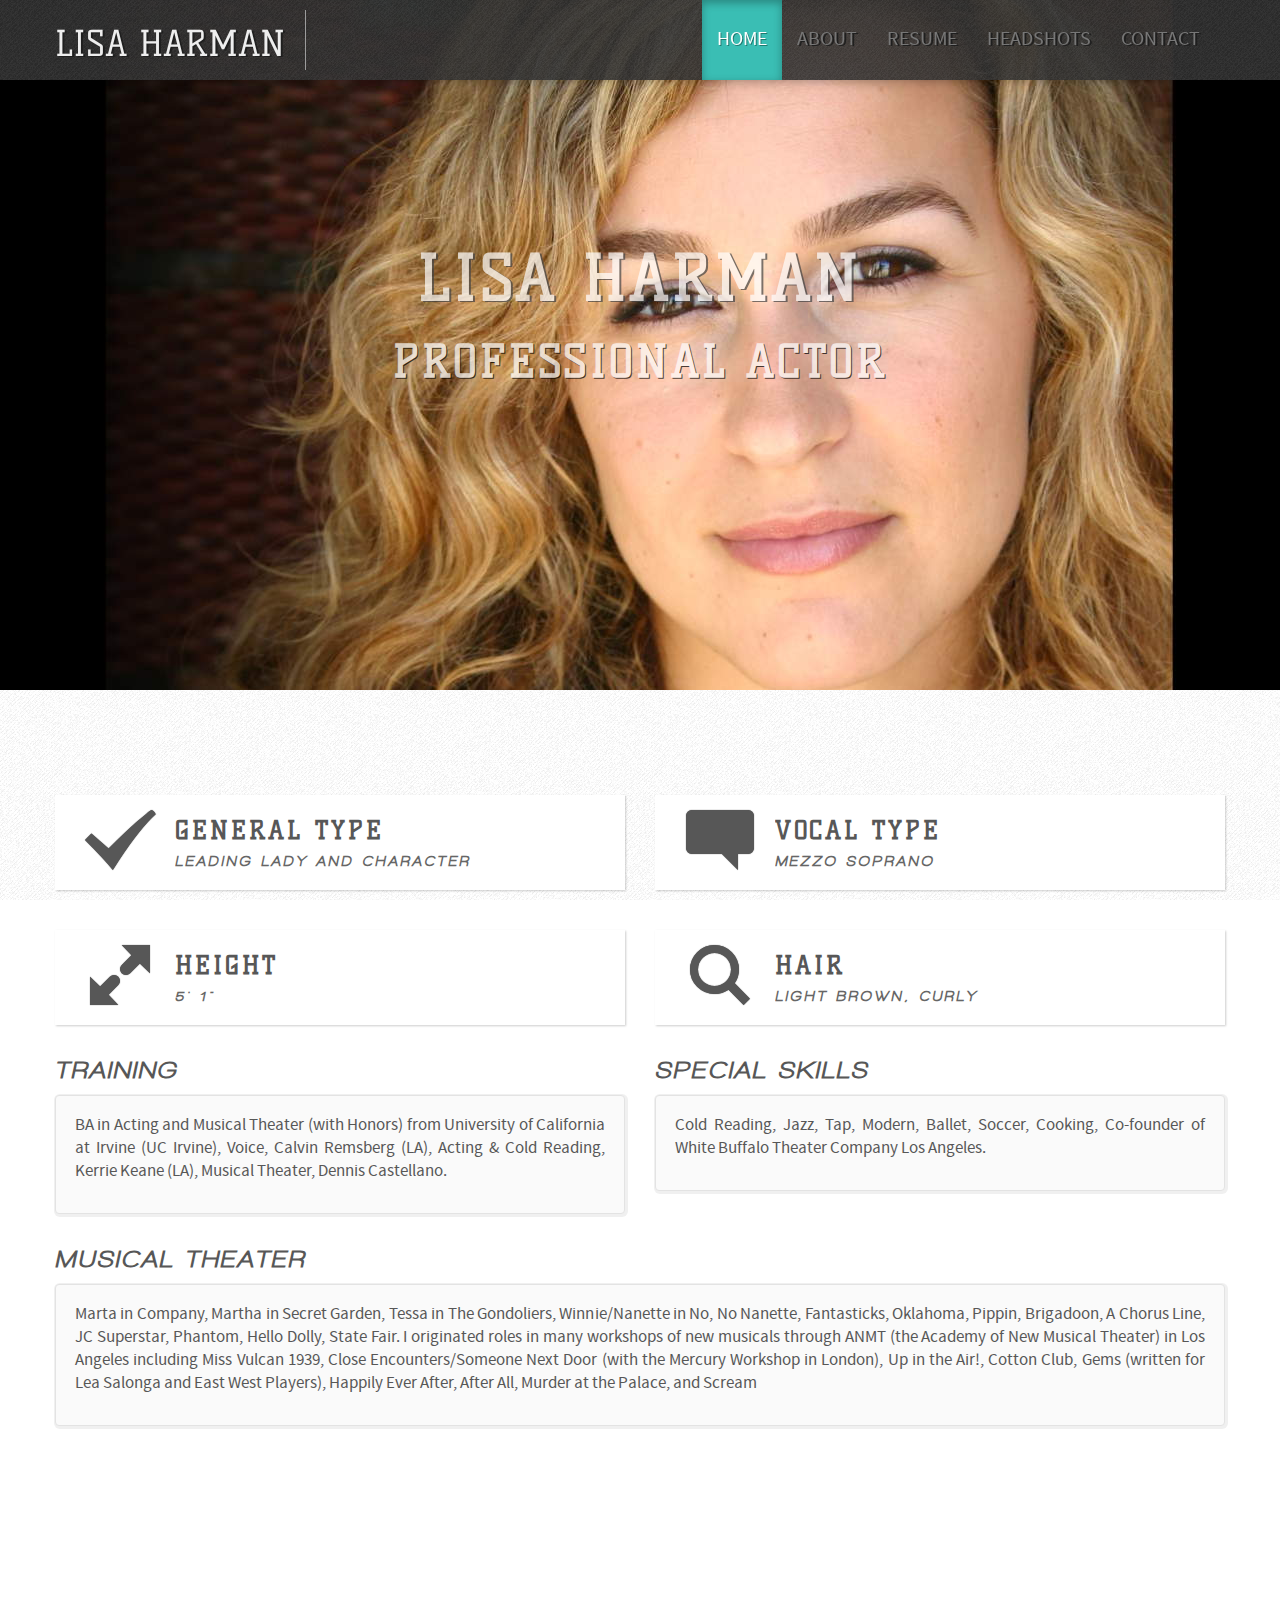
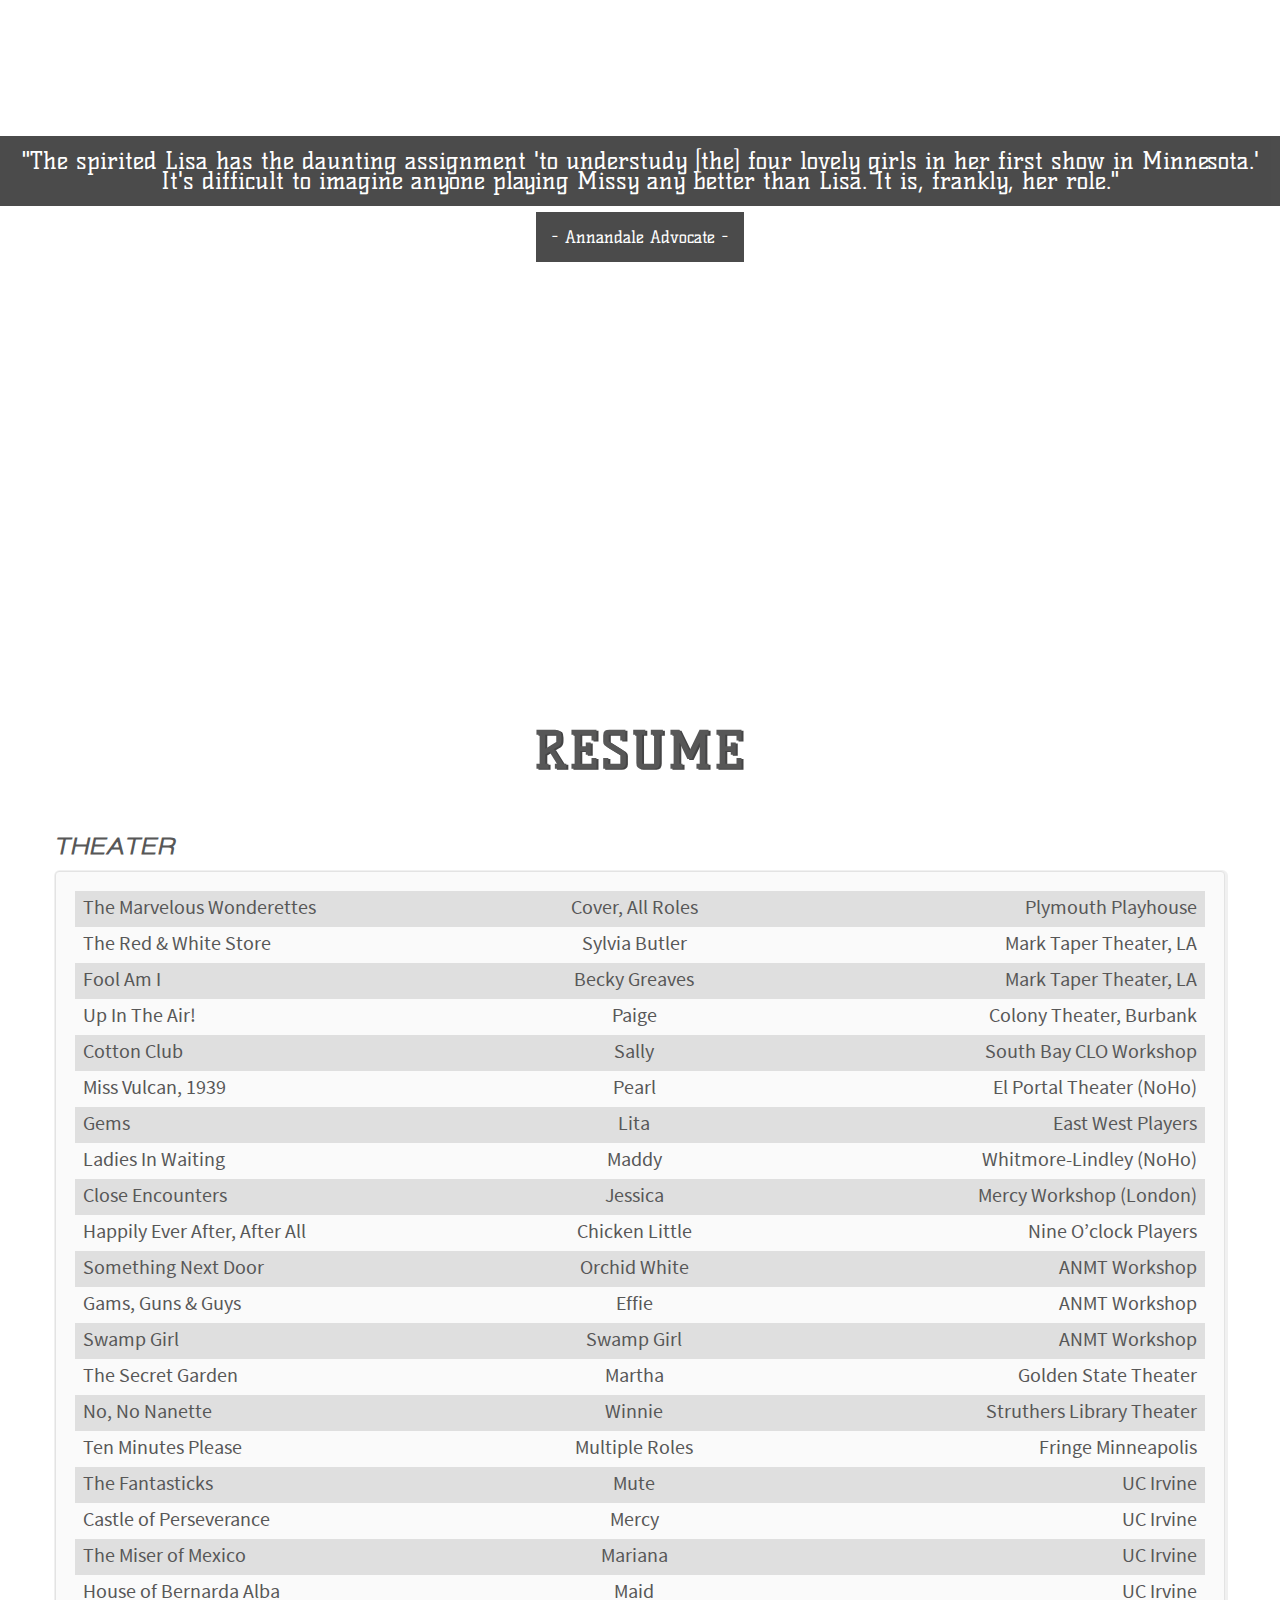
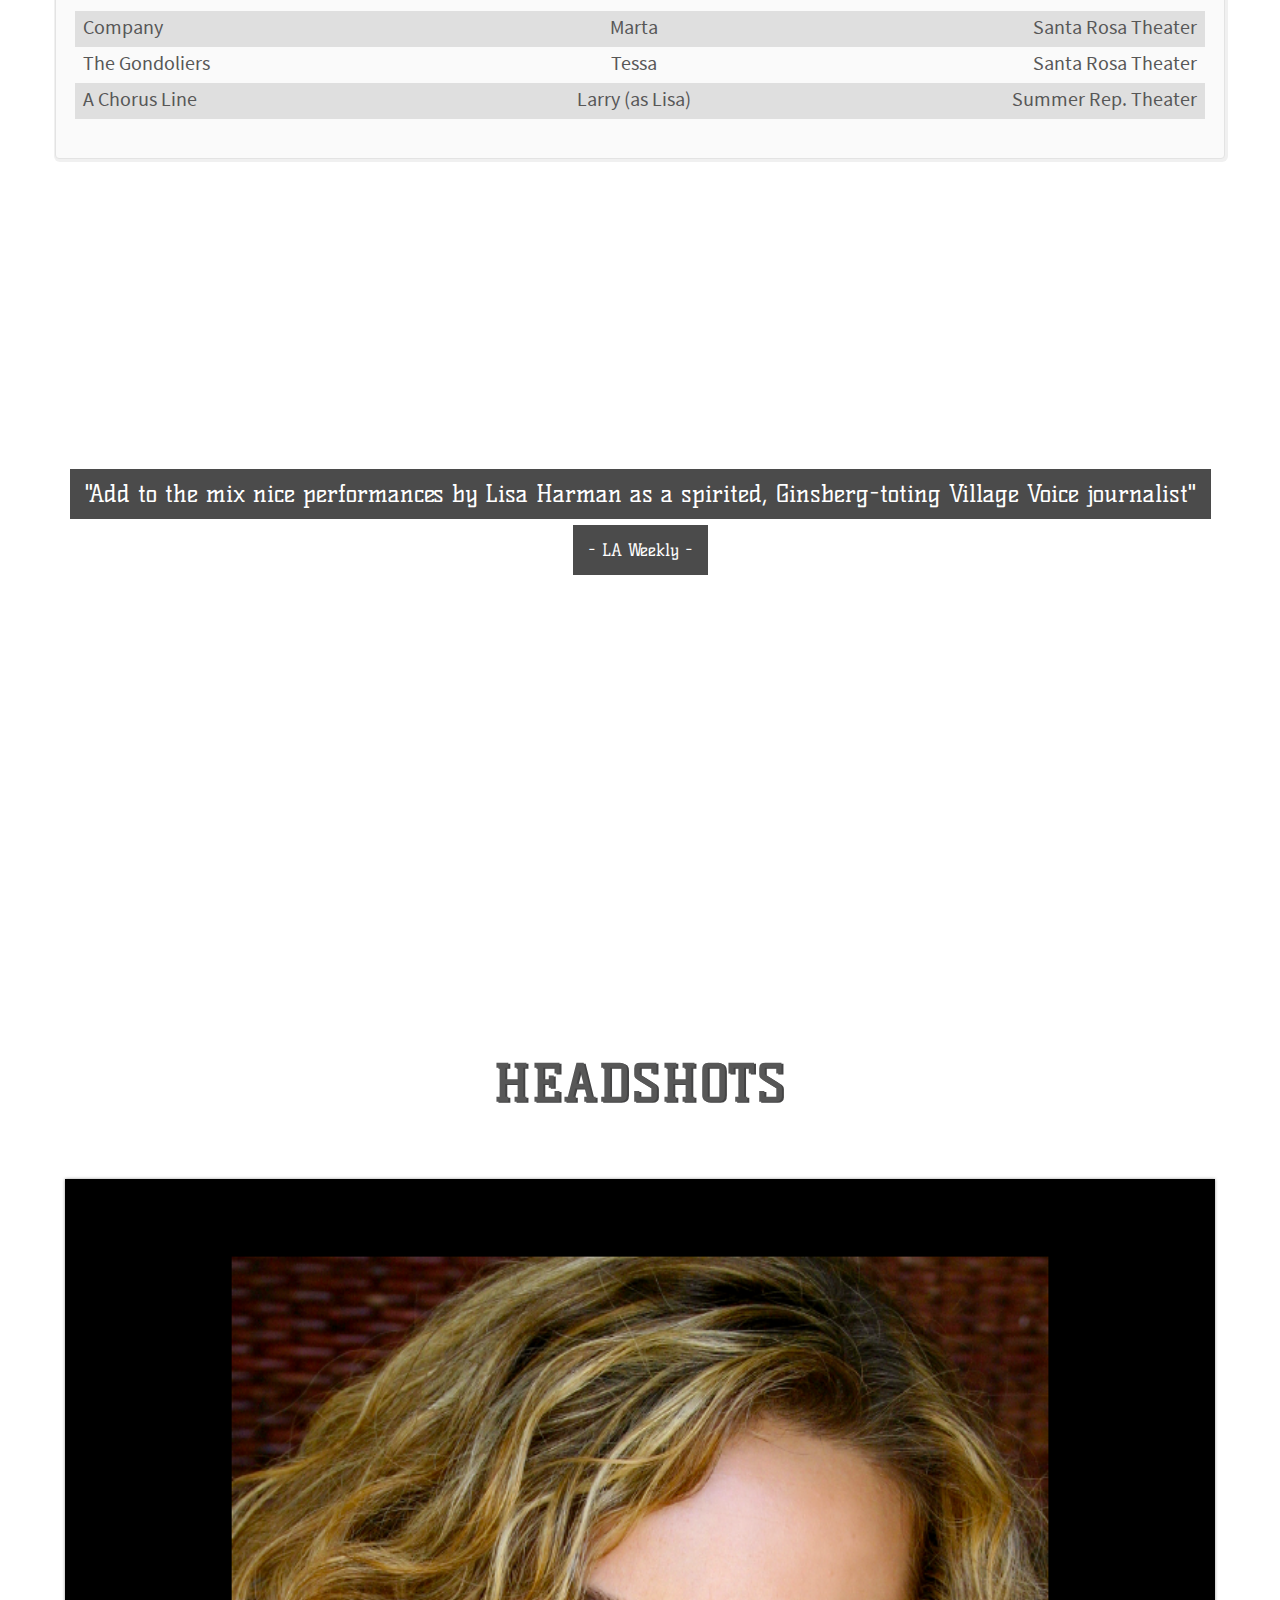
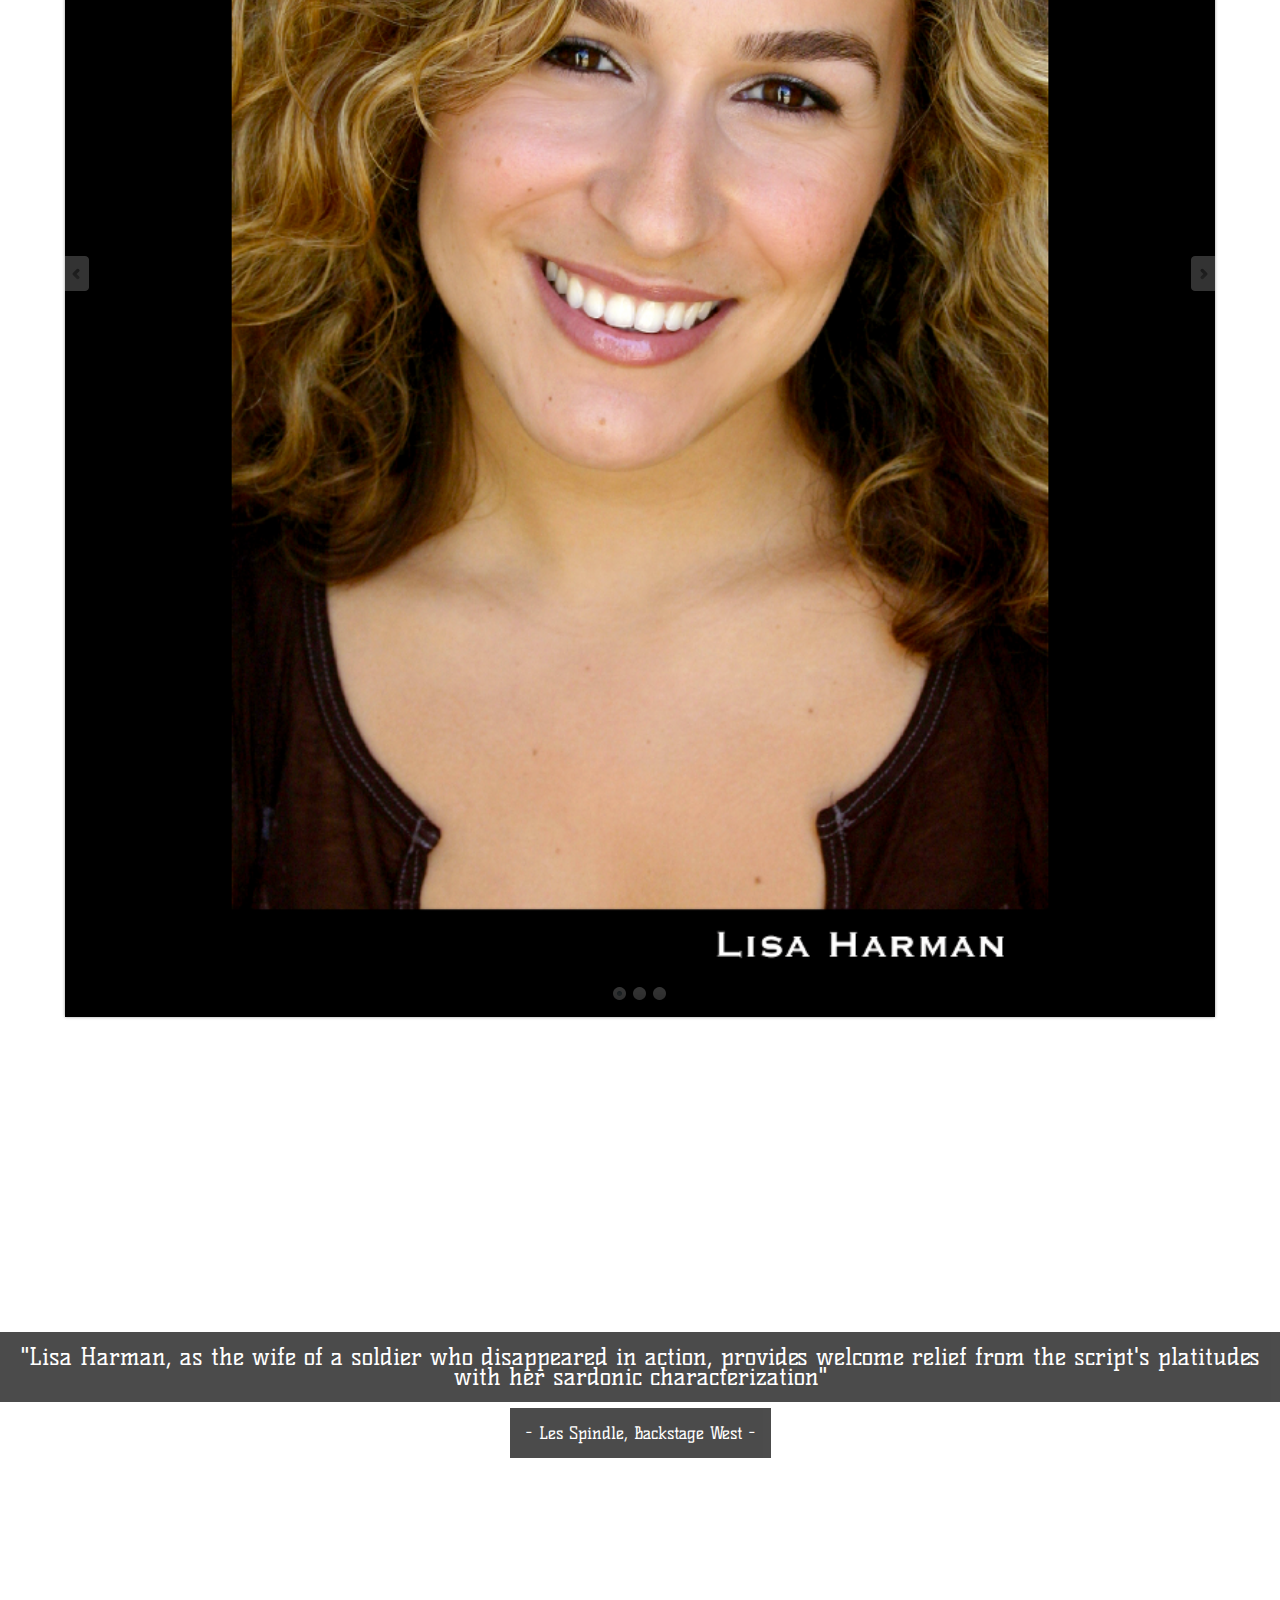
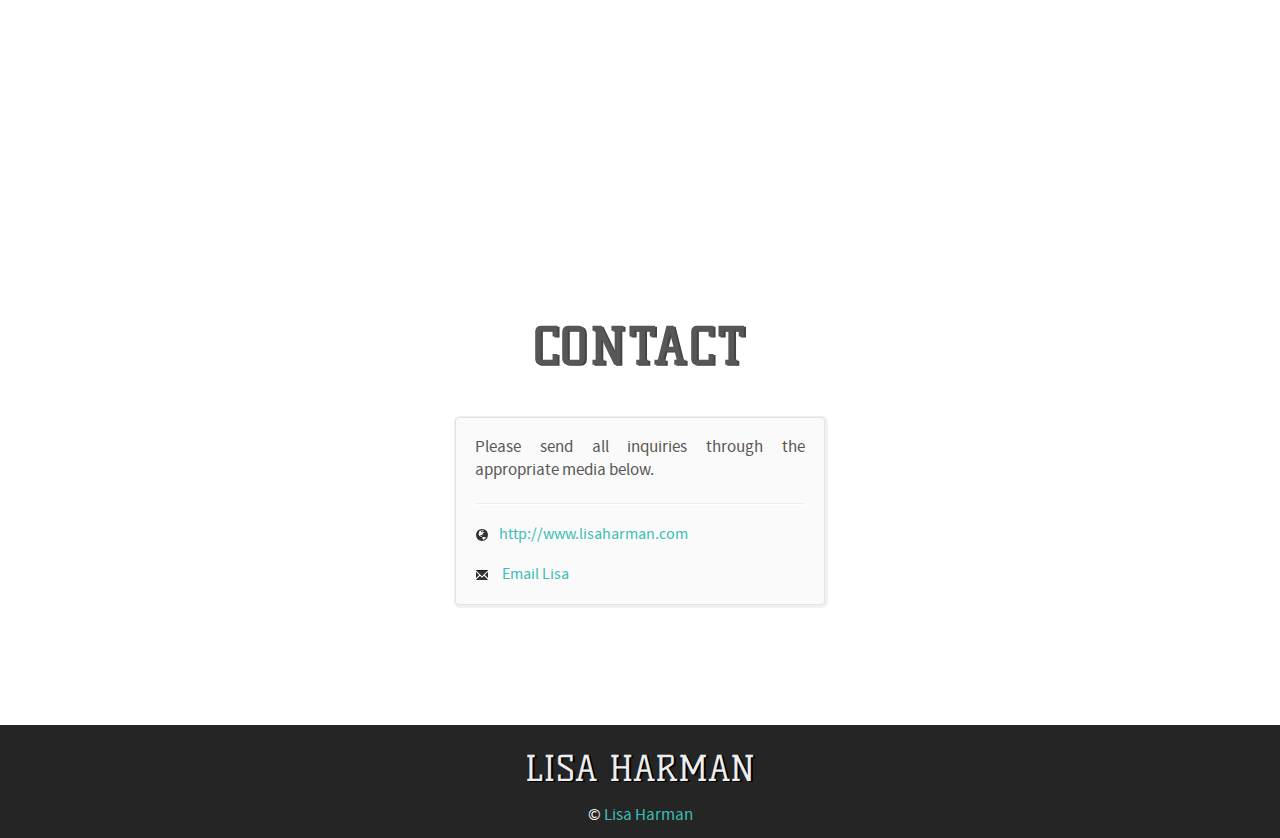
==== commit 689d15f0: "adding fix for resume" ====
--- a/index.html
+++ b/index.html
@@ -7,7 +7,7 @@
         <meta name="viewport" content="width=device-width, initial-scale=1.0">
         <meta name="description" content="Lisa Harman ">
         <meta name="author" content="Two Guys In Design, LLC">
-        <meta name="robots" content="index,follow" />
+        <meta name="robots" content="index,follow"/>
         <meta http-equiv="Cache-control" content="public">
         <link href='http://fonts.googleapis.com/css?family=Kelly+Slab' rel='stylesheet' type='text/css'>
         <link href="css/reset.css" rel="stylesheet">
@@ -74,7 +74,7 @@
                     <div class="ParallaxText">
                         <div class="clearfix"></div>
                         <div class="container clearfix TitleSection home">
-                                <br />
+                                <br/>
                                 <h1>Lisa Harman</h1>
 <h2>Professional Actor</h2>
                             </div>
@@ -187,15 +187,24 @@
                     </div>
         </div>
 
-                <div id="intro" class="Parallax">
-                    <div class="ParallaxText">
-                        <div class="clearfix"></div>
-                        <blockquote>"Harman is quietly affecting as Becky."</blockquote>
-                        <div class="clearfix"></div>
-                        <p>- Backstage West, Los Angeles -</p>
-                    </div>
-                </div>
-                <!--#intro-->
+                <!--<div id="intro" class="Parallax">-->
+                    <!--<div class="ParallaxText">-->
+                        <!--<div class="clearfix"></div>-->
+                        <!--<blockquote>"Harman is quietly affecting as Becky."</blockquote>-->
+                        <!--<div class="clearfix"></div>-->
+                        <!--<p>- Backstage West, Los Angeles -</p>-->
+                    <!--</div>-->
+                <!--</div>-->
+
+               <div id="third" class="Parallax">
+                                     <div class="ParallaxText">
+                                        <div class="clearfix"></div>
+                                        <blockquote>"The spirited Lisa has the daunting assignment 'to understudy [the] four lovely girls in her first show in Minnesota.'  It's difficult to imagine anyone playing Missy any better than Lisa. It is, frankly, her role."</blockquote>
+                                        <div class="clearfix"></div>
+                                        <p>- Annandale Advocate -</p>
+                                    </div>
+                                </div>
+
                 <div id="Resume">
                     <div class="container-fluid clearfix Services">
                         <div class="container clearfix TitleSection">
@@ -333,12 +342,11 @@
                            </div>
                     </div>
                 </div>
-                <!--#Services-->
-                <div id="second" class="Parallax">
+
+<div id="second" class="Parallax">
                     <div class="ParallaxText">
                         <div class="clearfix"></div>
-                        <blockquote>"Add to the mix nice performances by Lisa Harman as a
-spirited, Ginsberg-toting Village Voice journalist"</blockquote>
+                        <blockquote>"Add to the mix nice performances by Lisa Harman as a spirited, Ginsberg-toting Village Voice journalist"</blockquote>
                         <div class="clearfix"></div>
                         <p>- LA Weekly -</p>
                     </div>
@@ -355,13 +363,13 @@
                                                             <div class="slider-wrapper">
                                                                 <div id="slider">
                                                                     <div class="slide1">
-                                                                        <img src="images/headshot/1.png" alt=""/>
+                                                                        <img src="images/headshot/1.png" alt="Lisa Harman"/>
                                                                     </div>
                                                                     <div class="slide2">
-                                                                        <img src="images/headshot/2.png" alt=""/>
+                                                                        <img src="images/headshot/2.png" alt="Lisa Harman"/>
                                                                     </div>
                                                                     <div class="slide3">
-                                                                        <img src="images/headshot/3.png" alt=""/>
+                                                                        <img src="images/headshot/3.png" alt="Lisa Harman"/>
                                                                     </div>
                                                                     <!--<div class="slide4">-->
                                                                         <!--<img src="images/headshot/4.jpg" alt=""/>-->
@@ -376,15 +384,15 @@
                     </div>
                 </div>
 
-                <div id="third" class="Parallax">
-                     <div class="ParallaxText">
-                        <div class="clearfix"></div>
-                        <blockquote>"The spirited Lisa has the daunting assignment "to understudy [the] four lovely girls in her first show in Minnesota."  It's difficult to imagine anyone playing Missy any better than Lisa. It is, frankly, her role."</blockquote>
-                        <div class="clearfix"></div>
-                        <p>- Annandale Advocate -</p>
-                    </div>
-                </div>
-
+
+                <div id="fourth" class="Parallax">
+                                     <div class="ParallaxText">
+                                        <div class="clearfix"></div>
+                                        <blockquote>"Lisa Harman, as the wife of a soldier who disappeared in action, provides welcome relief from the script's platitudes with her sardonic characterization"</blockquote>
+                                        <div class="clearfix"></div>
+                                        <p>- Les Spindle, Backstage West -</p>
+                                    </div>
+                                </div>
                 <div id="Contact">
                     <div class="container-fluid clearfix Contact">
                         <div class="container clearfix TitleSection">
@@ -415,16 +423,6 @@
                         </div>
                     </div>
                 </div>
-                <!--#Contact-->
-                <div id="fourth" class="Parallax">
-                     <div class="ParallaxText">
-                        <div class="clearfix"></div>
-                        <blockquote>"Lisa Harman, as the wife of a soldier who disappeared in action, provides welcome relief from the script's platitudes with her sardonic characterization"</blockquote>
-                        <div class="clearfix"></div>
-                        <p>- Les Spindle, Backstage West -</p>
-                    </div>
-                </div>
-                <!--#fifth-->
                 <div class="container-fluid Footer">
                     <div class="container">
                         <footer>
@@ -458,10 +456,17 @@
         <script src="js/jquery.localscroll-1.2.7-min.js"></script><!--  parallax-->
 
     <script>
-  (function(i,s,o,g,r,a,m){i['GoogleAnalyticsObject']=r;i[r]=i[r]||function(){
-      (i[r].q=i[r].q||[]).push(arguments)},i[r].l=1*new Date();a=s.createElement(o),
-          m=s.getElementsByTagName(o)[0];a.async=1;a.src=g;m.parentNode.insertBefore(a,m)
-  })(window,document,'script','//www.google-analytics.com/analytics.js','ga');
+  (function (i, s, o, g, r, a, m) {
+      i['GoogleAnalyticsObject'] = r;
+      i[r] = i[r] || function () {
+          (i[r].q = i[r].q || []).push(arguments)
+      }, i[r].l = 1 * new Date();
+      a = s.createElement(o),
+              m = s.getElementsByTagName(o)[0];
+      a.async = 1;
+      a.src = g;
+      m.parentNode.insertBefore(a, m)
+  })(window, document, 'script', '//www.google-analytics.com/analytics.js', 'ga');
 
   ga('create', 'UA-42069634-1', 'lisaharman.com');
   ga('send', 'pageview');
